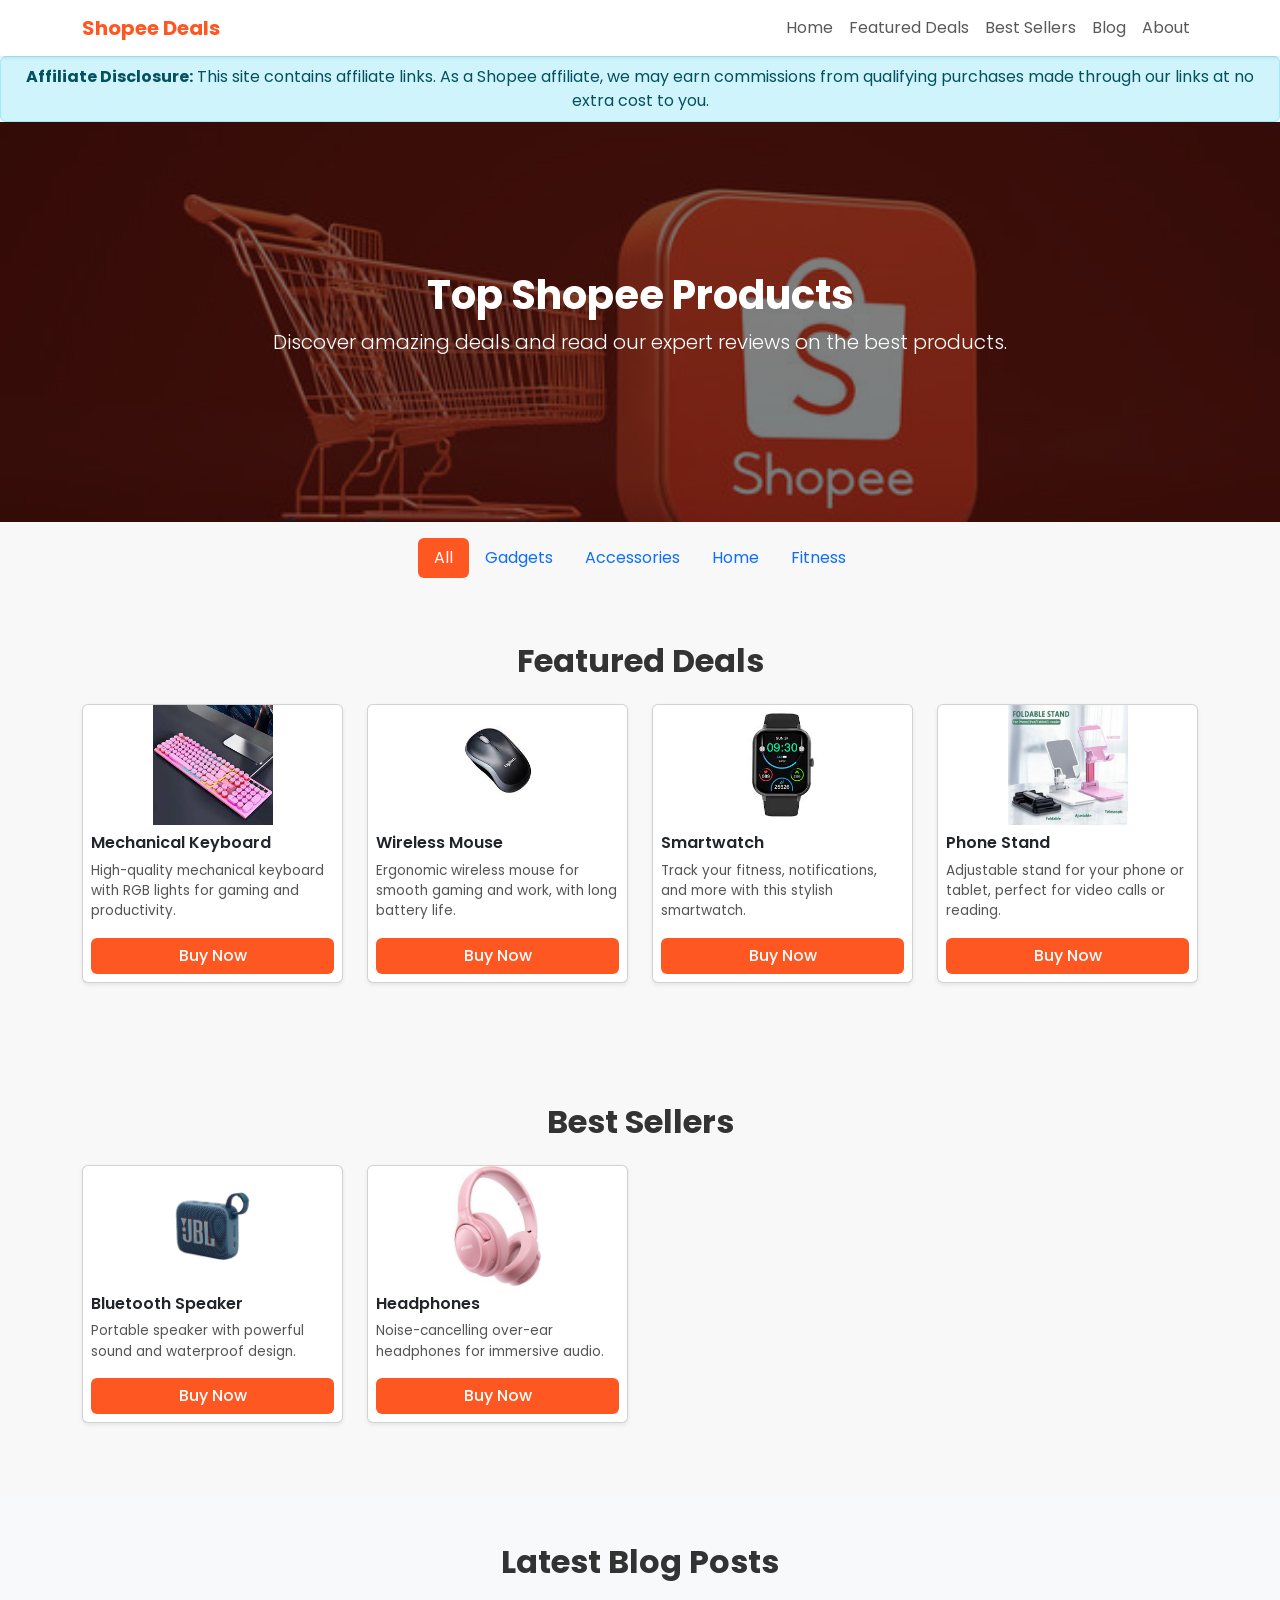
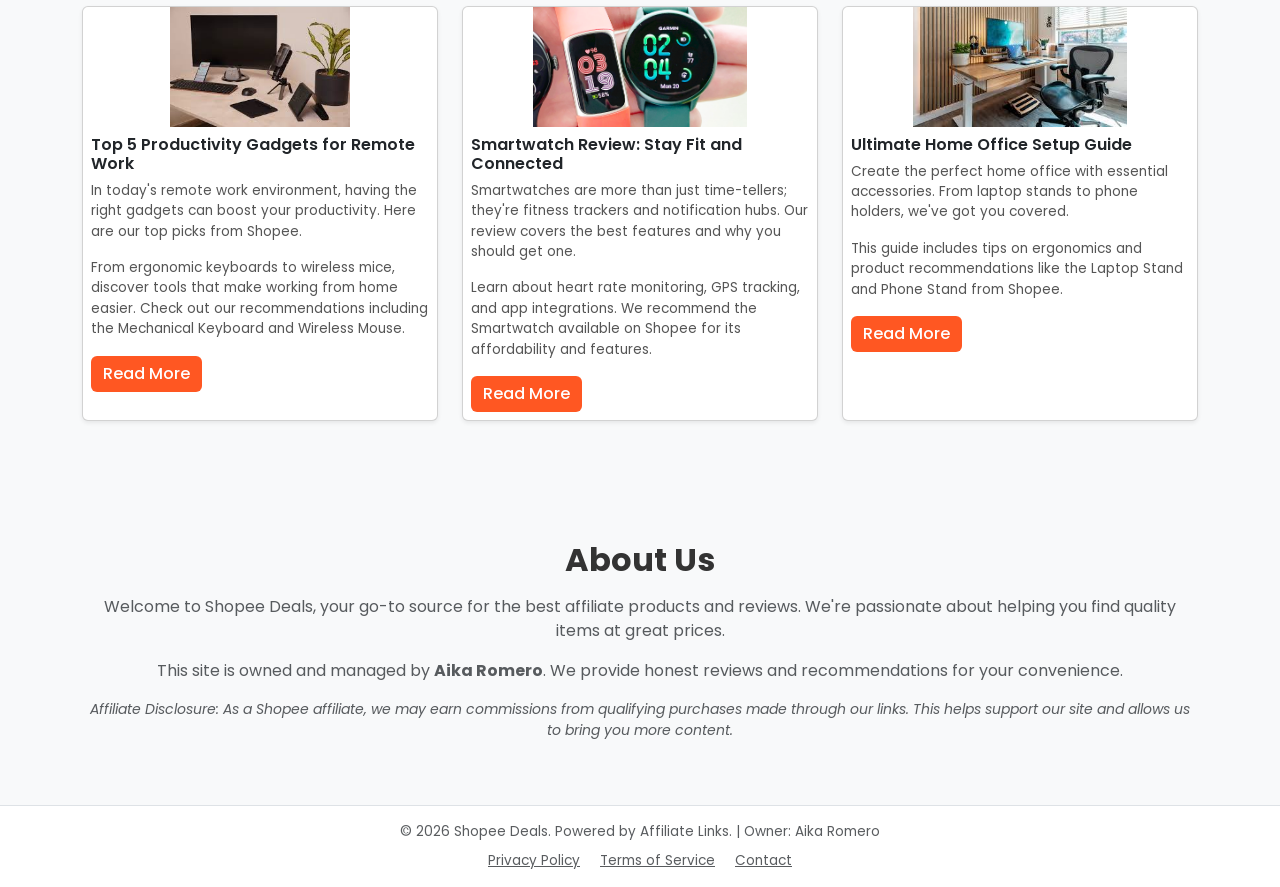
==== index.html @ edc22171 "Goods shopee" ====
<!DOCTYPE html>
<html lang="en">
<head>
  <meta charset="UTF-8">
  <meta name="viewport" content="width=device-width, initial-scale=1.0">
  <title>Shopee Deals | Best Affiliate Products & Reviews</title>

  <!-- Basic SEO -->
  <meta name="description" content="Discover top Shopee deals on gadgets, accessories, and more. Read reviews, guides, and find the best products for your needs.">
  <meta name="keywords" content="Shopee deals, affiliate products, gadgets, accessories, reviews, guides, buy online, discount, deals">
  <meta name="author" content="Aika Romerro">
  <meta name="robots" content="index, follow">

  <!-- Open Graph -->
  <meta property="og:title" content="Shopee Deals | Best Affiliate Products & Reviews">
  <meta property="og:description" content="Discover top Shopee deals on gadgets, accessories, and more. Read reviews, guides, and find the best products for your needs.">
  <meta property="og:type" content="website">
  <meta property="og:image" content="https://via.placeholder.com/600x400.png?text=Shopee+Deals">
  <meta property="og:url" content="#">

  <!-- Twitter Card -->
  <meta name="twitter:card" content="summary_large_image">
  <meta name="twitter:title" content="Shopee Deals | Best Affiliate Products & Reviews">
  <meta name="twitter:description" content="Discover top Shopee deals on gadgets, accessories, and more. Read reviews, guides, and find the best products for your needs.">
  <meta name="twitter:image" content="https://via.placeholder.com/600x400.png?text=Shopee+Deals">

  <!-- Bootstrap & Fonts -->
  <link href="https://cdn.jsdelivr.net/npm/bootstrap@5.3.0/dist/css/bootstrap.min.css" rel="stylesheet">
  <link href="https://fonts.googleapis.com/css2?family=Poppins:wght@400;600&display=swap" rel="stylesheet">
  <link rel="stylesheet" href="style.css">

  <!-- Structured Data -->
  <script type="application/ld+json">
  {
    "@context": "https://schema.org",
    "@type": "WebSite",
    "name": "Shopee Deals | Best Affiliate Products & Reviews",
    "url": "#",
    "author": {
      "@type": "Person",
      "name": "Aika Romerro"
    }
  }
  </script>
</head>
<body>
  <!-- Navbar -->
  <nav class="navbar navbar-expand-lg navbar-light bg-white shadow-sm sticky-top">
    <div class="container">
      <a class="navbar-brand text-orange fw-bold" href="#">Shopee Deals</a>
      <button class="navbar-toggler" type="button" data-bs-toggle="collapse" data-bs-target="#navbarNav" aria-controls="navbarNav" aria-expanded="false" aria-label="Toggle navigation">
        <span class="navbar-toggler-icon"></span>
      </button>
      <div class="collapse navbar-collapse" id="navbarNav">
        <ul class="navbar-nav ms-auto">
          <li class="nav-item">
            <a class="nav-link" href="#hero">Home</a>
          </li>
          <li class="nav-item">
            <a class="nav-link" href="#featured-deals">Featured Deals</a>
          </li>
          <li class="nav-item">
            <a class="nav-link" href="#best-sellers">Best Sellers</a>
          </li>
          <li class="nav-item">
            <a class="nav-link" href="#blog">Blog</a>
          </li>
          <li class="nav-item">
            <a class="nav-link" href="#about">About</a>
          </li>
        </ul>
      </div>
    </div>
  </nav>

  <!-- Affiliate Disclosure Banner -->
  <div class="alert alert-info text-center py-2 mb-0" role="alert">
    <strong>Affiliate Disclosure:</strong> This site contains affiliate links. As a Shopee affiliate, we may earn commissions from qualifying purchases made through our links at no extra cost to you.
  </div>

  <!-- Hero Section -->
  <header id="hero" class="text-center py-5" style="background-image: url('assets/images/shopee2.jpg'); background-size: cover; background-position: center; position: relative; min-height: 400px; display: flex; align-items: center;">
    <div style="position: absolute; top: 0; left: 0; right: 0; bottom: 0; background: rgba(0,0,0,0.5);"></div>
    <div class="container" style="position: relative; z-index: 1; color: white;">
      <h1 class="fw-bold">Top Shopee Products</h1>
      <p class="lead">Discover amazing deals and read our expert reviews on the best products.</p>
    </div>
  </header>

  <!-- Categories Navigation -->
  <div id="categories" class="container py-3">
    <ul class="nav nav-pills justify-content-center">
      <li class="nav-item">
        <a class="nav-link category-item" data-category="all" href="javascript:void(0);" style="cursor: pointer;">All</a>
      </li>
      <li class="nav-item">
        <a class="nav-link category-item" data-category="gadgets" href="javascript:void(0);" style="cursor: pointer;">Gadgets</a>
      </li>
      <li class="nav-item">
        <a class="nav-link category-item" data-category="accessories" href="javascript:void(0);" style="cursor: pointer;">Accessories</a>
      </li>
      <li class="nav-item">
        <a class="nav-link category-item" data-category="home" href="javascript:void(0);" style="cursor: pointer;">Home</a>
      </li>
      <li class="nav-item">
        <a class="nav-link category-item" data-category="fitness" href="javascript:void(0);" style="cursor: pointer;">Fitness</a>
      </li>
    </ul>
  </div>

  <!-- Featured Deals Section -->
  <section id="featured-deals" class="container py-5">
    <h2 class="fw-bold text-center mb-4">Featured Deals</h2>
    <div class="row">
      <!-- Product Cards -->
      <div class="col-md-3 col-sm-6 mb-4">
        <div class="card h-100 shadow-sm rounded hover-scale" data-category="gadgets">
          <img src="assets/images/keyboard.jpg" alt="Mechanical Keyboard" class="card-img-top" loading="lazy">
          <div class="card-body d-flex flex-column">
            <h6 class="card-title">Mechanical Keyboard</h6>
            <p class="card-text">High-quality mechanical keyboard with RGB lights for gaming and productivity.</p>
            <a href="#" class="btn btn-orange mt-auto">Buy Now</a>
          </div>
        </div>
      </div>
      <div class="col-md-3 col-sm-6 mb-4">
        <div class="card h-100 shadow-sm rounded hover-scale" data-category="accessories">
          <img src="assets/images/mouse.jpg" alt="Wireless Mouse" class="card-img-top" loading="lazy">
          <div class="card-body d-flex flex-column">
            <h6 class="card-title">Wireless Mouse</h6>
            <p class="card-text">Ergonomic wireless mouse for smooth gaming and work, with long battery life.</p>
            <a href="#" class="btn btn-orange mt-auto">Buy Now</a>
          </div>
        </div>
      </div>
      <div class="col-md-3 col-sm-6 mb-4">
        <div class="card h-100 shadow-sm rounded hover-scale" data-category="fitness">
          <img src="assets/images/smartwatch.jpg" alt="Smartwatch" class="card-img-top" loading="lazy">
          <div class="card-body d-flex flex-column">
            <h6 class="card-title">Smartwatch</h6>
            <p class="card-text">Track your fitness, notifications, and more with this stylish smartwatch.</p>
            <a href="#" class="btn btn-orange mt-auto">Buy Now</a>
          </div>
        </div>
      </div>
      <div class="col-md-3 col-sm-6 mb-4">
        <div class="card h-100 shadow-sm rounded hover-scale" data-category="home">
          <img src="assets/images/phonestand.jpg" alt="Phone Stand" class="card-img-top" loading="lazy">
          <div class="card-body d-flex flex-column">
            <h6 class="card-title">Phone Stand</h6>
            <p class="card-text">Adjustable stand for your phone or tablet, perfect for video calls or reading.</p>
            <a href="#" class="btn btn-orange mt-auto">Buy Now</a>
          </div>
        </div>
      </div>
    </div>
  </section>

  <!-- Best Sellers Section -->
  <section id="best-sellers" class="container py-5">
    <h2 class="fw-bold text-center mb-4">Best Sellers</h2>
    <div class="row">
      <!-- Duplicate product cards for demo -->
      <div class="col-md-3 col-sm-6 mb-4">
        <div class="card h-100 shadow-sm rounded hover-scale" data-category="accessories">
          <img src="assets/images/bluetooth-speaker.jpg" alt="Bluetooth Speaker" class="card-img-top" loading="lazy">
          <div class="card-body d-flex flex-column">
            <h6 class="card-title">Bluetooth Speaker</h6>
            <p class="card-text">Portable speaker with powerful sound and waterproof design.</p>
            <a href="#" class="btn btn-orange mt-auto">Buy Now</a>
          </div>
        </div>
      </div>
      <div class="col-md-3 col-sm-6 mb-4">
        <div class="card h-100 shadow-sm rounded hover-scale" data-category="accessories">
          <img src="assets/images/headphone.jpg" alt="Headphones" class="card-img-top" loading="lazy">
          <div class="card-body d-flex flex-column">
            <h6 class="card-title">Headphones</h6>
            <p class="card-text">Noise-cancelling over-ear headphones for immersive audio.</p>
            <a href="#" class="btn btn-orange mt-auto">Buy Now</a>
          </div>
        </div>
      </div>
    </div>
  </section>

  <!-- Blog Section -->
  <section id="blog" class="bg-light py-5">
    <div class="container">
      <h2 class="fw-bold text-center mb-4">Latest Blog Posts</h2>
      <div class="row">
        <div class="col-lg-4 col-md-6 mb-4">
          <div class="card h-100 shadow-sm">
            <img src="assets/images/top5.jpg" alt="Top Productivity Gadgets" class="card-img-top" loading="lazy">
            <div class="card-body">
              <h5 class="card-title">Top 5 Productivity Gadgets for Remote Work</h5>
              <p class="card-text">In today's remote work environment, having the right gadgets can boost your productivity. Here are our top picks from Shopee.</p>
              <p class="card-text">From ergonomic keyboards to wireless mice, discover tools that make working from home easier. Check out our recommendations including the Mechanical Keyboard and Wireless Mouse.</p>
              <a href="blog1.html" class="btn btn-orange">Read More</a>
            </div>
          </div>
        </div>
        <div class="col-lg-4 col-md-6 mb-4">
          <div class="card h-100 shadow-sm">
            <img src="assets/images/blog2.jpg" alt="Smartwatch Review" class="card-img-top" loading="lazy">
            <div class="card-body">
              <h5 class="card-title">Smartwatch Review: Stay Fit and Connected</h5>
              <p class="card-text">Smartwatches are more than just time-tellers; they're fitness trackers and notification hubs. Our review covers the best features and why you should get one.</p>
              <p class="card-text">Learn about heart rate monitoring, GPS tracking, and app integrations. We recommend the Smartwatch available on Shopee for its affordability and features.</p>
              <a href="blog2.html" class="btn btn-orange">Read More</a>
            </div>
          </div>
        </div>
        <div class="col-lg-4 col-md-6 mb-4">
          <div class="card h-100 shadow-sm">
            <img src="assets/images/blog3.jpg" alt="Home Office Setup" class="card-img-top" loading="lazy">
            <div class="card-body">
              <h5 class="card-title">Ultimate Home Office Setup Guide</h5>
              <p class="card-text">Create the perfect home office with essential accessories. From laptop stands to phone holders, we've got you covered.</p>
              <p class="card-text">This guide includes tips on ergonomics and product recommendations like the Laptop Stand and Phone Stand from Shopee.</p>
              <a href="blog3.html" class="btn btn-orange">Read More</a>
            </div>
          </div>
        </div>
      </div>
    </div>
  </section>

  <!-- About / Owner Section -->
  <section id="about" class="bg-light py-5">
    <div class="container text-center">
      <h2 class="fw-bold mb-3">About Us</h2>
      <p class="text-muted mb-3">Welcome to Shopee Deals, your go-to source for the best affiliate products and reviews. We're passionate about helping you find quality items at great prices.</p>
      <p class="text-muted mb-3">This site is owned and managed by <strong>Aika Romero</strong>. We provide honest reviews and recommendations for your convenience.</p>
      <p class="text-muted small"><em>Affiliate Disclosure: As a Shopee affiliate, we may earn commissions from qualifying purchases made through our links. This helps support our site and allows us to bring you more content.</em></p>
    </div>
  </section>

  <!-- Footer -->
  <footer class="bg-white text-center py-3 border-top">
    <p class="mb-2 text-muted">&copy; 2026 Shopee Deals. Powered by Affiliate Links. | Owner: Aika Romero</p>
    <p class="mb-0">
      <a href="privacy-policy.html" class="text-muted me-3">Privacy Policy</a>
      <a href="terms-of-service.html" class="text-muted me-3">Terms of Service</a>
      <a href="contact.html" class="text-muted">Contact</a>
    </p>
  </footer>

  <!-- Custom JS for Categories -->
  <script>
    document.addEventListener('DOMContentLoaded', function() {
      const categoryItems = document.querySelectorAll('.category-item');
      const productCards = document.querySelectorAll('#featured-deals .card[data-category]');

      categoryItems.forEach(item => {
        item.addEventListener('click', function() {
          const category = this.getAttribute('data-category');

          // Remove active class from all
          categoryItems.forEach(i => i.classList.remove('active'));
          // Add active to clicked
          this.classList.add('active');

          productCards.forEach(card => {
            if (category === 'all' || card.getAttribute('data-category') === category) {
              card.style.display = 'block';
            } else {
              card.style.display = 'none';
            }
          });
        });
      });

      // Set 'All' as default active
      document.querySelector('.category-item[data-category="all"]').classList.add('active');
    });
  </script>

  <!-- Navbar Highlighting Script -->
  <script>
    document.addEventListener('DOMContentLoaded', function() {
      const navLinks = document.querySelectorAll('.navbar-nav .nav-link');
      const sections = document.querySelectorAll('section[id], header[id]');

      function highlightNav() {
        let current = '';
        sections.forEach(section => {
          const sectionTop = section.offsetTop;
          if (window.pageYOffset >= sectionTop) {
            current = section.getAttribute('id');
          }
        });

        navLinks.forEach(link => {
          link.classList.remove('active');
          if (link.getAttribute('href') === '#' + current) {
            link.classList.add('active');
          }
        });
      }

      navLinks.forEach(link => {
        link.addEventListener('click', function() {
          navLinks.forEach(l => l.classList.remove('active'));
          this.classList.add('active');
        });
      });

      window.addEventListener('scroll', highlightNav);
      highlightNav(); // Initial check
    });
  </script>

  <!-- Bootstrap JS -->
  <script src="https://cdn.jsdelivr.net/npm/bootstrap@5.3.0/dist/js/bootstrap.bundle.min.js"></script>
</body>
</html>
---- style.css ----
body {
  font-family: 'Poppins', sans-serif;
  background-color: #f8f8f8;
  color: #333;
}

.navbar .text-orange {
  color: #ff5722 !important;
}

.card-title {
  font-weight: 600;
  font-size: 1rem;
  margin-bottom: 0.5rem;
}

.card-text {
  font-size: 0.85rem;
  color: #555;
}

.btn-orange {
  background-color: #ff5722;
  border: none;
  color: white;
  font-weight: 500;
  transition: transform 0.2s, background-color 0.2s;
}

.btn-orange:hover {
  background-color: #e64a19;
  transform: translateY(-2px);
}

footer {
  font-size: 0.85rem;
  color: #888;
}

.hover-scale {
  transition: transform 0.2s, box-shadow 0.2s;
}

.hover-scale:hover {
  transform: translateY(-5px);
  box-shadow: 0 8px 20px rgba(0,0,0,0.1);
}

/* Smaller product images */
.card-img-top {
  height: 120px;
  object-fit: contain;
}

.card-body {
  padding: 0.5rem;
}

/* Categories Section */
.category-item.active {
  background-color: #ff5722 !important;
  color: white !important;
}

/* Navbar Highlighting */
.navbar-nav .nav-link.active {
  background-color: #ff5722 !important;
  color: white !important;
  border-radius: 0.25rem;
}
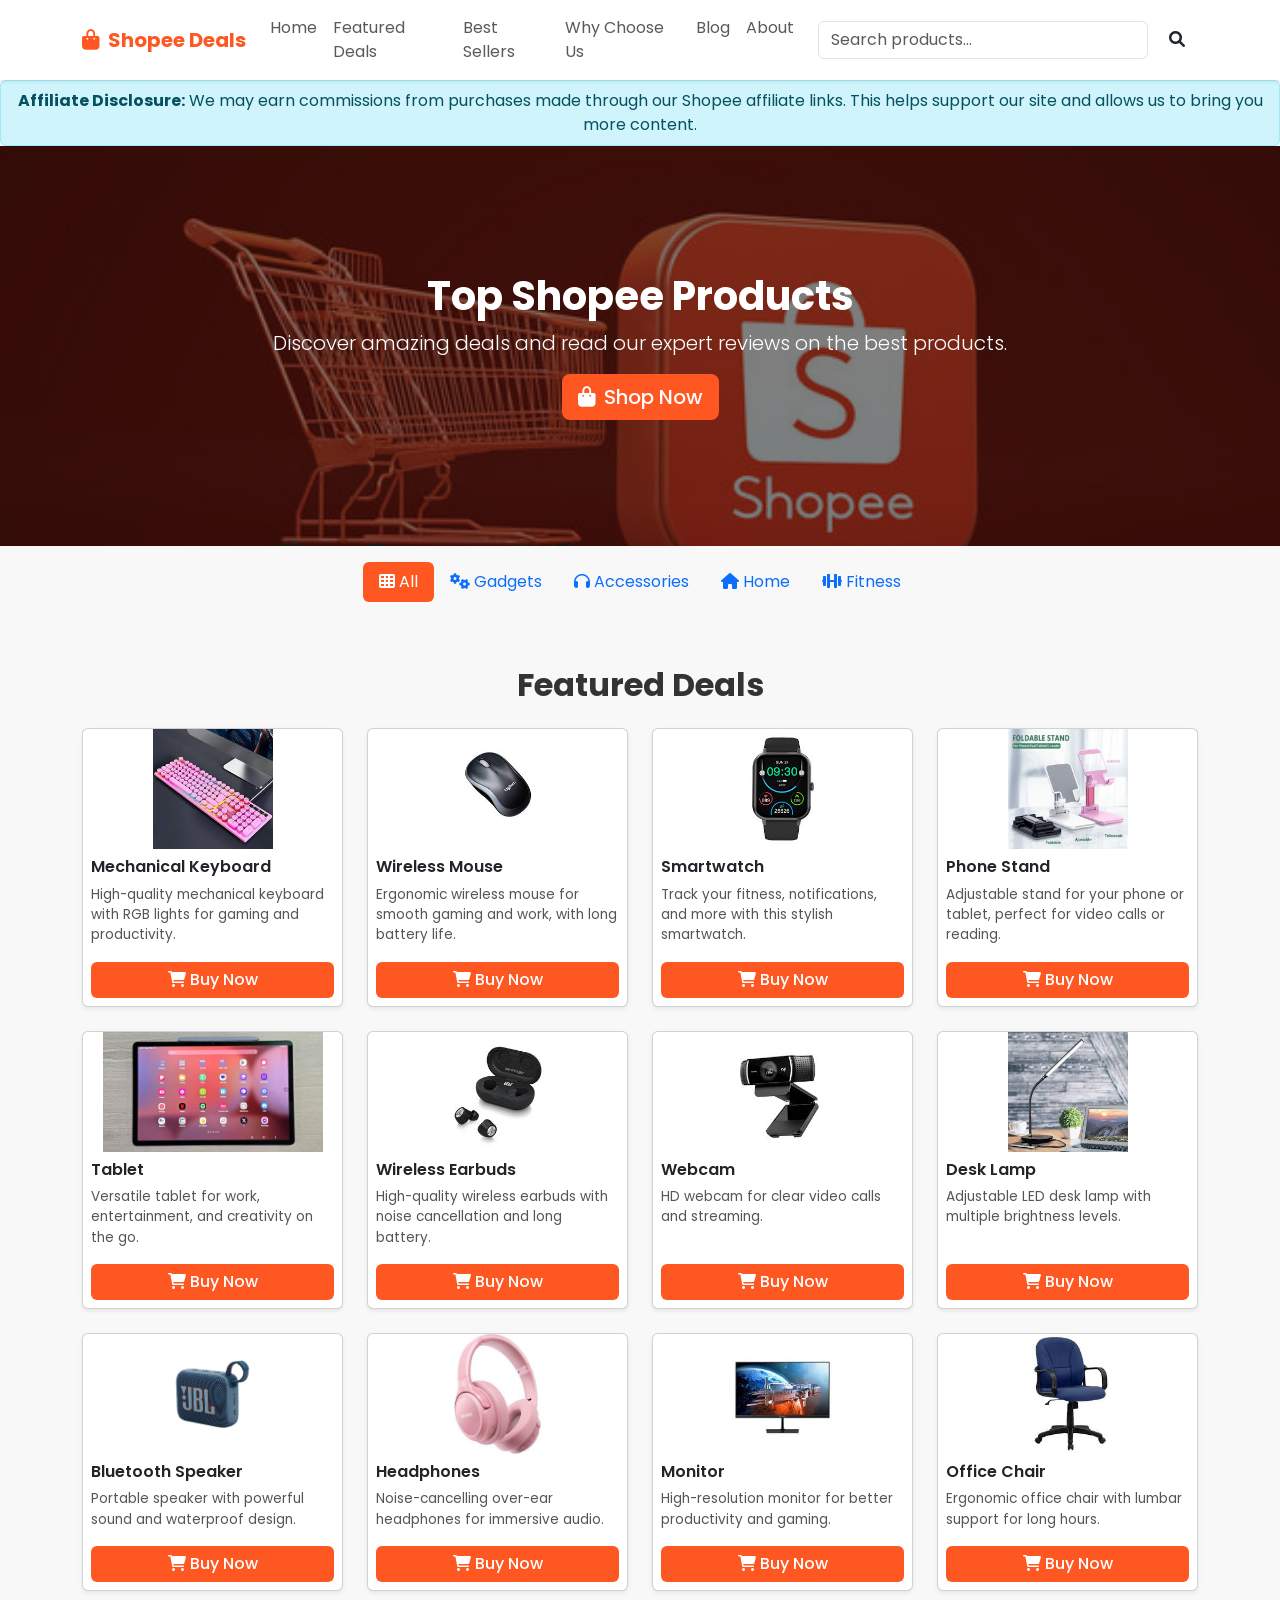
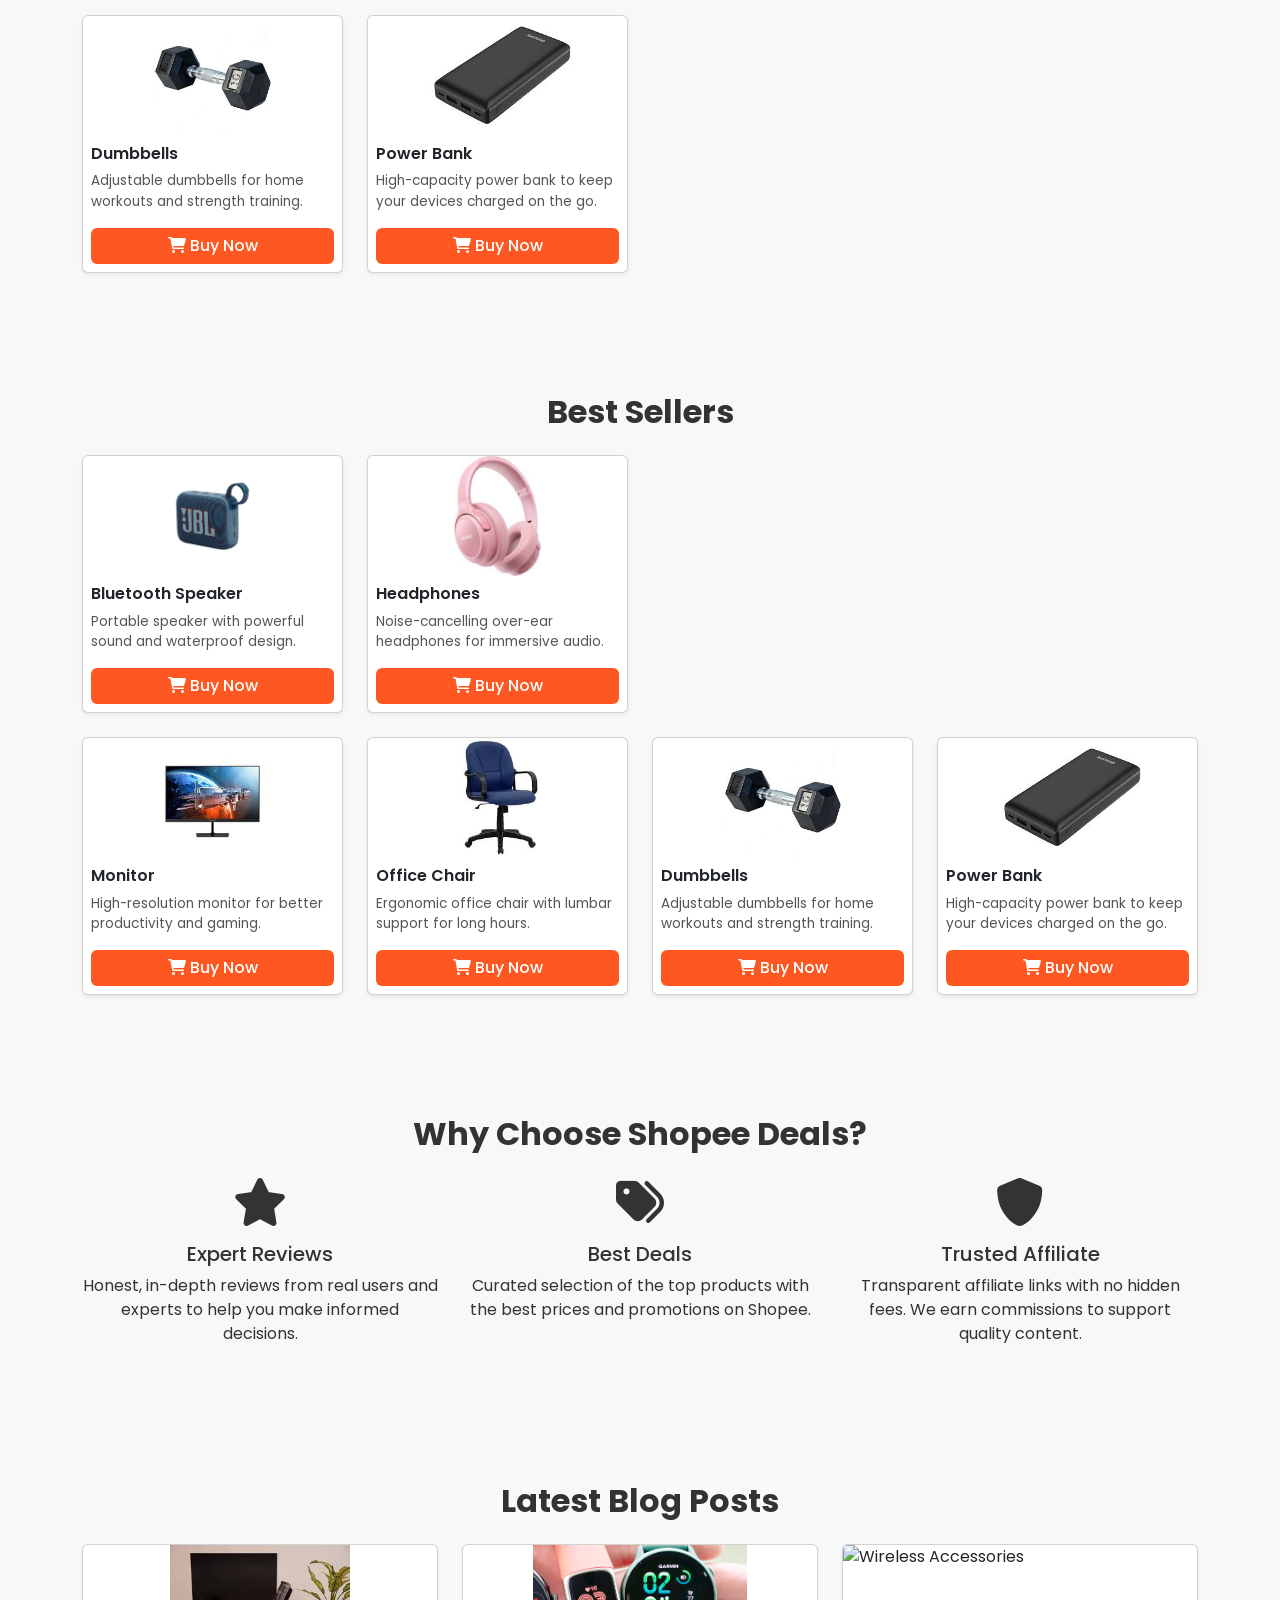
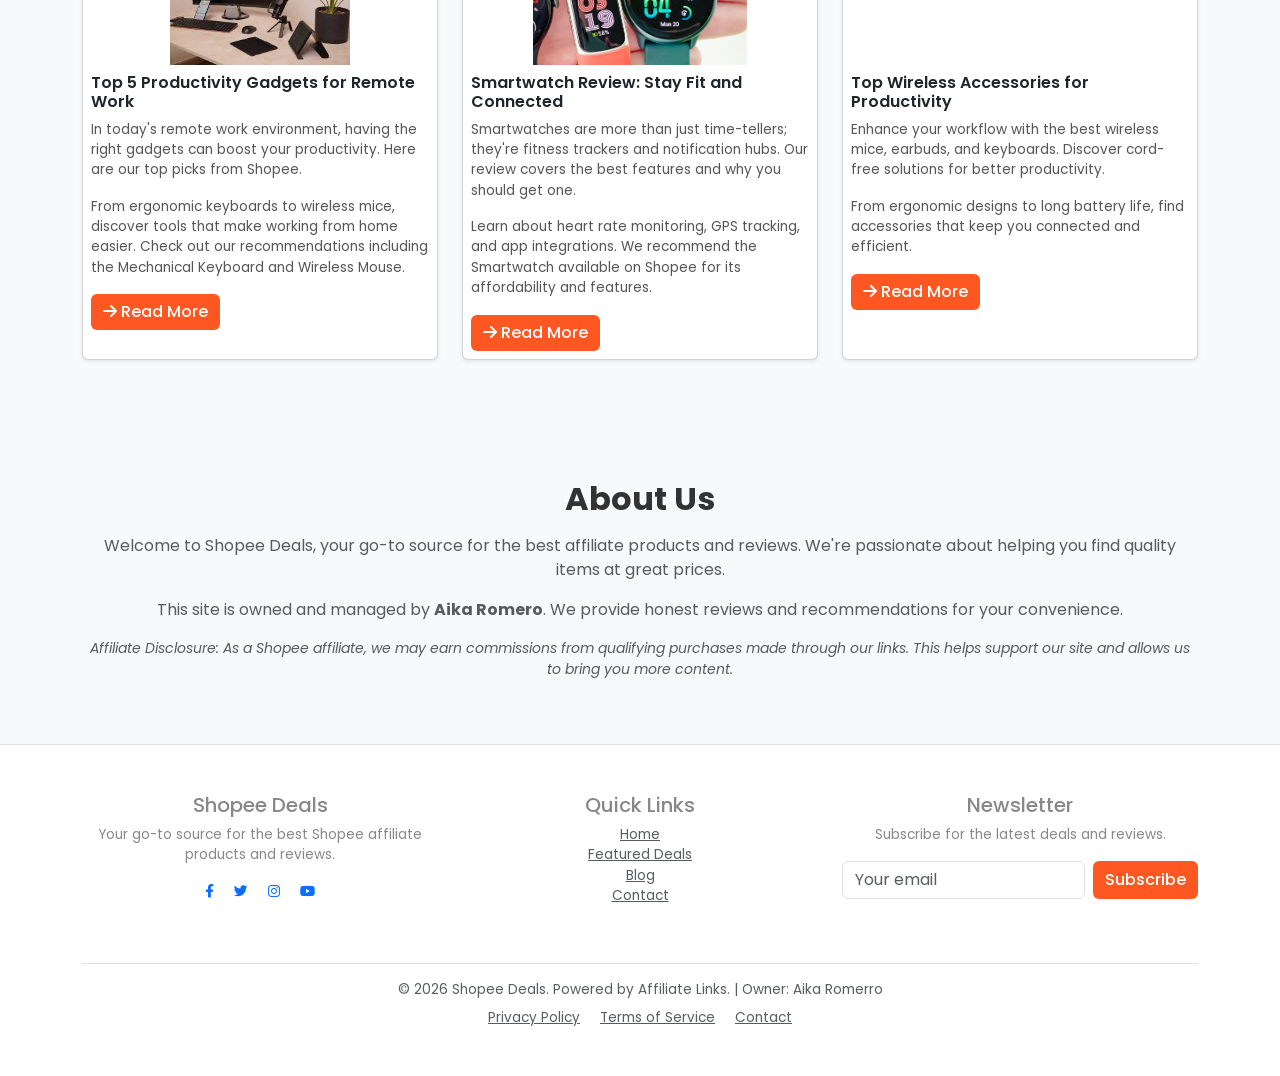
==== commit 6f98f74f: "Last?" ====
--- a/index.html
+++ b/index.html
@@ -4,6 +4,7 @@
   <meta charset="UTF-8">
   <meta name="viewport" content="width=device-width, initial-scale=1.0">
   <title>Shopee Deals | Best Affiliate Products & Reviews</title>
+  <link rel="icon" type="image/png" href="assets/images/faviconnew.png"> 
 
   <!-- Basic SEO -->
   <meta name="description" content="Discover top Shopee deals on gadgets, accessories, and more. Read reviews, guides, and find the best products for your needs.">
@@ -27,6 +28,7 @@
   <!-- Bootstrap & Fonts -->
   <link href="https://cdn.jsdelivr.net/npm/bootstrap@5.3.0/dist/css/bootstrap.min.css" rel="stylesheet">
   <link href="https://fonts.googleapis.com/css2?family=Poppins:wght@400;600&display=swap" rel="stylesheet">
+  <link rel="stylesheet" href="https://cdnjs.cloudflare.com/ajax/libs/font-awesome/6.0.0/css/all.min.css">
   <link rel="stylesheet" href="style.css">
 
   <!-- Structured Data -->
@@ -47,7 +49,7 @@
   <!-- Navbar -->
   <nav class="navbar navbar-expand-lg navbar-light bg-white shadow-sm sticky-top">
     <div class="container">
-      <a class="navbar-brand text-orange fw-bold" href="#">Shopee Deals</a>
+      <a class="navbar-brand text-orange fw-bold" href="#"><i class="fas fa-shopping-bag me-2"></i>Shopee Deals</a>
       <button class="navbar-toggler" type="button" data-bs-toggle="collapse" data-bs-target="#navbarNav" aria-controls="navbarNav" aria-expanded="false" aria-label="Toggle navigation">
         <span class="navbar-toggler-icon"></span>
       </button>
@@ -63,19 +65,26 @@
             <a class="nav-link" href="#best-sellers">Best Sellers</a>
           </li>
           <li class="nav-item">
+            <a class="nav-link" href="#why-choose-us">Why Choose Us</a>
+          </li>
+          <li class="nav-item">
             <a class="nav-link" href="#blog">Blog</a>
           </li>
           <li class="nav-item">
             <a class="nav-link" href="#about">About</a>
           </li>
         </ul>
+        <form class="d-flex ms-3" id="search-form">
+          <input class="form-control me-2" type="search" placeholder="Search products..." aria-label="Search" id="search-input">
+          <button class="btn btn-outline-orange" type="submit"><i class="fas fa-search"></i></button>
+        </form>
       </div>
     </div>
   </nav>
 
   <!-- Affiliate Disclosure Banner -->
   <div class="alert alert-info text-center py-2 mb-0" role="alert">
-    <strong>Affiliate Disclosure:</strong> This site contains affiliate links. As a Shopee affiliate, we may earn commissions from qualifying purchases made through our links at no extra cost to you.
+    <strong>Affiliate Disclosure:</strong> We may earn commissions from purchases made through our Shopee affiliate links. This helps support our site and allows us to bring you more content.
   </div>
 
   <!-- Hero Section -->
@@ -84,6 +93,7 @@
     <div class="container" style="position: relative; z-index: 1; color: white;">
       <h1 class="fw-bold">Top Shopee Products</h1>
       <p class="lead">Discover amazing deals and read our expert reviews on the best products.</p>
+      <a href="#featured-deals" class="btn btn-orange btn-lg"><i class="fas fa-shopping-bag me-2"></i>Shop Now</a>
     </div>
   </header>
 
@@ -91,19 +101,19 @@
   <div id="categories" class="container py-3">
     <ul class="nav nav-pills justify-content-center">
       <li class="nav-item">
-        <a class="nav-link category-item" data-category="all" href="javascript:void(0);" style="cursor: pointer;">All</a>
+        <a class="nav-link category-item" data-category="all" href="javascript:void(0);" style="cursor: pointer;"><i class="fas fa-th me-1"></i>All</a>
       </li>
       <li class="nav-item">
-        <a class="nav-link category-item" data-category="gadgets" href="javascript:void(0);" style="cursor: pointer;">Gadgets</a>
+        <a class="nav-link category-item" data-category="gadgets" href="javascript:void(0);" style="cursor: pointer;"><i class="fas fa-cogs me-1"></i>Gadgets</a>
       </li>
       <li class="nav-item">
-        <a class="nav-link category-item" data-category="accessories" href="javascript:void(0);" style="cursor: pointer;">Accessories</a>
+        <a class="nav-link category-item" data-category="accessories" href="javascript:void(0);" style="cursor: pointer;"><i class="fas fa-headphones me-1"></i>Accessories</a>
       </li>
       <li class="nav-item">
-        <a class="nav-link category-item" data-category="home" href="javascript:void(0);" style="cursor: pointer;">Home</a>
+        <a class="nav-link category-item" data-category="home" href="javascript:void(0);" style="cursor: pointer;"><i class="fas fa-home me-1"></i>Home</a>
       </li>
       <li class="nav-item">
-        <a class="nav-link category-item" data-category="fitness" href="javascript:void(0);" style="cursor: pointer;">Fitness</a>
+        <a class="nav-link category-item" data-category="fitness" href="javascript:void(0);" style="cursor: pointer;"><i class="fas fa-dumbbell me-1"></i>Fitness</a>
       </li>
     </ul>
   </div>
@@ -119,7 +129,7 @@
           <div class="card-body d-flex flex-column">
             <h6 class="card-title">Mechanical Keyboard</h6>
             <p class="card-text">High-quality mechanical keyboard with RGB lights for gaming and productivity.</p>
-            <a href="#" class="btn btn-orange mt-auto">Buy Now</a>
+            <a href="#" class="btn btn-orange mt-auto"><i class="fas fa-shopping-cart me-1"></i>Buy Now</a>
           </div>
         </div>
       </div>
@@ -129,7 +139,7 @@
           <div class="card-body d-flex flex-column">
             <h6 class="card-title">Wireless Mouse</h6>
             <p class="card-text">Ergonomic wireless mouse for smooth gaming and work, with long battery life.</p>
-            <a href="#" class="btn btn-orange mt-auto">Buy Now</a>
+            <a href="#" class="btn btn-orange mt-auto"><i class="fas fa-shopping-cart me-1"></i>Buy Now</a>
           </div>
         </div>
       </div>
@@ -139,7 +149,7 @@
           <div class="card-body d-flex flex-column">
             <h6 class="card-title">Smartwatch</h6>
             <p class="card-text">Track your fitness, notifications, and more with this stylish smartwatch.</p>
-            <a href="#" class="btn btn-orange mt-auto">Buy Now</a>
+            <a href="#" class="btn btn-orange mt-auto"><i class="fas fa-shopping-cart me-1"></i>Buy Now</a>
           </div>
         </div>
       </div>
@@ -149,7 +159,107 @@
           <div class="card-body d-flex flex-column">
             <h6 class="card-title">Phone Stand</h6>
             <p class="card-text">Adjustable stand for your phone or tablet, perfect for video calls or reading.</p>
-            <a href="#" class="btn btn-orange mt-auto">Buy Now</a>
+            <a href="#" class="btn btn-orange mt-auto"><i class="fas fa-shopping-cart me-1"></i>Buy Now</a>
+          </div>
+        </div>
+      </div>
+      <div class="col-md-3 col-sm-6 mb-4">
+        <div class="card h-100 shadow-sm rounded hover-scale" data-category="gadgets">
+          <img src="assets/images/tablet.jpg" alt="Tablet" class="card-img-top" loading="lazy">
+          <div class="card-body d-flex flex-column">
+            <h6 class="card-title">Tablet</h6>
+            <p class="card-text">Versatile tablet for work, entertainment, and creativity on the go.</p>
+            <a href="#" class="btn btn-orange mt-auto"><i class="fas fa-shopping-cart me-1"></i>Buy Now</a>
+          </div>
+        </div>
+      </div>
+      <div class="col-md-3 col-sm-6 mb-4">
+        <div class="card h-100 shadow-sm rounded hover-scale" data-category="accessories">
+          <img src="assets/images/earbuds.jpg" alt="Wireless Earbuds" class="card-img-top" loading="lazy">
+          <div class="card-body d-flex flex-column">
+            <h6 class="card-title">Wireless Earbuds</h6>
+            <p class="card-text">High-quality wireless earbuds with noise cancellation and long battery.</p>
+            <a href="#" class="btn btn-orange mt-auto"><i class="fas fa-shopping-cart me-1"></i>Buy Now</a>
+          </div>
+        </div>
+      </div>
+      <div class="col-md-3 col-sm-6 mb-4">
+        <div class="card h-100 shadow-sm rounded hover-scale" data-category="gadgets">
+          <img src="assets/images/webcam.jpg" alt="Webcam" class="card-img-top" loading="lazy">
+          <div class="card-body d-flex flex-column">
+            <h6 class="card-title">Webcam</h6>
+            <p class="card-text">HD webcam for clear video calls and streaming.</p>
+            <a href="#" class="btn btn-orange mt-auto"><i class="fas fa-shopping-cart me-1"></i>Buy Now</a>
+          </div>
+        </div>
+      </div>
+      <div class="col-md-3 col-sm-6 mb-4">
+        <div class="card h-100 shadow-sm rounded hover-scale" data-category="home">
+          <img src="assets/images/lamp.jpg" alt="Desk Lamp" class="card-img-top" loading="lazy">
+          <div class="card-body d-flex flex-column">
+            <h6 class="card-title">Desk Lamp</h6>
+            <p class="card-text">Adjustable LED desk lamp with multiple brightness levels.</p>
+            <a href="#" class="btn btn-orange mt-auto"><i class="fas fa-shopping-cart me-1"></i>Buy Now</a>
+          </div>
+        </div>
+      </div>
+      <div class="col-md-3 col-sm-6 mb-4">
+        <div class="card h-100 shadow-sm rounded hover-scale" data-category="accessories">
+          <img src="assets/images/bluetooth-speaker.jpg" alt="Bluetooth Speaker" class="card-img-top" loading="lazy">
+          <div class="card-body d-flex flex-column">
+            <h6 class="card-title">Bluetooth Speaker</h6>
+            <p class="card-text">Portable speaker with powerful sound and waterproof design.</p>
+            <a href="#" class="btn btn-orange mt-auto"><i class="fas fa-shopping-cart me-1"></i>Buy Now</a>
+          </div>
+        </div>
+      </div>
+      <div class="col-md-3 col-sm-6 mb-4">
+        <div class="card h-100 shadow-sm rounded hover-scale" data-category="accessories">
+          <img src="assets/images/headphone.jpg" alt="Headphones" class="card-img-top" loading="lazy">
+          <div class="card-body d-flex flex-column">
+            <h6 class="card-title">Headphones</h6>
+            <p class="card-text">Noise-cancelling over-ear headphones for immersive audio.</p>
+            <a href="#" class="btn btn-orange mt-auto"><i class="fas fa-shopping-cart me-1"></i>Buy Now</a>
+          </div>
+        </div>
+      </div>
+      <div class="col-md-3 col-sm-6 mb-4">
+        <div class="card h-100 shadow-sm rounded hover-scale" data-category="gadgets">
+          <img src="assets/images/monitor.jpg" alt="Monitor" class="card-img-top" loading="lazy">
+          <div class="card-body d-flex flex-column">
+            <h6 class="card-title">Monitor</h6>
+            <p class="card-text">High-resolution monitor for better productivity and gaming.</p>
+            <a href="#" class="btn btn-orange mt-auto"><i class="fas fa-shopping-cart me-1"></i>Buy Now</a>
+          </div>
+        </div>
+      </div>
+      <div class="col-md-3 col-sm-6 mb-4">
+        <div class="card h-100 shadow-sm rounded hover-scale" data-category="home">
+          <img src="assets/images/chair.jpg" alt="Office Chair" class="card-img-top" loading="lazy">
+          <div class="card-body d-flex flex-column">
+            <h6 class="card-title">Office Chair</h6>
+            <p class="card-text">Ergonomic office chair with lumbar support for long hours.</p>
+            <a href="#" class="btn btn-orange mt-auto"><i class="fas fa-shopping-cart me-1"></i>Buy Now</a>
+          </div>
+        </div>
+      </div>
+      <div class="col-md-3 col-sm-6 mb-4">
+        <div class="card h-100 shadow-sm rounded hover-scale" data-category="fitness">
+          <img src="assets/images/dumbbells.jpg" alt="Dumbbells" class="card-img-top" loading="lazy">
+          <div class="card-body d-flex flex-column">
+            <h6 class="card-title">Dumbbells</h6>
+            <p class="card-text">Adjustable dumbbells for home workouts and strength training.</p>
+            <a href="#" class="btn btn-orange mt-auto"><i class="fas fa-shopping-cart me-1"></i>Buy Now</a>
+          </div>
+        </div>
+      </div>
+      <div class="col-md-3 col-sm-6 mb-4">
+        <div class="card h-100 shadow-sm rounded hover-scale" data-category="accessories">
+          <img src="assets/images/powerbank.jpg" alt="Power Bank" class="card-img-top" loading="lazy">
+          <div class="card-body d-flex flex-column">
+            <h6 class="card-title">Power Bank</h6>
+            <p class="card-text">High-capacity power bank to keep your devices charged on the go.</p>
+            <a href="#" class="btn btn-orange mt-auto"><i class="fas fa-shopping-cart me-1"></i>Buy Now</a>
           </div>
         </div>
       </div>
@@ -160,14 +270,13 @@
   <section id="best-sellers" class="container py-5">
     <h2 class="fw-bold text-center mb-4">Best Sellers</h2>
     <div class="row">
-      <!-- Duplicate product cards for demo -->
       <div class="col-md-3 col-sm-6 mb-4">
         <div class="card h-100 shadow-sm rounded hover-scale" data-category="accessories">
           <img src="assets/images/bluetooth-speaker.jpg" alt="Bluetooth Speaker" class="card-img-top" loading="lazy">
           <div class="card-body d-flex flex-column">
             <h6 class="card-title">Bluetooth Speaker</h6>
             <p class="card-text">Portable speaker with powerful sound and waterproof design.</p>
-            <a href="#" class="btn btn-orange mt-auto">Buy Now</a>
+            <a href="#" class="btn btn-orange mt-auto"><i class="fas fa-shopping-cart me-1"></i>Buy Now</a>
           </div>
         </div>
       </div>
@@ -177,9 +286,73 @@
           <div class="card-body d-flex flex-column">
             <h6 class="card-title">Headphones</h6>
             <p class="card-text">Noise-cancelling over-ear headphones for immersive audio.</p>
-            <a href="#" class="btn btn-orange mt-auto">Buy Now</a>
-          </div>
-        </div>
+            <a href="#" class="btn btn-orange mt-auto"><i class="fas fa-shopping-cart me-1"></i>Buy Now</a>
+          </div>
+        </div>
+      </div>
+    </div>
+    <div class="row">
+      <div class="col-md-3 col-sm-6 mb-4">
+        <div class="card h-100 shadow-sm rounded hover-scale" data-category="gadgets">
+          <img src="assets/images/monitor.jpg" alt="Monitor" class="card-img-top" loading="lazy">
+          <div class="card-body d-flex flex-column">
+            <h6 class="card-title">Monitor</h6>
+            <p class="card-text">High-resolution monitor for better productivity and gaming.</p>
+            <a href="#" class="btn btn-orange mt-auto"><i class="fas fa-shopping-cart me-1"></i>Buy Now</a>
+          </div>
+        </div>
+      </div>
+      <div class="col-md-3 col-sm-6 mb-4">
+        <div class="card h-100 shadow-sm rounded hover-scale" data-category="home">
+          <img src="assets/images/chair.jpg" alt="Office Chair" class="card-img-top" loading="lazy">
+          <div class="card-body d-flex flex-column">
+            <h6 class="card-title">Office Chair</h6>
+            <p class="card-text">Ergonomic office chair with lumbar support for long hours.</p>
+            <a href="#" class="btn btn-orange mt-auto"><i class="fas fa-shopping-cart me-1"></i>Buy Now</a>
+          </div>
+        </div>
+      </div>
+      <div class="col-md-3 col-sm-6 mb-4">
+        <div class="card h-100 shadow-sm rounded hover-scale" data-category="fitness">
+          <img src="assets/images/dumbbells.jpg" alt="Dumbbells" class="card-img-top" loading="lazy">
+          <div class="card-body d-flex flex-column">
+            <h6 class="card-title">Dumbbells</h6>
+            <p class="card-text">Adjustable dumbbells for home workouts and strength training.</p>
+            <a href="#" class="btn btn-orange mt-auto"><i class="fas fa-shopping-cart me-1"></i>Buy Now</a>
+          </div>
+        </div>
+      </div>
+      <div class="col-md-3 col-sm-6 mb-4">
+        <div class="card h-100 shadow-sm rounded hover-scale" data-category="accessories">
+          <img src="assets/images/powerbank.jpg" alt="Power Bank" class="card-img-top" loading="lazy">
+          <div class="card-body d-flex flex-column">
+            <h6 class="card-title">Power Bank</h6>
+            <p class="card-text">High-capacity power bank to keep your devices charged on the go.</p>
+            <a href="#" class="btn btn-orange mt-auto"><i class="fas fa-shopping-cart me-1"></i>Buy Now</a>
+          </div>
+        </div>
+      </div>
+    </div>
+  </section>
+
+  <!-- Why Choose Us Section -->
+  <section id="why-choose-us" class="container py-5">
+    <h2 class="fw-bold text-center mb-4">Why Choose Shopee Deals?</h2>
+    <div class="row text-center">
+      <div class="col-md-4 mb-4">
+        <i class="fas fa-star fa-3x text-orange mb-3"></i>
+        <h5>Expert Reviews</h5>
+        <p>Honest, in-depth reviews from real users and experts to help you make informed decisions.</p>
+      </div>
+      <div class="col-md-4 mb-4">
+        <i class="fas fa-tags fa-3x text-orange mb-3"></i>
+        <h5>Best Deals</h5>
+        <p>Curated selection of the top products with the best prices and promotions on Shopee.</p>
+      </div>
+      <div class="col-md-4 mb-4">
+        <i class="fas fa-shield-alt fa-3x text-orange mb-3"></i>
+        <h5>Trusted Affiliate</h5>
+        <p>Transparent affiliate links with no hidden fees. We earn commissions to support quality content.</p>
       </div>
     </div>
   </section>
@@ -196,7 +369,7 @@
               <h5 class="card-title">Top 5 Productivity Gadgets for Remote Work</h5>
               <p class="card-text">In today's remote work environment, having the right gadgets can boost your productivity. Here are our top picks from Shopee.</p>
               <p class="card-text">From ergonomic keyboards to wireless mice, discover tools that make working from home easier. Check out our recommendations including the Mechanical Keyboard and Wireless Mouse.</p>
-              <a href="blog1.html" class="btn btn-orange">Read More</a>
+              <a href="blog1.html" class="btn btn-orange"><i class="fas fa-arrow-right me-1"></i>Read More</a>
             </div>
           </div>
         </div>
@@ -207,18 +380,18 @@
               <h5 class="card-title">Smartwatch Review: Stay Fit and Connected</h5>
               <p class="card-text">Smartwatches are more than just time-tellers; they're fitness trackers and notification hubs. Our review covers the best features and why you should get one.</p>
               <p class="card-text">Learn about heart rate monitoring, GPS tracking, and app integrations. We recommend the Smartwatch available on Shopee for its affordability and features.</p>
-              <a href="blog2.html" class="btn btn-orange">Read More</a>
+              <a href="blog2.html" class="btn btn-orange"><i class="fas fa-arrow-right me-1"></i>Read More</a>
             </div>
           </div>
         </div>
         <div class="col-lg-4 col-md-6 mb-4">
           <div class="card h-100 shadow-sm">
-            <img src="assets/images/blog3.jpg" alt="Home Office Setup" class="card-img-top" loading="lazy">
+            <img src="https://images.unsplash.com/photo-1590658268037-6bf12165a8df?w=400&h=250&fit=crop" alt="Wireless Accessories" class="card-img-top" loading="lazy">
             <div class="card-body">
-              <h5 class="card-title">Ultimate Home Office Setup Guide</h5>
-              <p class="card-text">Create the perfect home office with essential accessories. From laptop stands to phone holders, we've got you covered.</p>
-              <p class="card-text">This guide includes tips on ergonomics and product recommendations like the Laptop Stand and Phone Stand from Shopee.</p>
-              <a href="blog3.html" class="btn btn-orange">Read More</a>
+              <h5 class="card-title">Top Wireless Accessories for Productivity</h5>
+              <p class="card-text">Enhance your workflow with the best wireless mice, earbuds, and keyboards. Discover cord-free solutions for better productivity.</p>
+              <p class="card-text">From ergonomic designs to long battery life, find accessories that keep you connected and efficient.</p>
+              <a href="blog4.html" class="btn btn-orange"><i class="fas fa-arrow-right me-1"></i>Read More</a>
             </div>
           </div>
         </div>
@@ -237,42 +410,121 @@
   </section>
 
   <!-- Footer -->
-  <footer class="bg-white text-center py-3 border-top">
-    <p class="mb-2 text-muted">&copy; 2026 Shopee Deals. Powered by Affiliate Links. | Owner: Aika Romero</p>
-    <p class="mb-0">
-      <a href="privacy-policy.html" class="text-muted me-3">Privacy Policy</a>
-      <a href="terms-of-service.html" class="text-muted me-3">Terms of Service</a>
-      <a href="contact.html" class="text-muted">Contact</a>
-    </p>
+  <footer class="bg-white text-center py-5 border-top">
+    <div class="container">
+      <div class="row">
+        <div class="col-md-4 mb-4">
+          <h5>Shopee Deals</h5>
+          <p>Your go-to source for the best Shopee affiliate products and reviews.</p>
+          <div class="social-links">
+            <a href="#" class="text-orange me-3"><i class="fab fa-facebook-f"></i></a>
+            <a href="#" class="text-orange me-3"><i class="fab fa-twitter"></i></a>
+            <a href="#" class="text-orange me-3"><i class="fab fa-instagram"></i></a>
+            <a href="#" class="text-orange"><i class="fab fa-youtube"></i></a>
+          </div>
+        </div>
+        <div class="col-md-4 mb-4">
+          <h5>Quick Links</h5>
+          <ul class="list-unstyled">
+            <li><a href="#hero" class="text-muted">Home</a></li>
+            <li><a href="#featured-deals" class="text-muted">Featured Deals</a></li>
+            <li><a href="#blog" class="text-muted">Blog</a></li>
+            <li><a href="contact.html" class="text-muted">Contact</a></li>
+          </ul>
+        </div>
+        <div class="col-md-4 mb-4">
+          <h5>Newsletter</h5>
+          <p>Subscribe for the latest deals and reviews.</p>
+          <form class="d-flex">
+            <input type="email" class="form-control me-2" placeholder="Your email" required>
+            <button class="btn btn-orange" type="submit">Subscribe</button>
+          </form>
+        </div>
+      </div>
+      <hr>
+      <p class="mb-2 text-muted">&copy; 2026 Shopee Deals. Powered by Affiliate Links. | Owner: Aika Romerro</p>
+      <p class="mb-0">
+        <a href="privacy-policy.html" class="text-muted me-3">Privacy Policy</a>
+        <a href="terms-of-service.html" class="text-muted me-3">Terms of Service</a>
+        <a href="contact.html" class="text-muted">Contact</a>
+      </p>
+    </div>
   </footer>
 
-  <!-- Custom JS for Categories -->
+  <!-- Custom JS for Categories and Search -->
   <script>
     document.addEventListener('DOMContentLoaded', function() {
       const categoryItems = document.querySelectorAll('.category-item');
-      const productCards = document.querySelectorAll('#featured-deals .card[data-category]');
+      const productCards = document.querySelectorAll('#featured-deals .col-md-3, #featured-deals .col-sm-6');
+      const searchForm = document.getElementById('search-form');
+      const searchInput = document.getElementById('search-input');
+      const featuredDealsSection = document.getElementById('featured-deals');
+
+      // Helper: scroll to featured deals section
+      function scrollToFeaturedDeals() {
+        const navbarHeight = document.querySelector('.navbar').offsetHeight;
+        const sectionTop = featuredDealsSection.getBoundingClientRect().top + window.pageYOffset - navbarHeight - 10;
+        window.scrollTo({ top: sectionTop, behavior: 'smooth' });
+      }
+
+      function filterProducts(scrollToDeals) {
+        const activeCategory = document.querySelector('.category-item.active');
+        const category = activeCategory ? activeCategory.getAttribute('data-category') : 'all';
+        const query = searchInput.value.toLowerCase().trim();
+
+        productCards.forEach(card => {
+          const cardEl = card.querySelector('[data-category]');
+          const cardCategory = cardEl ? cardEl.getAttribute('data-category') : '';
+          const title = card.querySelector('.card-title').textContent.toLowerCase();
+          const description = card.querySelector('.card-text').textContent.toLowerCase();
+
+          const matchesCategory = category === 'all' || cardCategory === category;
+          const matchesSearch = query === '' || title.includes(query) || description.includes(query);
+
+          card.style.display = (matchesCategory && matchesSearch) ? 'block' : 'none';
+        });
+
+        // Scroll to Featured Deals section if triggered by search
+        if (scrollToDeals) {
+          scrollToFeaturedDeals();
+        }
+      }
 
       categoryItems.forEach(item => {
         item.addEventListener('click', function() {
-          const category = this.getAttribute('data-category');
-
-          // Remove active class from all
           categoryItems.forEach(i => i.classList.remove('active'));
-          // Add active to clicked
           this.classList.add('active');
-
-          productCards.forEach(card => {
-            if (category === 'all' || card.getAttribute('data-category') === category) {
-              card.style.display = 'block';
-            } else {
-              card.style.display = 'none';
-            }
-          });
+          filterProducts(false);
         });
       });
 
+      // On form submit: filter + scroll
+      searchForm.addEventListener('submit', function(e) {
+        e.preventDefault();
+        filterProducts(true);
+      });
+
+      // Live search on input: filter + scroll (only if query is non-empty)
+      searchInput.addEventListener('input', function() {
+        const hasQuery = searchInput.value.trim().length > 0;
+        filterProducts(hasQuery);
+      });
+
       // Set 'All' as default active
       document.querySelector('.category-item[data-category="all"]').classList.add('active');
+    });
+
+    // Back to Top Button
+    const backToTopBtn = document.getElementById('back-to-top');
+    window.addEventListener('scroll', function() {
+      if (window.pageYOffset > 300) {
+        backToTopBtn.style.display = 'block';
+      } else {
+        backToTopBtn.style.display = 'none';
+      }
+    });
+    backToTopBtn.addEventListener('click', function() {
+      window.scrollTo({ top: 0, behavior: 'smooth' });
     });
   </script>
 
@@ -281,8 +533,11 @@
     document.addEventListener('DOMContentLoaded', function() {
       const navLinks = document.querySelectorAll('.navbar-nav .nav-link');
       const sections = document.querySelectorAll('section[id], header[id]');
+      let lastClickTime = 0;
 
       function highlightNav() {
+        if (Date.now() - lastClickTime < 1000) return;
+
         let current = '';
         sections.forEach(section => {
           const sectionTop = section.offsetTop;
@@ -303,13 +558,28 @@
         link.addEventListener('click', function() {
           navLinks.forEach(l => l.classList.remove('active'));
           this.classList.add('active');
+          lastClickTime = Date.now();
         });
       });
 
       window.addEventListener('scroll', highlightNav);
-      highlightNav(); // Initial check
+      highlightNav();
     });
   </script>
+
+  <!-- Google Analytics -->
+  <script async src="https://www.googletagmanager.com/gtag/js?id=GA_MEASUREMENT_ID"></script>
+  <script>
+    window.dataLayer = window.dataLayer || [];
+    function gtag(){dataLayer.push(arguments);}
+    gtag('js', new Date());
+    gtag('config', 'GA_MEASUREMENT_ID');
+  </script>
+
+  <!-- Back to Top Button -->
+  <button id="back-to-top" class="btn btn-orange position-fixed" style="bottom: 20px; right: 20px; display: none; z-index: 1000;">
+    <i class="fas fa-arrow-up"></i>
+  </button>
 
   <!-- Bootstrap JS -->
   <script src="https://cdn.jsdelivr.net/npm/bootstrap@5.3.0/dist/js/bootstrap.bundle.min.js"></script>
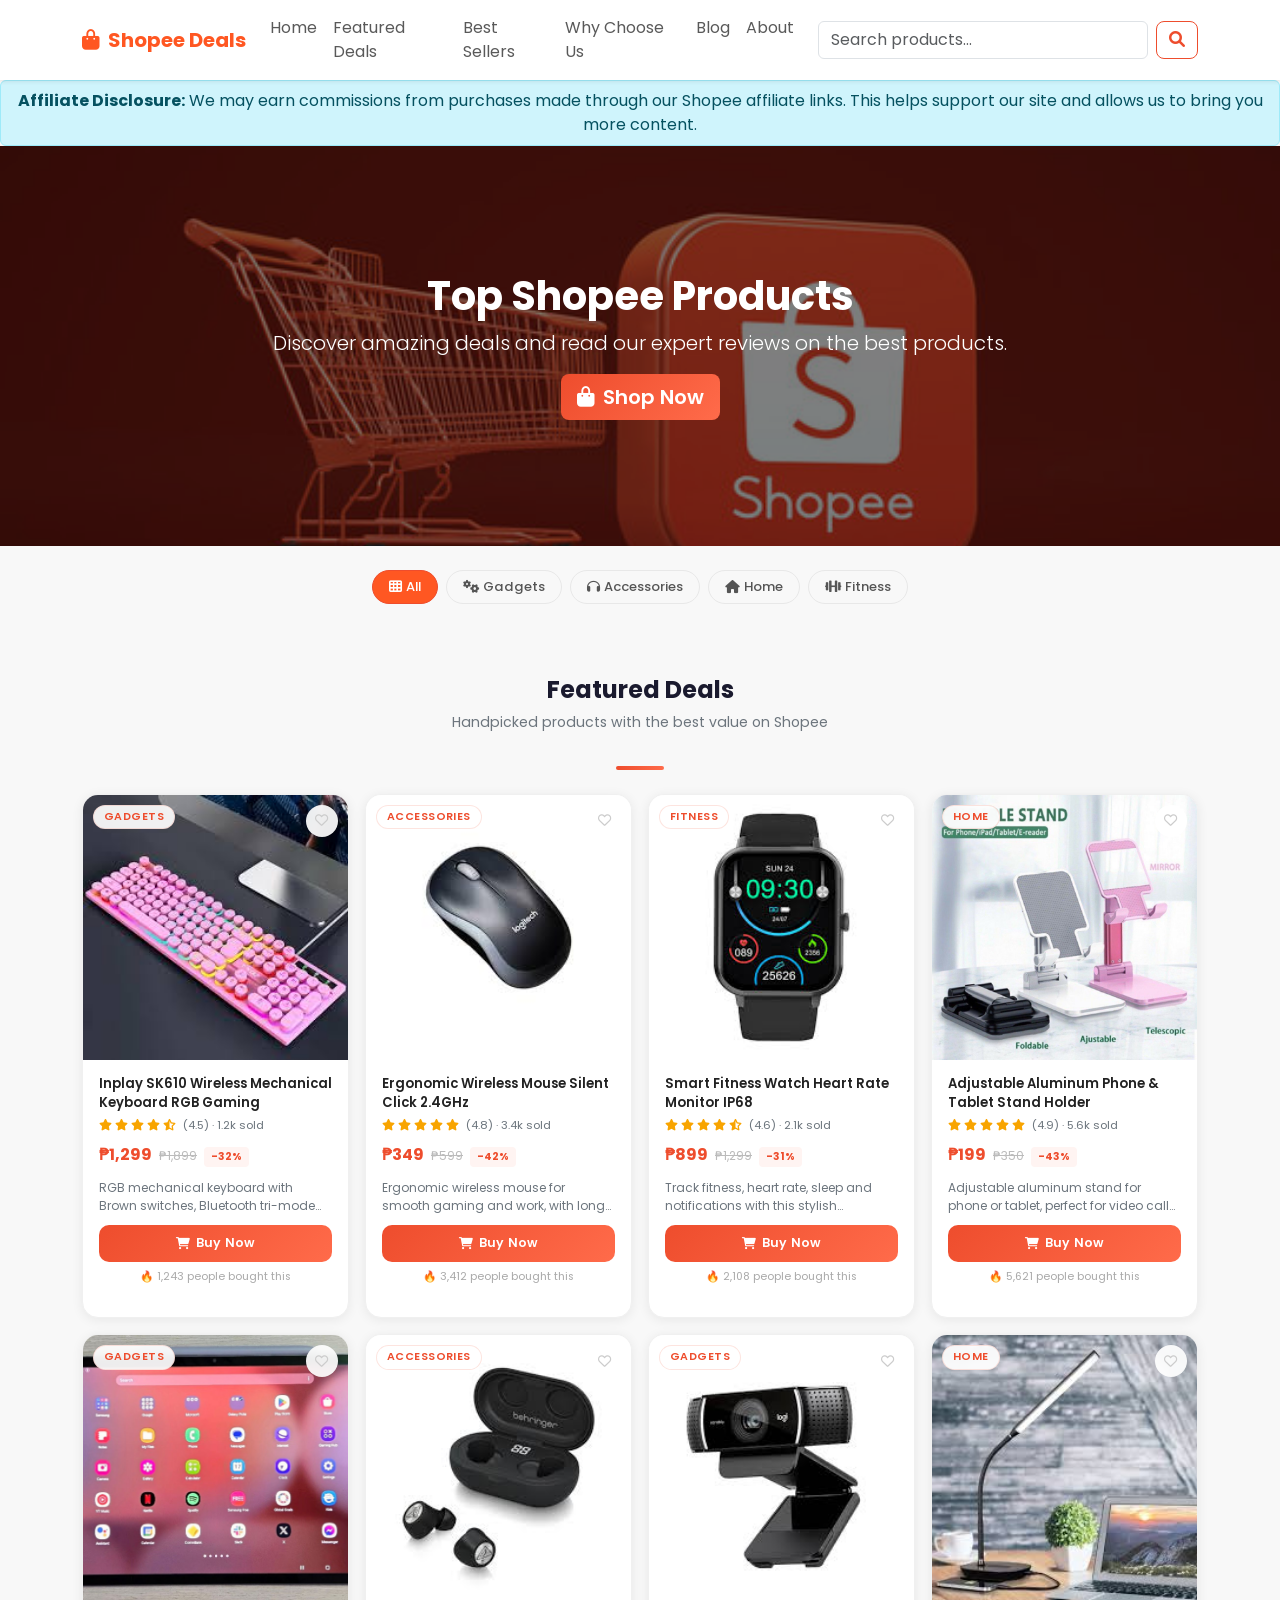
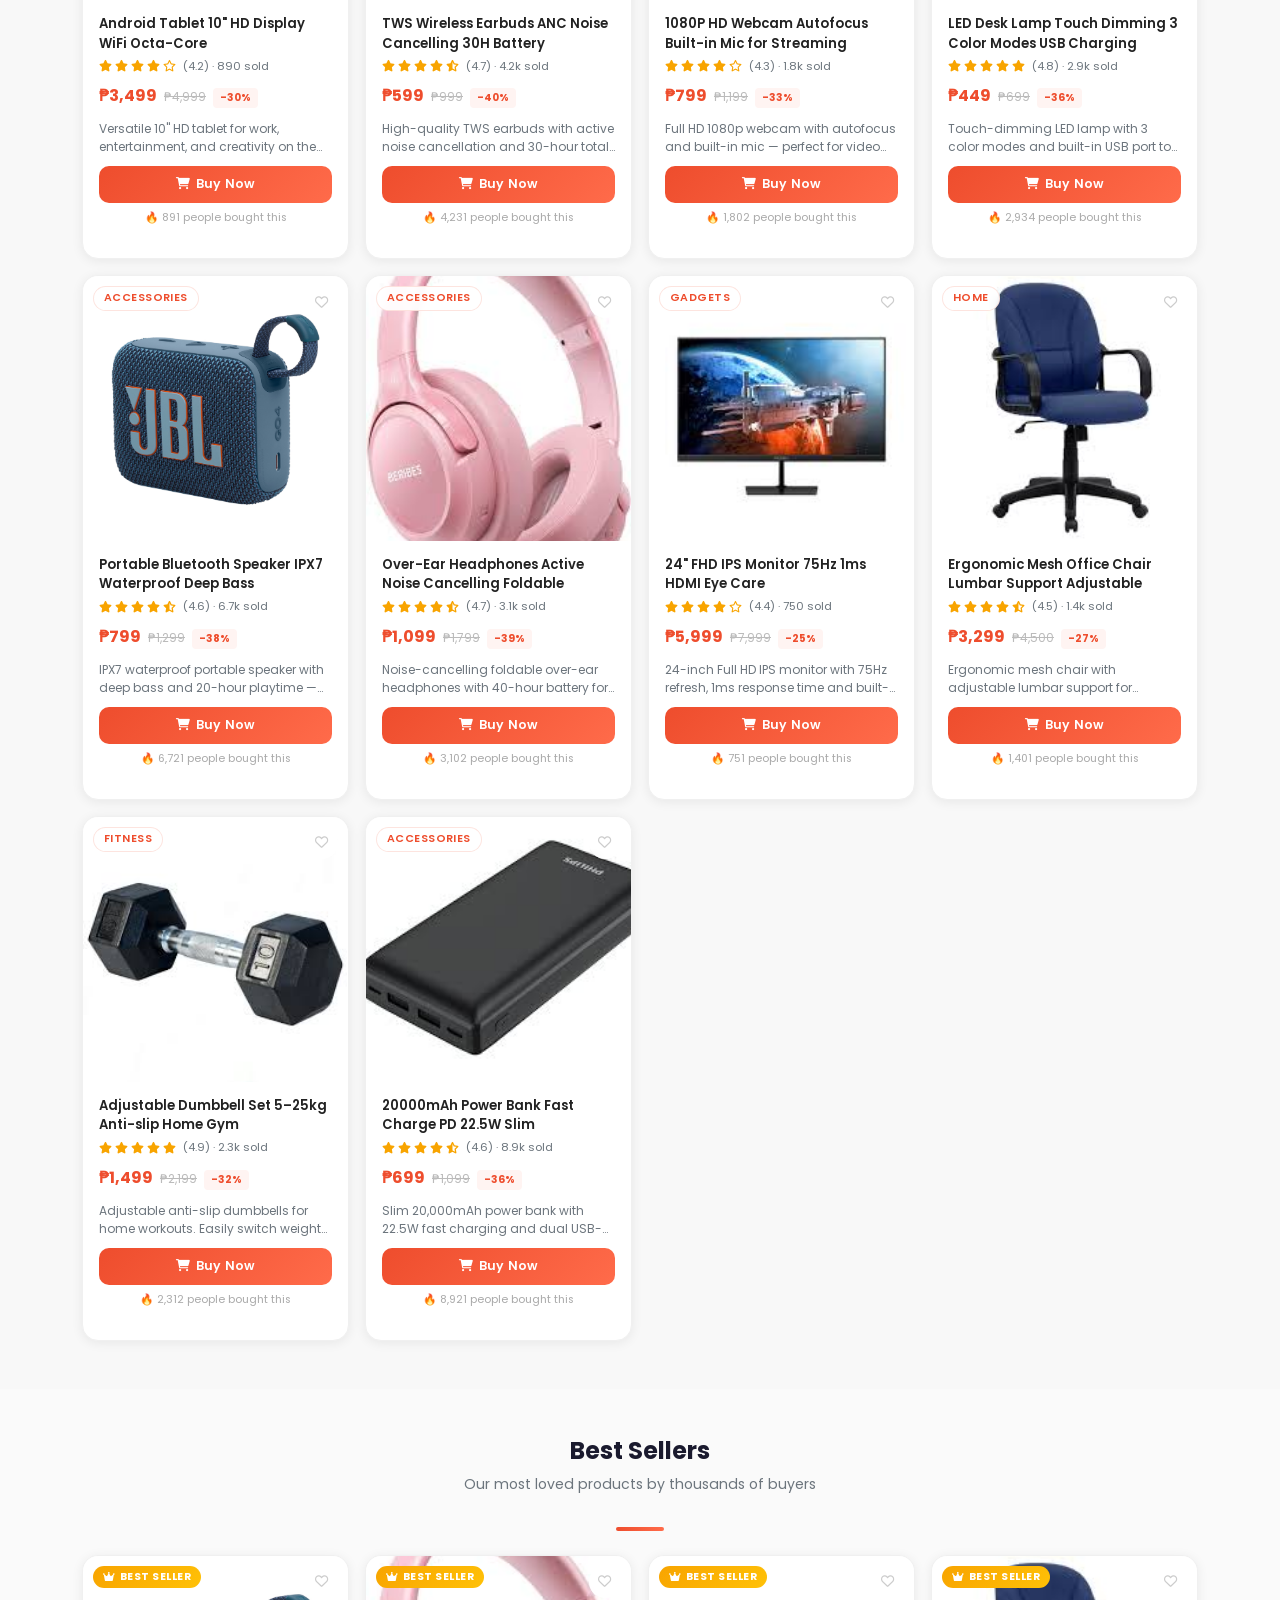
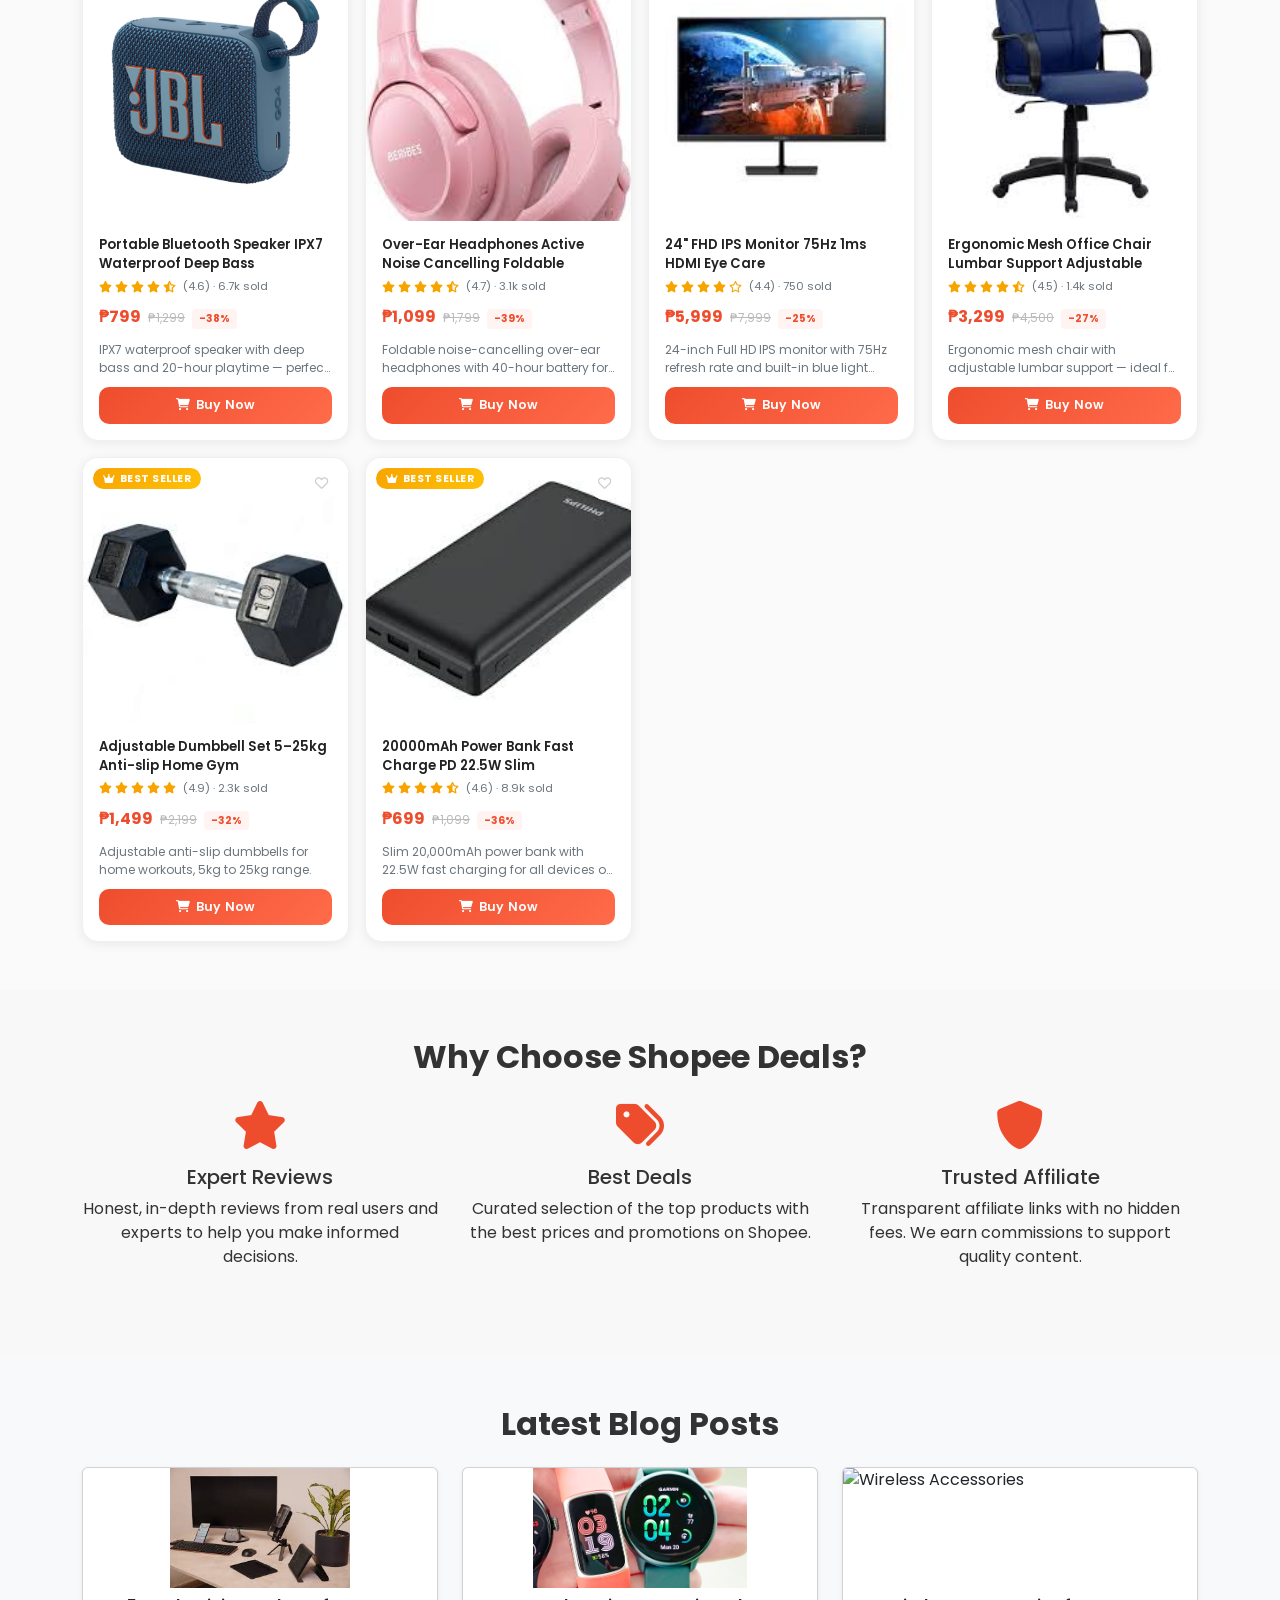
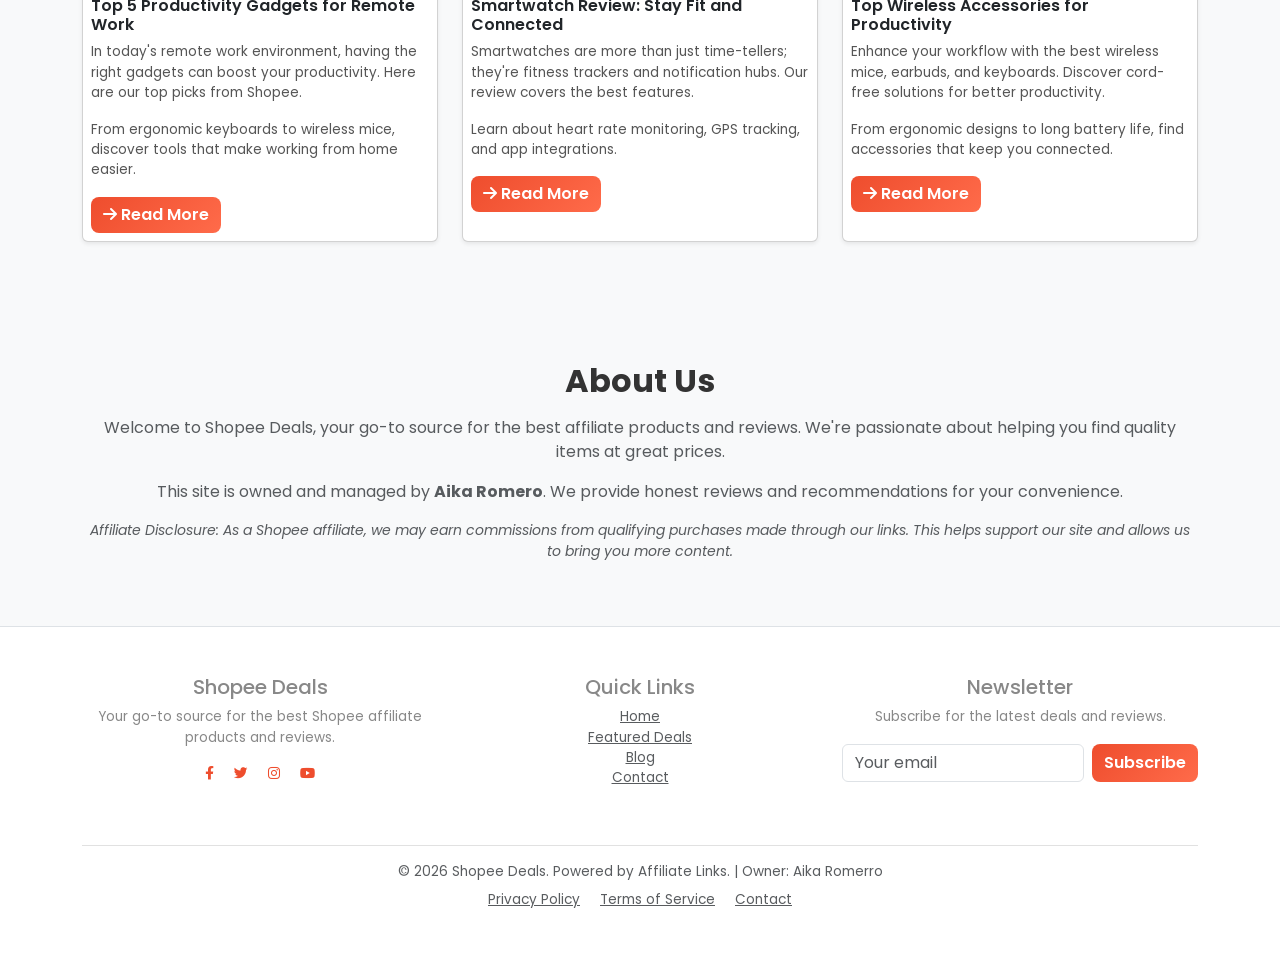
==== commit cfbef175: "wow" ====
--- a/index.html
+++ b/index.html
@@ -27,7 +27,7 @@
 
   <!-- Bootstrap & Fonts -->
   <link href="https://cdn.jsdelivr.net/npm/bootstrap@5.3.0/dist/css/bootstrap.min.css" rel="stylesheet">
-  <link href="https://fonts.googleapis.com/css2?family=Poppins:wght@400;600&display=swap" rel="stylesheet">
+  <link href="https://fonts.googleapis.com/css2?family=Poppins:wght@400;500;600;700&display=swap" rel="stylesheet">
   <link rel="stylesheet" href="https://cdnjs.cloudflare.com/ajax/libs/font-awesome/6.0.0/css/all.min.css">
   <link rel="stylesheet" href="style.css">
 
@@ -44,6 +44,281 @@
     }
   }
   </script>
+
+  <style>
+    :root {
+      --orange: #ee4d2d;
+      --orange-light: #ff6b4a;
+      --orange-pale: #fff4f2;
+      --dark: #1a1a2e;
+      --gray-soft: #f8f9fa;
+      --text-muted: #6c757d;
+      --card-radius: 16px;
+      --shadow-sm: 0 2px 12px rgba(0,0,0,0.07);
+      --shadow-hover: 0 12px 40px rgba(238,77,45,0.18);
+    }
+
+    body { font-family: 'Poppins', sans-serif; }
+
+    /* ── PRODUCT CARD ── */
+    .product-card {
+      background: #fff;
+      border-radius: var(--card-radius);
+      overflow: hidden;
+      border: 1.5px solid #f0f0f0;
+      box-shadow: var(--shadow-sm);
+      transition: transform 0.28s cubic-bezier(.34,1.56,.64,1), box-shadow 0.28s ease, border-color 0.28s ease;
+      height: 100%;
+      display: flex;
+      flex-direction: column;
+      position: relative;
+    }
+
+    .product-card:hover {
+      transform: translateY(-7px);
+      box-shadow: var(--shadow-hover);
+      border-color: #ffd0c7;
+    }
+
+    /* Image wrapper */
+    .product-card .img-wrap {
+      position: relative;
+      overflow: hidden;
+      background: var(--orange-pale);
+      aspect-ratio: 1 / 1;
+    }
+
+    .product-card .img-wrap img {
+      width: 100%;
+      height: 100%;
+      object-fit: cover;
+      transition: transform 0.4s ease;
+    }
+
+    .product-card:hover .img-wrap img {
+      transform: scale(1.07);
+    }
+
+    /* Category badge on image */
+    .product-card .cat-badge {
+      position: absolute;
+      top: 10px;
+      left: 10px;
+      background: rgba(255,255,255,0.92);
+      color: var(--orange);
+      font-size: 0.68rem;
+      font-weight: 600;
+      padding: 3px 10px;
+      border-radius: 20px;
+      text-transform: uppercase;
+      letter-spacing: 0.04em;
+      backdrop-filter: blur(4px);
+      border: 1px solid rgba(238,77,45,0.15);
+    }
+
+    /* Wishlist icon */
+    .product-card .wishlist-btn {
+      position: absolute;
+      top: 10px;
+      right: 10px;
+      width: 32px;
+      height: 32px;
+      background: rgba(255,255,255,0.92);
+      border: none;
+      border-radius: 50%;
+      display: flex;
+      align-items: center;
+      justify-content: center;
+      color: #ccc;
+      font-size: 0.85rem;
+      cursor: pointer;
+      transition: color 0.2s, background 0.2s;
+      backdrop-filter: blur(4px);
+    }
+    .product-card .wishlist-btn:hover { color: var(--orange); background: #fff; }
+
+    /* Card body */
+    .product-card .card-body {
+      padding: 14px 16px 16px;
+      display: flex;
+      flex-direction: column;
+      flex: 1;
+    }
+
+    .product-card .card-title {
+      font-size: 0.82rem;
+      font-weight: 600;
+      color: #222;
+      margin-bottom: 5px;
+      line-height: 1.45;
+      display: -webkit-box;
+      -webkit-line-clamp: 2;
+      -webkit-box-orient: vertical;
+      overflow: hidden;
+    }
+
+    .product-card .card-text {
+      font-size: 0.75rem;
+      color: var(--text-muted);
+      margin-bottom: 10px;
+      line-height: 1.5;
+      display: -webkit-box;
+      -webkit-line-clamp: 2;
+      -webkit-box-orient: vertical;
+      overflow: hidden;
+      flex: 1;
+    }
+
+    /* Star rating */
+    .product-card .stars {
+      color: #f8a400;
+      font-size: 0.72rem;
+      margin-bottom: 10px;
+      display: flex;
+      align-items: center;
+      gap: 3px;
+    }
+    .product-card .stars span {
+      color: var(--text-muted);
+      font-size: 0.7rem;
+      margin-left: 4px;
+    }
+
+    /* Price row */
+    .product-card .price-row {
+      display: flex;
+      align-items: baseline;
+      gap: 7px;
+      margin-bottom: 12px;
+    }
+    .product-card .price {
+      font-size: 1rem;
+      font-weight: 700;
+      color: var(--orange);
+    }
+    .product-card .price-old {
+      font-size: 0.75rem;
+      color: #bbb;
+      text-decoration: line-through;
+    }
+    .product-card .discount-tag {
+      font-size: 0.65rem;
+      font-weight: 700;
+      background: var(--orange-pale);
+      color: var(--orange);
+      padding: 2px 7px;
+      border-radius: 4px;
+    }
+
+    /* Buy Now button */
+    .product-card .btn-buy {
+      background: linear-gradient(135deg, var(--orange) 0%, var(--orange-light) 100%);
+      color: #fff;
+      border: none;
+      border-radius: 10px;
+      padding: 9px 14px;
+      font-size: 0.78rem;
+      font-weight: 600;
+      letter-spacing: 0.02em;
+      transition: opacity 0.2s, transform 0.15s;
+      display: flex;
+      align-items: center;
+      justify-content: center;
+      gap: 6px;
+      text-decoration: none;
+    }
+    .product-card .btn-buy:hover {
+      opacity: 0.9;
+      transform: scale(1.02);
+      color: #fff;
+    }
+
+    /* Sold badge */
+    .product-card .sold-count {
+      font-size: 0.68rem;
+      color: #aaa;
+      margin-top: 7px;
+      text-align: center;
+    }
+
+    /* Section headings */
+    .section-heading {
+      font-weight: 700;
+      font-size: 1.5rem;
+      color: var(--dark);
+      text-align: center;
+      margin-bottom: 8px;
+    }
+    .section-subheading {
+      text-align: center;
+      color: var(--text-muted);
+      font-size: 0.88rem;
+      margin-bottom: 2rem;
+    }
+    .heading-line {
+      width: 48px;
+      height: 4px;
+      background: linear-gradient(90deg, var(--orange), var(--orange-light));
+      border-radius: 2px;
+      margin: 0 auto 1.5rem;
+    }
+
+    /* Navbar */
+    .text-orange { color: var(--orange) !important; }
+    .btn-orange {
+      background: linear-gradient(135deg, var(--orange) 0%, var(--orange-light) 100%);
+      color: #fff !important;
+      border: none;
+      border-radius: 8px;
+      font-weight: 600;
+      transition: opacity 0.2s;
+    }
+    .btn-orange:hover { opacity: 0.88; }
+    .btn-outline-orange {
+      border: 1.5px solid var(--orange);
+      color: var(--orange);
+      background: transparent;
+      border-radius: 8px;
+      font-weight: 600;
+    }
+    .btn-outline-orange:hover { background: var(--orange); color: #fff; }
+
+    /* Category pills */
+    .nav-pills .nav-link {
+      border-radius: 20px;
+      font-size: 0.82rem;
+      font-weight: 500;
+      color: #555;
+      border: 1.5px solid #e8e8e8;
+      padding: 6px 16px;
+      transition: all 0.2s;
+    }
+    .nav-pills .nav-link.active,
+    .nav-pills .nav-link:hover {
+      background: var(--orange);
+      color: #fff !important;
+      border-color: var(--orange);
+    }
+
+    /* Best sellers label */
+    .bestseller-label {
+      position: absolute;
+      top: 10px;
+      left: 10px;
+      background: linear-gradient(135deg, #f8a400, #ffc107);
+      color: #fff;
+      font-size: 0.65rem;
+      font-weight: 700;
+      padding: 3px 10px;
+      border-radius: 20px;
+      text-transform: uppercase;
+      letter-spacing: 0.05em;
+    }
+
+    /* Footer */
+    footer a { transition: color 0.2s; }
+    footer a:hover { color: var(--orange) !important; }
+  </style>
 </head>
 <body>
   <!-- Navbar -->
@@ -55,24 +330,12 @@
       </button>
       <div class="collapse navbar-collapse" id="navbarNav">
         <ul class="navbar-nav ms-auto">
-          <li class="nav-item">
-            <a class="nav-link" href="#hero">Home</a>
-          </li>
-          <li class="nav-item">
-            <a class="nav-link" href="#featured-deals">Featured Deals</a>
-          </li>
-          <li class="nav-item">
-            <a class="nav-link" href="#best-sellers">Best Sellers</a>
-          </li>
-          <li class="nav-item">
-            <a class="nav-link" href="#why-choose-us">Why Choose Us</a>
-          </li>
-          <li class="nav-item">
-            <a class="nav-link" href="#blog">Blog</a>
-          </li>
-          <li class="nav-item">
-            <a class="nav-link" href="#about">About</a>
-          </li>
+          <li class="nav-item"><a class="nav-link" href="#hero">Home</a></li>
+          <li class="nav-item"><a class="nav-link" href="#featured-deals">Featured Deals</a></li>
+          <li class="nav-item"><a class="nav-link" href="#best-sellers">Best Sellers</a></li>
+          <li class="nav-item"><a class="nav-link" href="#why-choose-us">Why Choose Us</a></li>
+          <li class="nav-item"><a class="nav-link" href="#blog">Blog</a></li>
+          <li class="nav-item"><a class="nav-link" href="#about">About</a></li>
         </ul>
         <form class="d-flex ms-3" id="search-form">
           <input class="form-control me-2" type="search" placeholder="Search products..." aria-label="Search" id="search-input">
@@ -98,239 +361,600 @@
   </header>
 
   <!-- Categories Navigation -->
-  <div id="categories" class="container py-3">
-    <ul class="nav nav-pills justify-content-center">
+  <div id="categories" class="container py-4">
+    <ul class="nav nav-pills justify-content-center gap-2">
       <li class="nav-item">
-        <a class="nav-link category-item" data-category="all" href="javascript:void(0);" style="cursor: pointer;"><i class="fas fa-th me-1"></i>All</a>
+        <a class="nav-link category-item" data-category="all" href="javascript:void(0);"><i class="fas fa-th me-1"></i>All</a>
       </li>
       <li class="nav-item">
-        <a class="nav-link category-item" data-category="gadgets" href="javascript:void(0);" style="cursor: pointer;"><i class="fas fa-cogs me-1"></i>Gadgets</a>
+        <a class="nav-link category-item" data-category="gadgets" href="javascript:void(0);"><i class="fas fa-cogs me-1"></i>Gadgets</a>
       </li>
       <li class="nav-item">
-        <a class="nav-link category-item" data-category="accessories" href="javascript:void(0);" style="cursor: pointer;"><i class="fas fa-headphones me-1"></i>Accessories</a>
+        <a class="nav-link category-item" data-category="accessories" href="javascript:void(0);"><i class="fas fa-headphones me-1"></i>Accessories</a>
       </li>
       <li class="nav-item">
-        <a class="nav-link category-item" data-category="home" href="javascript:void(0);" style="cursor: pointer;"><i class="fas fa-home me-1"></i>Home</a>
+        <a class="nav-link category-item" data-category="home" href="javascript:void(0);"><i class="fas fa-home me-1"></i>Home</a>
       </li>
       <li class="nav-item">
-        <a class="nav-link category-item" data-category="fitness" href="javascript:void(0);" style="cursor: pointer;"><i class="fas fa-dumbbell me-1"></i>Fitness</a>
+        <a class="nav-link category-item" data-category="fitness" href="javascript:void(0);"><i class="fas fa-dumbbell me-1"></i>Fitness</a>
       </li>
     </ul>
   </div>
 
   <!-- Featured Deals Section -->
   <section id="featured-deals" class="container py-5">
-    <h2 class="fw-bold text-center mb-4">Featured Deals</h2>
-    <div class="row">
-      <!-- Product Cards -->
-      <div class="col-md-3 col-sm-6 mb-4">
-        <div class="card h-100 shadow-sm rounded hover-scale" data-category="gadgets">
-          <img src="assets/images/keyboard.jpg" alt="Mechanical Keyboard" class="card-img-top" loading="lazy">
-          <div class="card-body d-flex flex-column">
-            <h6 class="card-title">Mechanical Keyboard</h6>
-            <p class="card-text">High-quality mechanical keyboard with RGB lights for gaming and productivity.</p>
-            <a href="#" class="btn btn-orange mt-auto"><i class="fas fa-shopping-cart me-1"></i>Buy Now</a>
-          </div>
-        </div>
-      </div>
-      <div class="col-md-3 col-sm-6 mb-4">
-        <div class="card h-100 shadow-sm rounded hover-scale" data-category="accessories">
-          <img src="assets/images/mouse.jpg" alt="Wireless Mouse" class="card-img-top" loading="lazy">
-          <div class="card-body d-flex flex-column">
-            <h6 class="card-title">Wireless Mouse</h6>
-            <p class="card-text">Ergonomic wireless mouse for smooth gaming and work, with long battery life.</p>
-            <a href="#" class="btn btn-orange mt-auto"><i class="fas fa-shopping-cart me-1"></i>Buy Now</a>
-          </div>
-        </div>
-      </div>
-      <div class="col-md-3 col-sm-6 mb-4">
-        <div class="card h-100 shadow-sm rounded hover-scale" data-category="fitness">
-          <img src="assets/images/smartwatch.jpg" alt="Smartwatch" class="card-img-top" loading="lazy">
-          <div class="card-body d-flex flex-column">
-            <h6 class="card-title">Smartwatch</h6>
-            <p class="card-text">Track your fitness, notifications, and more with this stylish smartwatch.</p>
-            <a href="#" class="btn btn-orange mt-auto"><i class="fas fa-shopping-cart me-1"></i>Buy Now</a>
-          </div>
-        </div>
-      </div>
-      <div class="col-md-3 col-sm-6 mb-4">
-        <div class="card h-100 shadow-sm rounded hover-scale" data-category="home">
-          <img src="assets/images/phonestand.jpg" alt="Phone Stand" class="card-img-top" loading="lazy">
-          <div class="card-body d-flex flex-column">
-            <h6 class="card-title">Phone Stand</h6>
-            <p class="card-text">Adjustable stand for your phone or tablet, perfect for video calls or reading.</p>
-            <a href="#" class="btn btn-orange mt-auto"><i class="fas fa-shopping-cart me-1"></i>Buy Now</a>
-          </div>
-        </div>
-      </div>
-      <div class="col-md-3 col-sm-6 mb-4">
-        <div class="card h-100 shadow-sm rounded hover-scale" data-category="gadgets">
-          <img src="assets/images/tablet.jpg" alt="Tablet" class="card-img-top" loading="lazy">
-          <div class="card-body d-flex flex-column">
-            <h6 class="card-title">Tablet</h6>
-            <p class="card-text">Versatile tablet for work, entertainment, and creativity on the go.</p>
-            <a href="#" class="btn btn-orange mt-auto"><i class="fas fa-shopping-cart me-1"></i>Buy Now</a>
-          </div>
-        </div>
-      </div>
-      <div class="col-md-3 col-sm-6 mb-4">
-        <div class="card h-100 shadow-sm rounded hover-scale" data-category="accessories">
-          <img src="assets/images/earbuds.jpg" alt="Wireless Earbuds" class="card-img-top" loading="lazy">
-          <div class="card-body d-flex flex-column">
-            <h6 class="card-title">Wireless Earbuds</h6>
-            <p class="card-text">High-quality wireless earbuds with noise cancellation and long battery.</p>
-            <a href="#" class="btn btn-orange mt-auto"><i class="fas fa-shopping-cart me-1"></i>Buy Now</a>
-          </div>
-        </div>
-      </div>
-      <div class="col-md-3 col-sm-6 mb-4">
-        <div class="card h-100 shadow-sm rounded hover-scale" data-category="gadgets">
-          <img src="assets/images/webcam.jpg" alt="Webcam" class="card-img-top" loading="lazy">
-          <div class="card-body d-flex flex-column">
-            <h6 class="card-title">Webcam</h6>
-            <p class="card-text">HD webcam for clear video calls and streaming.</p>
-            <a href="#" class="btn btn-orange mt-auto"><i class="fas fa-shopping-cart me-1"></i>Buy Now</a>
-          </div>
-        </div>
-      </div>
-      <div class="col-md-3 col-sm-6 mb-4">
-        <div class="card h-100 shadow-sm rounded hover-scale" data-category="home">
-          <img src="assets/images/lamp.jpg" alt="Desk Lamp" class="card-img-top" loading="lazy">
-          <div class="card-body d-flex flex-column">
-            <h6 class="card-title">Desk Lamp</h6>
-            <p class="card-text">Adjustable LED desk lamp with multiple brightness levels.</p>
-            <a href="#" class="btn btn-orange mt-auto"><i class="fas fa-shopping-cart me-1"></i>Buy Now</a>
-          </div>
-        </div>
-      </div>
-      <div class="col-md-3 col-sm-6 mb-4">
-        <div class="card h-100 shadow-sm rounded hover-scale" data-category="accessories">
-          <img src="assets/images/bluetooth-speaker.jpg" alt="Bluetooth Speaker" class="card-img-top" loading="lazy">
-          <div class="card-body d-flex flex-column">
-            <h6 class="card-title">Bluetooth Speaker</h6>
-            <p class="card-text">Portable speaker with powerful sound and waterproof design.</p>
-            <a href="#" class="btn btn-orange mt-auto"><i class="fas fa-shopping-cart me-1"></i>Buy Now</a>
-          </div>
-        </div>
-      </div>
-      <div class="col-md-3 col-sm-6 mb-4">
-        <div class="card h-100 shadow-sm rounded hover-scale" data-category="accessories">
-          <img src="assets/images/headphone.jpg" alt="Headphones" class="card-img-top" loading="lazy">
-          <div class="card-body d-flex flex-column">
-            <h6 class="card-title">Headphones</h6>
-            <p class="card-text">Noise-cancelling over-ear headphones for immersive audio.</p>
-            <a href="#" class="btn btn-orange mt-auto"><i class="fas fa-shopping-cart me-1"></i>Buy Now</a>
-          </div>
-        </div>
-      </div>
-      <div class="col-md-3 col-sm-6 mb-4">
-        <div class="card h-100 shadow-sm rounded hover-scale" data-category="gadgets">
-          <img src="assets/images/monitor.jpg" alt="Monitor" class="card-img-top" loading="lazy">
-          <div class="card-body d-flex flex-column">
-            <h6 class="card-title">Monitor</h6>
-            <p class="card-text">High-resolution monitor for better productivity and gaming.</p>
-            <a href="#" class="btn btn-orange mt-auto"><i class="fas fa-shopping-cart me-1"></i>Buy Now</a>
-          </div>
-        </div>
-      </div>
-      <div class="col-md-3 col-sm-6 mb-4">
-        <div class="card h-100 shadow-sm rounded hover-scale" data-category="home">
-          <img src="assets/images/chair.jpg" alt="Office Chair" class="card-img-top" loading="lazy">
-          <div class="card-body d-flex flex-column">
-            <h6 class="card-title">Office Chair</h6>
-            <p class="card-text">Ergonomic office chair with lumbar support for long hours.</p>
-            <a href="#" class="btn btn-orange mt-auto"><i class="fas fa-shopping-cart me-1"></i>Buy Now</a>
-          </div>
-        </div>
-      </div>
-      <div class="col-md-3 col-sm-6 mb-4">
-        <div class="card h-100 shadow-sm rounded hover-scale" data-category="fitness">
-          <img src="assets/images/dumbbells.jpg" alt="Dumbbells" class="card-img-top" loading="lazy">
-          <div class="card-body d-flex flex-column">
-            <h6 class="card-title">Dumbbells</h6>
-            <p class="card-text">Adjustable dumbbells for home workouts and strength training.</p>
-            <a href="#" class="btn btn-orange mt-auto"><i class="fas fa-shopping-cart me-1"></i>Buy Now</a>
-          </div>
-        </div>
-      </div>
-      <div class="col-md-3 col-sm-6 mb-4">
-        <div class="card h-100 shadow-sm rounded hover-scale" data-category="accessories">
-          <img src="assets/images/powerbank.jpg" alt="Power Bank" class="card-img-top" loading="lazy">
-          <div class="card-body d-flex flex-column">
-            <h6 class="card-title">Power Bank</h6>
-            <p class="card-text">High-capacity power bank to keep your devices charged on the go.</p>
-            <a href="#" class="btn btn-orange mt-auto"><i class="fas fa-shopping-cart me-1"></i>Buy Now</a>
-          </div>
-        </div>
-      </div>
+    <h2 class="section-heading">Featured Deals</h2>
+    <p class="section-subheading">Handpicked products with the best value on Shopee</p>
+    <div class="heading-line"></div>
+
+    <div class="row g-3">
+
+      <!-- Mechanical Keyboard -->
+      <div class="col-lg-3 col-md-4 col-sm-6 product-col" data-category="gadgets">
+        <div class="product-card">
+          <div class="img-wrap">
+            <img src="assets/images/keyboard.jpg" alt="Mechanical Keyboard" loading="lazy">
+            <span class="cat-badge">Gadgets</span>
+            <button class="wishlist-btn"><i class="far fa-heart"></i></button>
+          </div>
+          <div class="card-body">
+            <h6 class="card-title">Inplay SK610 Wireless Mechanical Keyboard RGB Gaming</h6>
+            <div class="stars">
+              <i class="fas fa-star"></i><i class="fas fa-star"></i><i class="fas fa-star"></i><i class="fas fa-star"></i><i class="fas fa-star-half-alt"></i>
+              <span>(4.5) · 1.2k sold</span>
+            </div>
+            <div class="price-row">
+              <span class="price">₱1,299</span>
+              <span class="price-old">₱1,899</span>
+              <span class="discount-tag">-32%</span>
+            </div>
+            <p class="card-text">RGB mechanical keyboard with Brown switches, Bluetooth tri-mode connection for gaming and productivity.</p>
+            <a href="https://shopee.ph/Inplay-SK610-Wireless-Mechanical-Keyboard-Bluetooth-Tri-Mode-With-Brown-Switch-RGB-Gaming-Keyboard-i.462016051.24005670926" target="_blank" rel="noopener noreferrer" class="btn-buy">
+              <i class="fas fa-shopping-cart"></i> Buy Now
+            </a>
+            <p class="sold-count">🔥 1,243 people bought this</p>
+          </div>
+        </div>
+      </div>
+
+      <!-- Wireless Mouse -->
+      <div class="col-lg-3 col-md-4 col-sm-6 product-col" data-category="accessories">
+        <div class="product-card">
+          <div class="img-wrap">
+            <img src="assets/images/mouse.jpg" alt="Wireless Mouse" loading="lazy">
+            <span class="cat-badge">Accessories</span>
+            <button class="wishlist-btn"><i class="far fa-heart"></i></button>
+          </div>
+          <div class="card-body">
+            <h6 class="card-title">Ergonomic Wireless Mouse Silent Click 2.4GHz</h6>
+            <div class="stars">
+              <i class="fas fa-star"></i><i class="fas fa-star"></i><i class="fas fa-star"></i><i class="fas fa-star"></i><i class="fas fa-star"></i>
+              <span>(4.8) · 3.4k sold</span>
+            </div>
+            <div class="price-row">
+              <span class="price">₱349</span>
+              <span class="price-old">₱599</span>
+              <span class="discount-tag">-42%</span>
+            </div>
+            <p class="card-text">Ergonomic wireless mouse for smooth gaming and work, with long battery life up to 12 months.</p>
+            <a href="https://shopee.ph/wireless-mouse" target="_blank" rel="noopener noreferrer" class="btn-buy">
+              <i class="fas fa-shopping-cart"></i> Buy Now
+            </a>
+            <p class="sold-count">🔥 3,412 people bought this</p>
+          </div>
+        </div>
+      </div>
+
+      <!-- Smartwatch -->
+      <div class="col-lg-3 col-md-4 col-sm-6 product-col" data-category="fitness">
+        <div class="product-card">
+          <div class="img-wrap">
+            <img src="assets/images/smartwatch.jpg" alt="Smartwatch" loading="lazy">
+            <span class="cat-badge">Fitness</span>
+            <button class="wishlist-btn"><i class="far fa-heart"></i></button>
+          </div>
+          <div class="card-body">
+            <h6 class="card-title">Smart Fitness Watch Heart Rate Monitor IP68</h6>
+            <div class="stars">
+              <i class="fas fa-star"></i><i class="fas fa-star"></i><i class="fas fa-star"></i><i class="fas fa-star"></i><i class="fas fa-star-half-alt"></i>
+              <span>(4.6) · 2.1k sold</span>
+            </div>
+            <div class="price-row">
+              <span class="price">₱899</span>
+              <span class="price-old">₱1,299</span>
+              <span class="discount-tag">-31%</span>
+            </div>
+            <p class="card-text">Track fitness, heart rate, sleep and notifications with this stylish waterproof smartwatch.</p>
+            <a href="https://shopee.ph/smartwatch" target="_blank" rel="noopener noreferrer" class="btn-buy">
+              <i class="fas fa-shopping-cart"></i> Buy Now
+            </a>
+            <p class="sold-count">🔥 2,108 people bought this</p>
+          </div>
+        </div>
+      </div>
+
+      <!-- Phone Stand -->
+      <div class="col-lg-3 col-md-4 col-sm-6 product-col" data-category="home">
+        <div class="product-card">
+          <div class="img-wrap">
+            <img src="assets/images/phonestand.jpg" alt="Phone Stand" loading="lazy">
+            <span class="cat-badge">Home</span>
+            <button class="wishlist-btn"><i class="far fa-heart"></i></button>
+          </div>
+          <div class="card-body">
+            <h6 class="card-title">Adjustable Aluminum Phone & Tablet Stand Holder</h6>
+            <div class="stars">
+              <i class="fas fa-star"></i><i class="fas fa-star"></i><i class="fas fa-star"></i><i class="fas fa-star"></i><i class="fas fa-star"></i>
+              <span>(4.9) · 5.6k sold</span>
+            </div>
+            <div class="price-row">
+              <span class="price">₱199</span>
+              <span class="price-old">₱350</span>
+              <span class="discount-tag">-43%</span>
+            </div>
+            <p class="card-text">Adjustable aluminum stand for phone or tablet, perfect for video calls, reading or watching.</p>
+            <a href="https://shopee.ph/phone-stand" target="_blank" rel="noopener noreferrer" class="btn-buy">
+              <i class="fas fa-shopping-cart"></i> Buy Now
+            </a>
+            <p class="sold-count">🔥 5,621 people bought this</p>
+          </div>
+        </div>
+      </div>
+
+      <!-- Tablet -->
+      <div class="col-lg-3 col-md-4 col-sm-6 product-col" data-category="gadgets">
+        <div class="product-card">
+          <div class="img-wrap">
+            <img src="assets/images/tablet.jpg" alt="Tablet" loading="lazy">
+            <span class="cat-badge">Gadgets</span>
+            <button class="wishlist-btn"><i class="far fa-heart"></i></button>
+          </div>
+          <div class="card-body">
+            <h6 class="card-title">Android Tablet 10" HD Display WiFi Octa-Core</h6>
+            <div class="stars">
+              <i class="fas fa-star"></i><i class="fas fa-star"></i><i class="fas fa-star"></i><i class="fas fa-star"></i><i class="far fa-star"></i>
+              <span>(4.2) · 890 sold</span>
+            </div>
+            <div class="price-row">
+              <span class="price">₱3,499</span>
+              <span class="price-old">₱4,999</span>
+              <span class="discount-tag">-30%</span>
+            </div>
+            <p class="card-text">Versatile 10" HD tablet for work, entertainment, and creativity on the go with long battery.</p>
+            <a href="https://shopee.ph/tablet" target="_blank" rel="noopener noreferrer" class="btn-buy">
+              <i class="fas fa-shopping-cart"></i> Buy Now
+            </a>
+            <p class="sold-count">🔥 891 people bought this</p>
+          </div>
+        </div>
+      </div>
+
+      <!-- Wireless Earbuds -->
+      <div class="col-lg-3 col-md-4 col-sm-6 product-col" data-category="accessories">
+        <div class="product-card">
+          <div class="img-wrap">
+            <img src="assets/images/earbuds.jpg" alt="Wireless Earbuds" loading="lazy">
+            <span class="cat-badge">Accessories</span>
+            <button class="wishlist-btn"><i class="far fa-heart"></i></button>
+          </div>
+          <div class="card-body">
+            <h6 class="card-title">TWS Wireless Earbuds ANC Noise Cancelling 30H Battery</h6>
+            <div class="stars">
+              <i class="fas fa-star"></i><i class="fas fa-star"></i><i class="fas fa-star"></i><i class="fas fa-star"></i><i class="fas fa-star-half-alt"></i>
+              <span>(4.7) · 4.2k sold</span>
+            </div>
+            <div class="price-row">
+              <span class="price">₱599</span>
+              <span class="price-old">₱999</span>
+              <span class="discount-tag">-40%</span>
+            </div>
+            <p class="card-text">High-quality TWS earbuds with active noise cancellation and 30-hour total battery life.</p>
+            <a href="https://shopee.ph/wireless-earbuds" target="_blank" rel="noopener noreferrer" class="btn-buy">
+              <i class="fas fa-shopping-cart"></i> Buy Now
+            </a>
+            <p class="sold-count">🔥 4,231 people bought this</p>
+          </div>
+        </div>
+      </div>
+
+      <!-- Webcam -->
+      <div class="col-lg-3 col-md-4 col-sm-6 product-col" data-category="gadgets">
+        <div class="product-card">
+          <div class="img-wrap">
+            <img src="assets/images/webcam.jpg" alt="Webcam" loading="lazy">
+            <span class="cat-badge">Gadgets</span>
+            <button class="wishlist-btn"><i class="far fa-heart"></i></button>
+          </div>
+          <div class="card-body">
+            <h6 class="card-title">1080P HD Webcam Autofocus Built-in Mic for Streaming</h6>
+            <div class="stars">
+              <i class="fas fa-star"></i><i class="fas fa-star"></i><i class="fas fa-star"></i><i class="fas fa-star"></i><i class="far fa-star"></i>
+              <span>(4.3) · 1.8k sold</span>
+            </div>
+            <div class="price-row">
+              <span class="price">₱799</span>
+              <span class="price-old">₱1,199</span>
+              <span class="discount-tag">-33%</span>
+            </div>
+            <p class="card-text">Full HD 1080p webcam with autofocus and built-in mic — perfect for video calls and streaming.</p>
+            <a href="https://shopee.ph/webcam" target="_blank" rel="noopener noreferrer" class="btn-buy">
+              <i class="fas fa-shopping-cart"></i> Buy Now
+            </a>
+            <p class="sold-count">🔥 1,802 people bought this</p>
+          </div>
+        </div>
+      </div>
+
+      <!-- Desk Lamp -->
+      <div class="col-lg-3 col-md-4 col-sm-6 product-col" data-category="home">
+        <div class="product-card">
+          <div class="img-wrap">
+            <img src="assets/images/lamp.jpg" alt="Desk Lamp" loading="lazy">
+            <span class="cat-badge">Home</span>
+            <button class="wishlist-btn"><i class="far fa-heart"></i></button>
+          </div>
+          <div class="card-body">
+            <h6 class="card-title">LED Desk Lamp Touch Dimming 3 Color Modes USB Charging</h6>
+            <div class="stars">
+              <i class="fas fa-star"></i><i class="fas fa-star"></i><i class="fas fa-star"></i><i class="fas fa-star"></i><i class="fas fa-star"></i>
+              <span>(4.8) · 2.9k sold</span>
+            </div>
+            <div class="price-row">
+              <span class="price">₱449</span>
+              <span class="price-old">₱699</span>
+              <span class="discount-tag">-36%</span>
+            </div>
+            <p class="card-text">Touch-dimming LED lamp with 3 color modes and built-in USB port to charge your devices.</p>
+            <a href="https://shopee.ph/desk-lamp" target="_blank" rel="noopener noreferrer" class="btn-buy">
+              <i class="fas fa-shopping-cart"></i> Buy Now
+            </a>
+            <p class="sold-count">🔥 2,934 people bought this</p>
+          </div>
+        </div>
+      </div>
+
+      <!-- Bluetooth Speaker -->
+      <div class="col-lg-3 col-md-4 col-sm-6 product-col" data-category="accessories">
+        <div class="product-card">
+          <div class="img-wrap">
+            <img src="assets/images/bluetooth-speaker.jpg" alt="Bluetooth Speaker" loading="lazy">
+            <span class="cat-badge">Accessories</span>
+            <button class="wishlist-btn"><i class="far fa-heart"></i></button>
+          </div>
+          <div class="card-body">
+            <h6 class="card-title">Portable Bluetooth Speaker IPX7 Waterproof Deep Bass</h6>
+            <div class="stars">
+              <i class="fas fa-star"></i><i class="fas fa-star"></i><i class="fas fa-star"></i><i class="fas fa-star"></i><i class="fas fa-star-half-alt"></i>
+              <span>(4.6) · 6.7k sold</span>
+            </div>
+            <div class="price-row">
+              <span class="price">₱799</span>
+              <span class="price-old">₱1,299</span>
+              <span class="discount-tag">-38%</span>
+            </div>
+            <p class="card-text">IPX7 waterproof portable speaker with deep bass and 20-hour playtime — for outdoors or home.</p>
+            <a href="https://shopee.ph/bluetooth-speaker" target="_blank" rel="noopener noreferrer" class="btn-buy">
+              <i class="fas fa-shopping-cart"></i> Buy Now
+            </a>
+            <p class="sold-count">🔥 6,721 people bought this</p>
+          </div>
+        </div>
+      </div>
+
+      <!-- Headphones -->
+      <div class="col-lg-3 col-md-4 col-sm-6 product-col" data-category="accessories">
+        <div class="product-card">
+          <div class="img-wrap">
+            <img src="assets/images/headphone.jpg" alt="Headphones" loading="lazy">
+            <span class="cat-badge">Accessories</span>
+            <button class="wishlist-btn"><i class="far fa-heart"></i></button>
+          </div>
+          <div class="card-body">
+            <h6 class="card-title">Over-Ear Headphones Active Noise Cancelling Foldable</h6>
+            <div class="stars">
+              <i class="fas fa-star"></i><i class="fas fa-star"></i><i class="fas fa-star"></i><i class="fas fa-star"></i><i class="fas fa-star-half-alt"></i>
+              <span>(4.7) · 3.1k sold</span>
+            </div>
+            <div class="price-row">
+              <span class="price">₱1,099</span>
+              <span class="price-old">₱1,799</span>
+              <span class="discount-tag">-39%</span>
+            </div>
+            <p class="card-text">Noise-cancelling foldable over-ear headphones with 40-hour battery for immersive audio anywhere.</p>
+            <a href="https://shopee.ph/headphones" target="_blank" rel="noopener noreferrer" class="btn-buy">
+              <i class="fas fa-shopping-cart"></i> Buy Now
+            </a>
+            <p class="sold-count">🔥 3,102 people bought this</p>
+          </div>
+        </div>
+      </div>
+
+      <!-- Monitor -->
+      <div class="col-lg-3 col-md-4 col-sm-6 product-col" data-category="gadgets">
+        <div class="product-card">
+          <div class="img-wrap">
+            <img src="assets/images/monitor.jpg" alt="Monitor" loading="lazy">
+            <span class="cat-badge">Gadgets</span>
+            <button class="wishlist-btn"><i class="far fa-heart"></i></button>
+          </div>
+          <div class="card-body">
+            <h6 class="card-title">24" FHD IPS Monitor 75Hz 1ms HDMI Eye Care</h6>
+            <div class="stars">
+              <i class="fas fa-star"></i><i class="fas fa-star"></i><i class="fas fa-star"></i><i class="fas fa-star"></i><i class="far fa-star"></i>
+              <span>(4.4) · 750 sold</span>
+            </div>
+            <div class="price-row">
+              <span class="price">₱5,999</span>
+              <span class="price-old">₱7,999</span>
+              <span class="discount-tag">-25%</span>
+            </div>
+            <p class="card-text">24-inch Full HD IPS monitor with 75Hz refresh, 1ms response time and built-in eye care tech.</p>
+            <a href="https://shopee.ph/monitor" target="_blank" rel="noopener noreferrer" class="btn-buy">
+              <i class="fas fa-shopping-cart"></i> Buy Now
+            </a>
+            <p class="sold-count">🔥 751 people bought this</p>
+          </div>
+        </div>
+      </div>
+
+      <!-- Office Chair -->
+      <div class="col-lg-3 col-md-4 col-sm-6 product-col" data-category="home">
+        <div class="product-card">
+          <div class="img-wrap">
+            <img src="assets/images/chair.jpg" alt="Office Chair" loading="lazy">
+            <span class="cat-badge">Home</span>
+            <button class="wishlist-btn"><i class="far fa-heart"></i></button>
+          </div>
+          <div class="card-body">
+            <h6 class="card-title">Ergonomic Mesh Office Chair Lumbar Support Adjustable</h6>
+            <div class="stars">
+              <i class="fas fa-star"></i><i class="fas fa-star"></i><i class="fas fa-star"></i><i class="fas fa-star"></i><i class="fas fa-star-half-alt"></i>
+              <span>(4.5) · 1.4k sold</span>
+            </div>
+            <div class="price-row">
+              <span class="price">₱3,299</span>
+              <span class="price-old">₱4,500</span>
+              <span class="discount-tag">-27%</span>
+            </div>
+            <p class="card-text">Ergonomic mesh chair with adjustable lumbar support for comfortable long work-from-home hours.</p>
+            <a href="https://shopee.ph/office-chair" target="_blank" rel="noopener noreferrer" class="btn-buy">
+              <i class="fas fa-shopping-cart"></i> Buy Now
+            </a>
+            <p class="sold-count">🔥 1,401 people bought this</p>
+          </div>
+        </div>
+      </div>
+
+      <!-- Dumbbells -->
+      <div class="col-lg-3 col-md-4 col-sm-6 product-col" data-category="fitness">
+        <div class="product-card">
+          <div class="img-wrap">
+            <img src="assets/images/dumbbells.jpg" alt="Dumbbells" loading="lazy">
+            <span class="cat-badge">Fitness</span>
+            <button class="wishlist-btn"><i class="far fa-heart"></i></button>
+          </div>
+          <div class="card-body">
+            <h6 class="card-title">Adjustable Dumbbell Set 5–25kg Anti-slip Home Gym</h6>
+            <div class="stars">
+              <i class="fas fa-star"></i><i class="fas fa-star"></i><i class="fas fa-star"></i><i class="fas fa-star"></i><i class="fas fa-star"></i>
+              <span>(4.9) · 2.3k sold</span>
+            </div>
+            <div class="price-row">
+              <span class="price">₱1,499</span>
+              <span class="price-old">₱2,199</span>
+              <span class="discount-tag">-32%</span>
+            </div>
+            <p class="card-text">Adjustable anti-slip dumbbells for home workouts. Easily switch weights from 5kg to 25kg.</p>
+            <a href="https://shopee.ph/dumbbells" target="_blank" rel="noopener noreferrer" class="btn-buy">
+              <i class="fas fa-shopping-cart"></i> Buy Now
+            </a>
+            <p class="sold-count">🔥 2,312 people bought this</p>
+          </div>
+        </div>
+      </div>
+
+      <!-- Power Bank -->
+      <div class="col-lg-3 col-md-4 col-sm-6 product-col" data-category="accessories">
+        <div class="product-card">
+          <div class="img-wrap">
+            <img src="assets/images/powerbank.jpg" alt="Power Bank" loading="lazy">
+            <span class="cat-badge">Accessories</span>
+            <button class="wishlist-btn"><i class="far fa-heart"></i></button>
+          </div>
+          <div class="card-body">
+            <h6 class="card-title">20000mAh Power Bank Fast Charge PD 22.5W Slim</h6>
+            <div class="stars">
+              <i class="fas fa-star"></i><i class="fas fa-star"></i><i class="fas fa-star"></i><i class="fas fa-star"></i><i class="fas fa-star-half-alt"></i>
+              <span>(4.6) · 8.9k sold</span>
+            </div>
+            <div class="price-row">
+              <span class="price">₱699</span>
+              <span class="price-old">₱1,099</span>
+              <span class="discount-tag">-36%</span>
+            </div>
+            <p class="card-text">Slim 20,000mAh power bank with 22.5W fast charging and dual USB-C output ports.</p>
+            <a href="https://shopee.ph/power-bank" target="_blank" rel="noopener noreferrer" class="btn-buy">
+              <i class="fas fa-shopping-cart"></i> Buy Now
+            </a>
+            <p class="sold-count">🔥 8,921 people bought this</p>
+          </div>
+        </div>
+      </div>
+
     </div>
   </section>
 
   <!-- Best Sellers Section -->
-  <section id="best-sellers" class="container py-5">
-    <h2 class="fw-bold text-center mb-4">Best Sellers</h2>
-    <div class="row">
-      <div class="col-md-3 col-sm-6 mb-4">
-        <div class="card h-100 shadow-sm rounded hover-scale" data-category="accessories">
-          <img src="assets/images/bluetooth-speaker.jpg" alt="Bluetooth Speaker" class="card-img-top" loading="lazy">
-          <div class="card-body d-flex flex-column">
-            <h6 class="card-title">Bluetooth Speaker</h6>
-            <p class="card-text">Portable speaker with powerful sound and waterproof design.</p>
-            <a href="#" class="btn btn-orange mt-auto"><i class="fas fa-shopping-cart me-1"></i>Buy Now</a>
-          </div>
-        </div>
-      </div>
-      <div class="col-md-3 col-sm-6 mb-4">
-        <div class="card h-100 shadow-sm rounded hover-scale" data-category="accessories">
-          <img src="assets/images/headphone.jpg" alt="Headphones" class="card-img-top" loading="lazy">
-          <div class="card-body d-flex flex-column">
-            <h6 class="card-title">Headphones</h6>
-            <p class="card-text">Noise-cancelling over-ear headphones for immersive audio.</p>
-            <a href="#" class="btn btn-orange mt-auto"><i class="fas fa-shopping-cart me-1"></i>Buy Now</a>
-          </div>
-        </div>
-      </div>
-    </div>
-    <div class="row">
-      <div class="col-md-3 col-sm-6 mb-4">
-        <div class="card h-100 shadow-sm rounded hover-scale" data-category="gadgets">
-          <img src="assets/images/monitor.jpg" alt="Monitor" class="card-img-top" loading="lazy">
-          <div class="card-body d-flex flex-column">
-            <h6 class="card-title">Monitor</h6>
-            <p class="card-text">High-resolution monitor for better productivity and gaming.</p>
-            <a href="#" class="btn btn-orange mt-auto"><i class="fas fa-shopping-cart me-1"></i>Buy Now</a>
-          </div>
-        </div>
-      </div>
-      <div class="col-md-3 col-sm-6 mb-4">
-        <div class="card h-100 shadow-sm rounded hover-scale" data-category="home">
-          <img src="assets/images/chair.jpg" alt="Office Chair" class="card-img-top" loading="lazy">
-          <div class="card-body d-flex flex-column">
-            <h6 class="card-title">Office Chair</h6>
-            <p class="card-text">Ergonomic office chair with lumbar support for long hours.</p>
-            <a href="#" class="btn btn-orange mt-auto"><i class="fas fa-shopping-cart me-1"></i>Buy Now</a>
-          </div>
-        </div>
-      </div>
-      <div class="col-md-3 col-sm-6 mb-4">
-        <div class="card h-100 shadow-sm rounded hover-scale" data-category="fitness">
-          <img src="assets/images/dumbbells.jpg" alt="Dumbbells" class="card-img-top" loading="lazy">
-          <div class="card-body d-flex flex-column">
-            <h6 class="card-title">Dumbbells</h6>
-            <p class="card-text">Adjustable dumbbells for home workouts and strength training.</p>
-            <a href="#" class="btn btn-orange mt-auto"><i class="fas fa-shopping-cart me-1"></i>Buy Now</a>
-          </div>
-        </div>
-      </div>
-      <div class="col-md-3 col-sm-6 mb-4">
-        <div class="card h-100 shadow-sm rounded hover-scale" data-category="accessories">
-          <img src="assets/images/powerbank.jpg" alt="Power Bank" class="card-img-top" loading="lazy">
-          <div class="card-body d-flex flex-column">
-            <h6 class="card-title">Power Bank</h6>
-            <p class="card-text">High-capacity power bank to keep your devices charged on the go.</p>
-            <a href="#" class="btn btn-orange mt-auto"><i class="fas fa-shopping-cart me-1"></i>Buy Now</a>
-          </div>
-        </div>
+  <section id="best-sellers" class="py-5" style="background: #fafafa;">
+    <div class="container">
+      <h2 class="section-heading">Best Sellers</h2>
+      <p class="section-subheading">Our most loved products by thousands of buyers</p>
+      <div class="heading-line"></div>
+
+      <div class="row g-3">
+
+        <!-- Bluetooth Speaker -->
+        <div class="col-lg-3 col-md-4 col-sm-6">
+          <div class="product-card">
+            <div class="img-wrap">
+              <img src="assets/images/bluetooth-speaker.jpg" alt="Bluetooth Speaker" loading="lazy">
+              <span class="bestseller-label"><i class="fas fa-crown me-1"></i>Best Seller</span>
+              <button class="wishlist-btn"><i class="far fa-heart"></i></button>
+            </div>
+            <div class="card-body">
+              <h6 class="card-title">Portable Bluetooth Speaker IPX7 Waterproof Deep Bass</h6>
+              <div class="stars">
+                <i class="fas fa-star"></i><i class="fas fa-star"></i><i class="fas fa-star"></i><i class="fas fa-star"></i><i class="fas fa-star-half-alt"></i>
+                <span>(4.6) · 6.7k sold</span>
+              </div>
+              <div class="price-row">
+                <span class="price">₱799</span>
+                <span class="price-old">₱1,299</span>
+                <span class="discount-tag">-38%</span>
+              </div>
+              <p class="card-text">IPX7 waterproof speaker with deep bass and 20-hour playtime — perfect for outdoors.</p>
+              <a href="https://shopee.ph/bluetooth-speaker" target="_blank" rel="noopener noreferrer" class="btn-buy">
+                <i class="fas fa-shopping-cart"></i> Buy Now
+              </a>
+            </div>
+          </div>
+        </div>
+
+        <!-- Headphones -->
+        <div class="col-lg-3 col-md-4 col-sm-6">
+          <div class="product-card">
+            <div class="img-wrap">
+              <img src="assets/images/headphone.jpg" alt="Headphones" loading="lazy">
+              <span class="bestseller-label"><i class="fas fa-crown me-1"></i>Best Seller</span>
+              <button class="wishlist-btn"><i class="far fa-heart"></i></button>
+            </div>
+            <div class="card-body">
+              <h6 class="card-title">Over-Ear Headphones Active Noise Cancelling Foldable</h6>
+              <div class="stars">
+                <i class="fas fa-star"></i><i class="fas fa-star"></i><i class="fas fa-star"></i><i class="fas fa-star"></i><i class="fas fa-star-half-alt"></i>
+                <span>(4.7) · 3.1k sold</span>
+              </div>
+              <div class="price-row">
+                <span class="price">₱1,099</span>
+                <span class="price-old">₱1,799</span>
+                <span class="discount-tag">-39%</span>
+              </div>
+              <p class="card-text">Foldable noise-cancelling over-ear headphones with 40-hour battery for immersive audio.</p>
+              <a href="https://shopee.ph/headphones" target="_blank" rel="noopener noreferrer" class="btn-buy">
+                <i class="fas fa-shopping-cart"></i> Buy Now
+              </a>
+            </div>
+          </div>
+        </div>
+
+        <!-- Monitor -->
+        <div class="col-lg-3 col-md-4 col-sm-6">
+          <div class="product-card">
+            <div class="img-wrap">
+              <img src="assets/images/monitor.jpg" alt="Monitor" loading="lazy">
+              <span class="bestseller-label"><i class="fas fa-crown me-1"></i>Best Seller</span>
+              <button class="wishlist-btn"><i class="far fa-heart"></i></button>
+            </div>
+            <div class="card-body">
+              <h6 class="card-title">24" FHD IPS Monitor 75Hz 1ms HDMI Eye Care</h6>
+              <div class="stars">
+                <i class="fas fa-star"></i><i class="fas fa-star"></i><i class="fas fa-star"></i><i class="fas fa-star"></i><i class="far fa-star"></i>
+                <span>(4.4) · 750 sold</span>
+              </div>
+              <div class="price-row">
+                <span class="price">₱5,999</span>
+                <span class="price-old">₱7,999</span>
+                <span class="discount-tag">-25%</span>
+              </div>
+              <p class="card-text">24-inch Full HD IPS monitor with 75Hz refresh rate and built-in blue light filter.</p>
+              <a href="https://shopee.ph/monitor" target="_blank" rel="noopener noreferrer" class="btn-buy">
+                <i class="fas fa-shopping-cart"></i> Buy Now
+              </a>
+            </div>
+          </div>
+        </div>
+
+        <!-- Office Chair -->
+        <div class="col-lg-3 col-md-4 col-sm-6">
+          <div class="product-card">
+            <div class="img-wrap">
+              <img src="assets/images/chair.jpg" alt="Office Chair" loading="lazy">
+              <span class="bestseller-label"><i class="fas fa-crown me-1"></i>Best Seller</span>
+              <button class="wishlist-btn"><i class="far fa-heart"></i></button>
+            </div>
+            <div class="card-body">
+              <h6 class="card-title">Ergonomic Mesh Office Chair Lumbar Support Adjustable</h6>
+              <div class="stars">
+                <i class="fas fa-star"></i><i class="fas fa-star"></i><i class="fas fa-star"></i><i class="fas fa-star"></i><i class="fas fa-star-half-alt"></i>
+                <span>(4.5) · 1.4k sold</span>
+              </div>
+              <div class="price-row">
+                <span class="price">₱3,299</span>
+                <span class="price-old">₱4,500</span>
+                <span class="discount-tag">-27%</span>
+              </div>
+              <p class="card-text">Ergonomic mesh chair with adjustable lumbar support — ideal for WFH setups.</p>
+              <a href="https://shopee.ph/office-chair" target="_blank" rel="noopener noreferrer" class="btn-buy">
+                <i class="fas fa-shopping-cart"></i> Buy Now
+              </a>
+            </div>
+          </div>
+        </div>
+
+        <!-- Dumbbells -->
+        <div class="col-lg-3 col-md-4 col-sm-6">
+          <div class="product-card">
+            <div class="img-wrap">
+              <img src="assets/images/dumbbells.jpg" alt="Dumbbells" loading="lazy">
+              <span class="bestseller-label"><i class="fas fa-crown me-1"></i>Best Seller</span>
+              <button class="wishlist-btn"><i class="far fa-heart"></i></button>
+            </div>
+            <div class="card-body">
+              <h6 class="card-title">Adjustable Dumbbell Set 5–25kg Anti-slip Home Gym</h6>
+              <div class="stars">
+                <i class="fas fa-star"></i><i class="fas fa-star"></i><i class="fas fa-star"></i><i class="fas fa-star"></i><i class="fas fa-star"></i>
+                <span>(4.9) · 2.3k sold</span>
+              </div>
+              <div class="price-row">
+                <span class="price">₱1,499</span>
+                <span class="price-old">₱2,199</span>
+                <span class="discount-tag">-32%</span>
+              </div>
+              <p class="card-text">Adjustable anti-slip dumbbells for home workouts, 5kg to 25kg range.</p>
+              <a href="https://shopee.ph/dumbbells" target="_blank" rel="noopener noreferrer" class="btn-buy">
+                <i class="fas fa-shopping-cart"></i> Buy Now
+              </a>
+            </div>
+          </div>
+        </div>
+
+        <!-- Power Bank -->
+        <div class="col-lg-3 col-md-4 col-sm-6">
+          <div class="product-card">
+            <div class="img-wrap">
+              <img src="assets/images/powerbank.jpg" alt="Power Bank" loading="lazy">
+              <span class="bestseller-label"><i class="fas fa-crown me-1"></i>Best Seller</span>
+              <button class="wishlist-btn"><i class="far fa-heart"></i></button>
+            </div>
+            <div class="card-body">
+              <h6 class="card-title">20000mAh Power Bank Fast Charge PD 22.5W Slim</h6>
+              <div class="stars">
+                <i class="fas fa-star"></i><i class="fas fa-star"></i><i class="fas fa-star"></i><i class="fas fa-star"></i><i class="fas fa-star-half-alt"></i>
+                <span>(4.6) · 8.9k sold</span>
+              </div>
+              <div class="price-row">
+                <span class="price">₱699</span>
+                <span class="price-old">₱1,099</span>
+                <span class="discount-tag">-36%</span>
+              </div>
+              <p class="card-text">Slim 20,000mAh power bank with 22.5W fast charging for all devices on the go.</p>
+              <a href="https://shopee.ph/power-bank" target="_blank" rel="noopener noreferrer" class="btn-buy">
+                <i class="fas fa-shopping-cart"></i> Buy Now
+              </a>
+            </div>
+          </div>
+        </div>
+
       </div>
     </div>
   </section>
@@ -368,7 +992,7 @@
             <div class="card-body">
               <h5 class="card-title">Top 5 Productivity Gadgets for Remote Work</h5>
               <p class="card-text">In today's remote work environment, having the right gadgets can boost your productivity. Here are our top picks from Shopee.</p>
-              <p class="card-text">From ergonomic keyboards to wireless mice, discover tools that make working from home easier. Check out our recommendations including the Mechanical Keyboard and Wireless Mouse.</p>
+              <p class="card-text">From ergonomic keyboards to wireless mice, discover tools that make working from home easier.</p>
               <a href="blog1.html" class="btn btn-orange"><i class="fas fa-arrow-right me-1"></i>Read More</a>
             </div>
           </div>
@@ -378,8 +1002,8 @@
             <img src="assets/images/blog2.jpg" alt="Smartwatch Review" class="card-img-top" loading="lazy">
             <div class="card-body">
               <h5 class="card-title">Smartwatch Review: Stay Fit and Connected</h5>
-              <p class="card-text">Smartwatches are more than just time-tellers; they're fitness trackers and notification hubs. Our review covers the best features and why you should get one.</p>
-              <p class="card-text">Learn about heart rate monitoring, GPS tracking, and app integrations. We recommend the Smartwatch available on Shopee for its affordability and features.</p>
+              <p class="card-text">Smartwatches are more than just time-tellers; they're fitness trackers and notification hubs. Our review covers the best features.</p>
+              <p class="card-text">Learn about heart rate monitoring, GPS tracking, and app integrations.</p>
               <a href="blog2.html" class="btn btn-orange"><i class="fas fa-arrow-right me-1"></i>Read More</a>
             </div>
           </div>
@@ -390,7 +1014,7 @@
             <div class="card-body">
               <h5 class="card-title">Top Wireless Accessories for Productivity</h5>
               <p class="card-text">Enhance your workflow with the best wireless mice, earbuds, and keyboards. Discover cord-free solutions for better productivity.</p>
-              <p class="card-text">From ergonomic designs to long battery life, find accessories that keep you connected and efficient.</p>
+              <p class="card-text">From ergonomic designs to long battery life, find accessories that keep you connected.</p>
               <a href="blog4.html" class="btn btn-orange"><i class="fas fa-arrow-right me-1"></i>Read More</a>
             </div>
           </div>
@@ -455,12 +1079,11 @@
   <script>
     document.addEventListener('DOMContentLoaded', function() {
       const categoryItems = document.querySelectorAll('.category-item');
-      const productCards = document.querySelectorAll('#featured-deals .col-md-3, #featured-deals .col-sm-6');
+      const productCols = document.querySelectorAll('#featured-deals .product-col');
       const searchForm = document.getElementById('search-form');
       const searchInput = document.getElementById('search-input');
       const featuredDealsSection = document.getElementById('featured-deals');
 
-      // Helper: scroll to featured deals section
       function scrollToFeaturedDeals() {
         const navbarHeight = document.querySelector('.navbar').offsetHeight;
         const sectionTop = featuredDealsSection.getBoundingClientRect().top + window.pageYOffset - navbarHeight - 10;
@@ -472,22 +1095,18 @@
         const category = activeCategory ? activeCategory.getAttribute('data-category') : 'all';
         const query = searchInput.value.toLowerCase().trim();
 
-        productCards.forEach(card => {
-          const cardEl = card.querySelector('[data-category]');
-          const cardCategory = cardEl ? cardEl.getAttribute('data-category') : '';
-          const title = card.querySelector('.card-title').textContent.toLowerCase();
-          const description = card.querySelector('.card-text').textContent.toLowerCase();
-
-          const matchesCategory = category === 'all' || cardCategory === category;
-          const matchesSearch = query === '' || title.includes(query) || description.includes(query);
-
-          card.style.display = (matchesCategory && matchesSearch) ? 'block' : 'none';
+        productCols.forEach(col => {
+          const colCategory = col.getAttribute('data-category');
+          const title = col.querySelector('.card-title').textContent.toLowerCase();
+          const desc = col.querySelector('.card-text').textContent.toLowerCase();
+
+          const matchesCategory = category === 'all' || colCategory === category;
+          const matchesSearch = query === '' || title.includes(query) || desc.includes(query);
+
+          col.style.display = (matchesCategory && matchesSearch) ? '' : 'none';
         });
 
-        // Scroll to Featured Deals section if triggered by search
-        if (scrollToDeals) {
-          scrollToFeaturedDeals();
-        }
+        if (scrollToDeals) scrollToFeaturedDeals();
       }
 
       categoryItems.forEach(item => {
@@ -498,30 +1117,32 @@
         });
       });
 
-      // On form submit: filter + scroll
       searchForm.addEventListener('submit', function(e) {
         e.preventDefault();
         filterProducts(true);
       });
 
-      // Live search on input: filter + scroll (only if query is non-empty)
       searchInput.addEventListener('input', function() {
-        const hasQuery = searchInput.value.trim().length > 0;
-        filterProducts(hasQuery);
+        filterProducts(searchInput.value.trim().length > 0);
       });
 
-      // Set 'All' as default active
       document.querySelector('.category-item[data-category="all"]').classList.add('active');
+
+      // Wishlist toggle
+      document.querySelectorAll('.wishlist-btn').forEach(btn => {
+        btn.addEventListener('click', function() {
+          const icon = this.querySelector('i');
+          icon.classList.toggle('far');
+          icon.classList.toggle('fas');
+          this.style.color = icon.classList.contains('fas') ? 'var(--orange)' : '';
+        });
+      });
     });
 
     // Back to Top Button
     const backToTopBtn = document.getElementById('back-to-top');
     window.addEventListener('scroll', function() {
-      if (window.pageYOffset > 300) {
-        backToTopBtn.style.display = 'block';
-      } else {
-        backToTopBtn.style.display = 'none';
-      }
+      backToTopBtn.style.display = window.pageYOffset > 300 ? 'block' : 'none';
     });
     backToTopBtn.addEventListener('click', function() {
       window.scrollTo({ top: 0, behavior: 'smooth' });
@@ -537,20 +1158,13 @@
 
       function highlightNav() {
         if (Date.now() - lastClickTime < 1000) return;
-
         let current = '';
         sections.forEach(section => {
-          const sectionTop = section.offsetTop;
-          if (window.pageYOffset >= sectionTop) {
-            current = section.getAttribute('id');
-          }
+          if (window.pageYOffset >= section.offsetTop) current = section.getAttribute('id');
         });
-
         navLinks.forEach(link => {
           link.classList.remove('active');
-          if (link.getAttribute('href') === '#' + current) {
-            link.classList.add('active');
-          }
+          if (link.getAttribute('href') === '#' + current) link.classList.add('active');
         });
       }
 
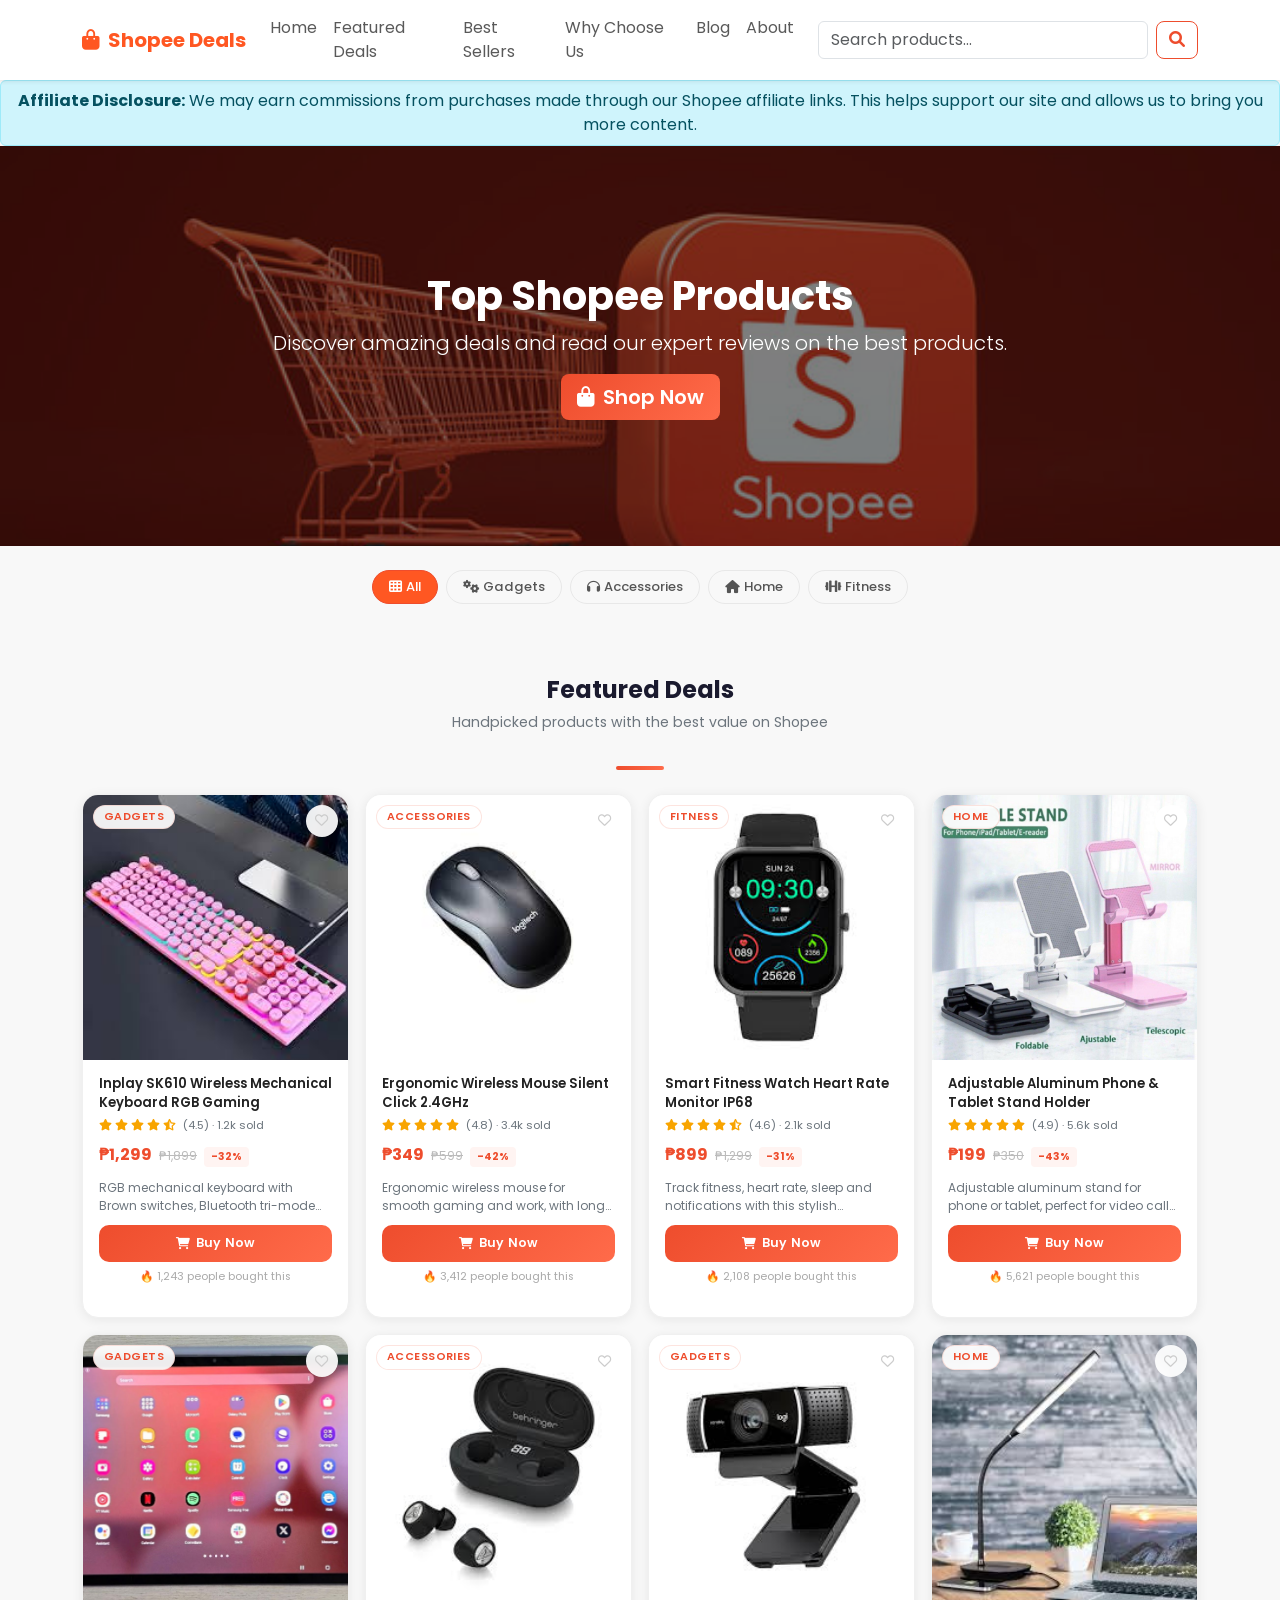
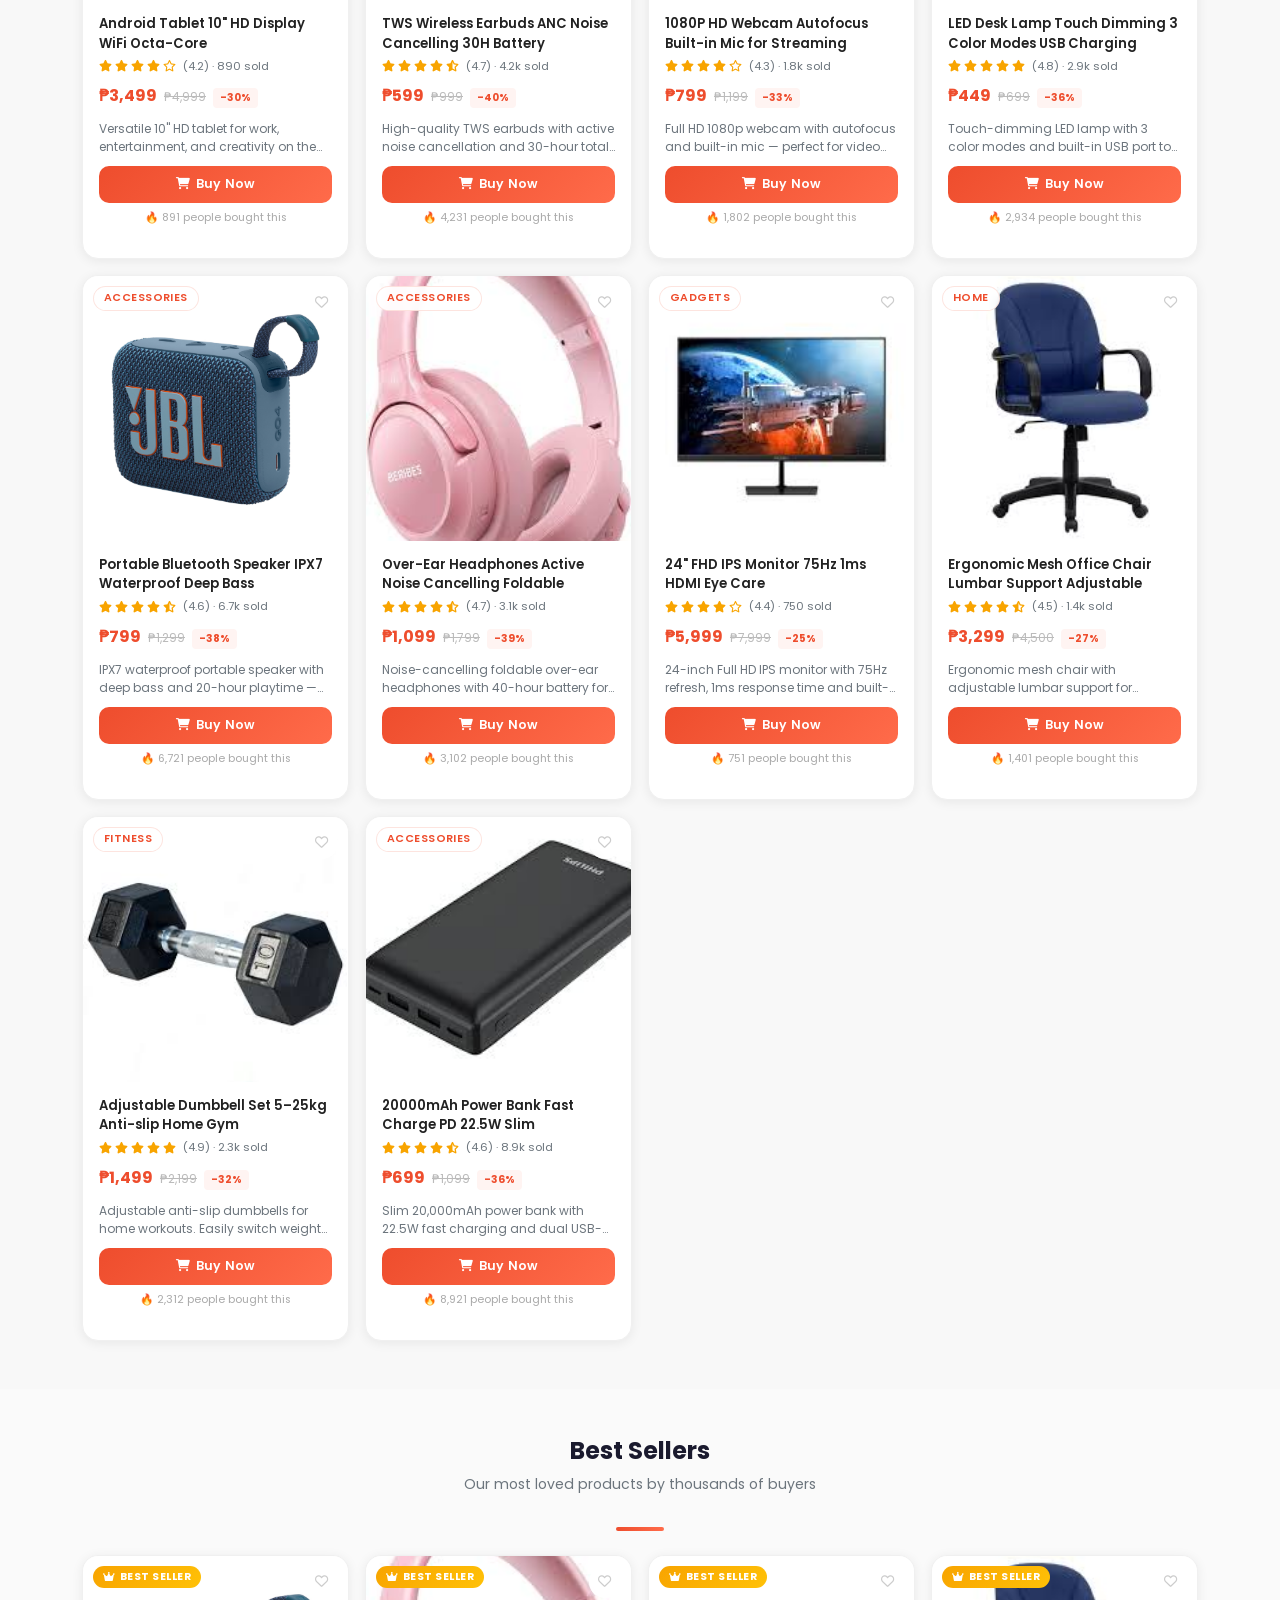
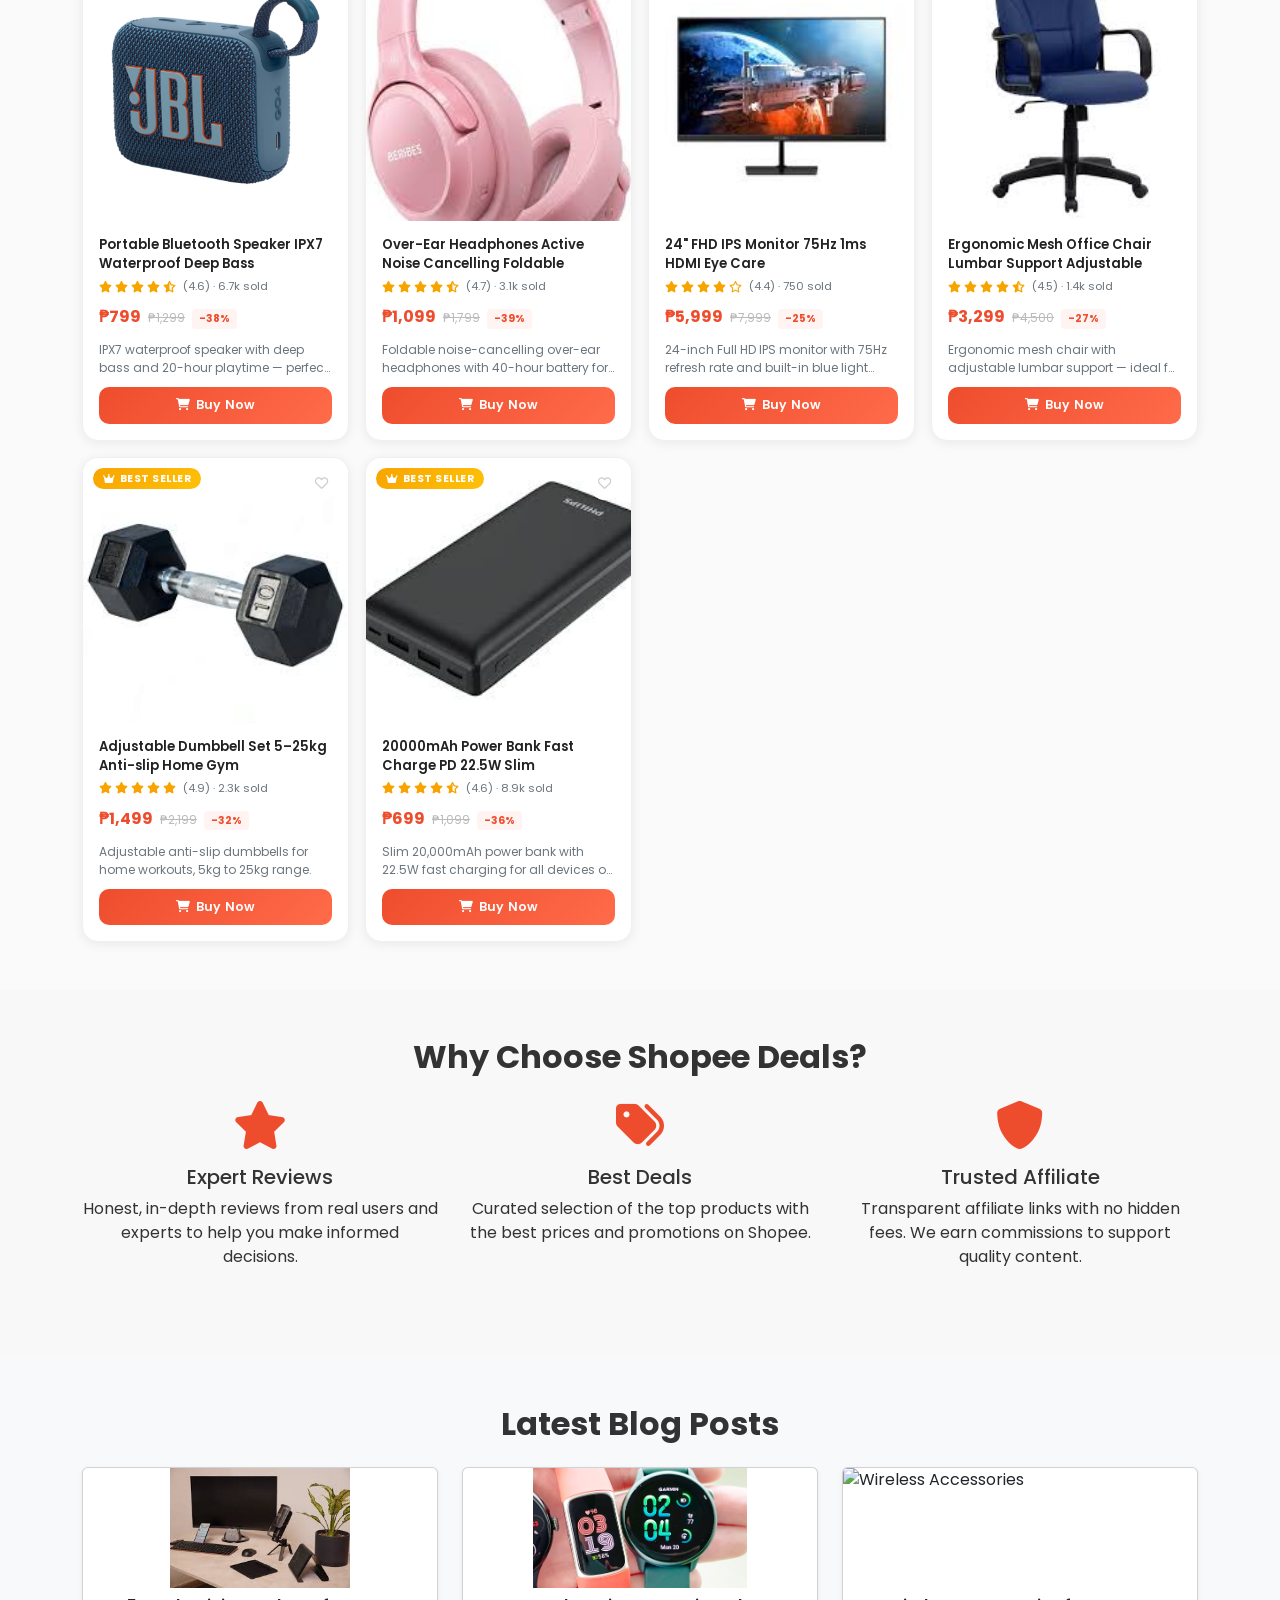
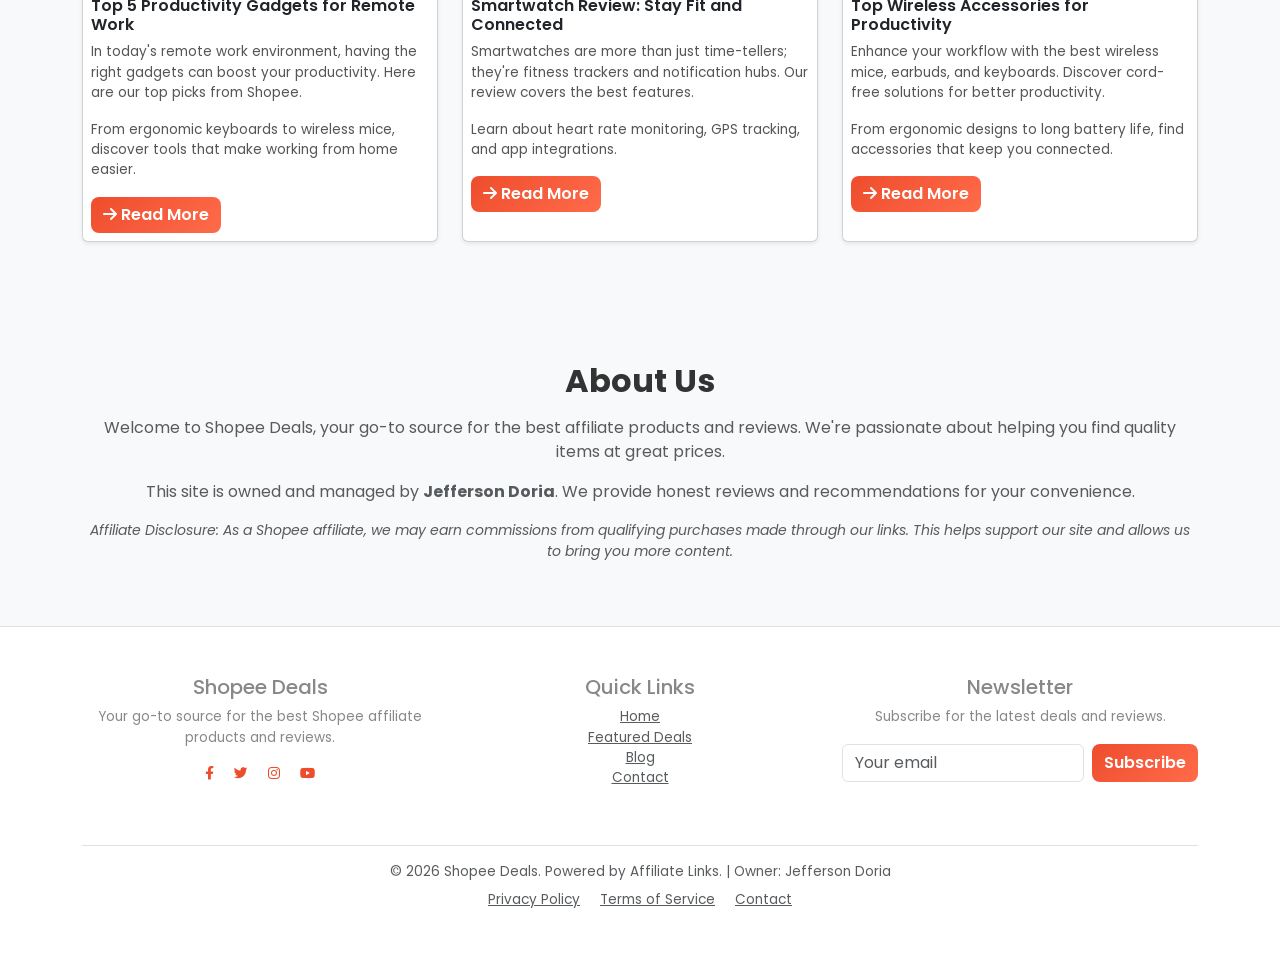
==== commit 4e11bbec: "hays" ====
--- a/index.html
+++ b/index.html
@@ -9,21 +9,21 @@
   <!-- Basic SEO -->
   <meta name="description" content="Discover top Shopee deals on gadgets, accessories, and more. Read reviews, guides, and find the best products for your needs.">
   <meta name="keywords" content="Shopee deals, affiliate products, gadgets, accessories, reviews, guides, buy online, discount, deals">
-  <meta name="author" content="Aika Romerro">
+  <meta name="author" content="Jefferson Doria">
   <meta name="robots" content="index, follow">
 
   <!-- Open Graph -->
   <meta property="og:title" content="Shopee Deals | Best Affiliate Products & Reviews">
   <meta property="og:description" content="Discover top Shopee deals on gadgets, accessories, and more. Read reviews, guides, and find the best products for your needs.">
   <meta property="og:type" content="website">
-  <meta property="og:image" content="https://via.placeholder.com/600x400.png?text=Shopee+Deals">
+  <meta property="og:image" content="assets/images/shopee2.jpg">
   <meta property="og:url" content="#">
 
   <!-- Twitter Card -->
   <meta name="twitter:card" content="summary_large_image">
   <meta name="twitter:title" content="Shopee Deals | Best Affiliate Products & Reviews">
   <meta name="twitter:description" content="Discover top Shopee deals on gadgets, accessories, and more. Read reviews, guides, and find the best products for your needs.">
-  <meta name="twitter:image" content="https://via.placeholder.com/600x400.png?text=Shopee+Deals">
+  <meta name="twitter:image" content="assets/images/shopee2.jpg">
 
   <!-- Bootstrap & Fonts -->
   <link href="https://cdn.jsdelivr.net/npm/bootstrap@5.3.0/dist/css/bootstrap.min.css" rel="stylesheet">
@@ -40,7 +40,7 @@
     "url": "#",
     "author": {
       "@type": "Person",
-      "name": "Aika Romerro"
+      "name": "Jefferson Doria"
     }
   }
   </script>
@@ -1028,7 +1028,7 @@
     <div class="container text-center">
       <h2 class="fw-bold mb-3">About Us</h2>
       <p class="text-muted mb-3">Welcome to Shopee Deals, your go-to source for the best affiliate products and reviews. We're passionate about helping you find quality items at great prices.</p>
-      <p class="text-muted mb-3">This site is owned and managed by <strong>Aika Romero</strong>. We provide honest reviews and recommendations for your convenience.</p>
+      <p class="text-muted mb-3">This site is owned and managed by <strong>Jefferson Doria</strong>. We provide honest reviews and recommendations for your convenience.</p>
       <p class="text-muted small"><em>Affiliate Disclosure: As a Shopee affiliate, we may earn commissions from qualifying purchases made through our links. This helps support our site and allows us to bring you more content.</em></p>
     </div>
   </section>
@@ -1066,7 +1066,7 @@
         </div>
       </div>
       <hr>
-      <p class="mb-2 text-muted">&copy; 2026 Shopee Deals. Powered by Affiliate Links. | Owner: Aika Romerro</p>
+      <p class="mb-2 text-muted">&copy; 2026 Shopee Deals. Powered by Affiliate Links. | Owner: Jefferson Doria</p>
       <p class="mb-0">
         <a href="privacy-policy.html" class="text-muted me-3">Privacy Policy</a>
         <a href="terms-of-service.html" class="text-muted me-3">Terms of Service</a>
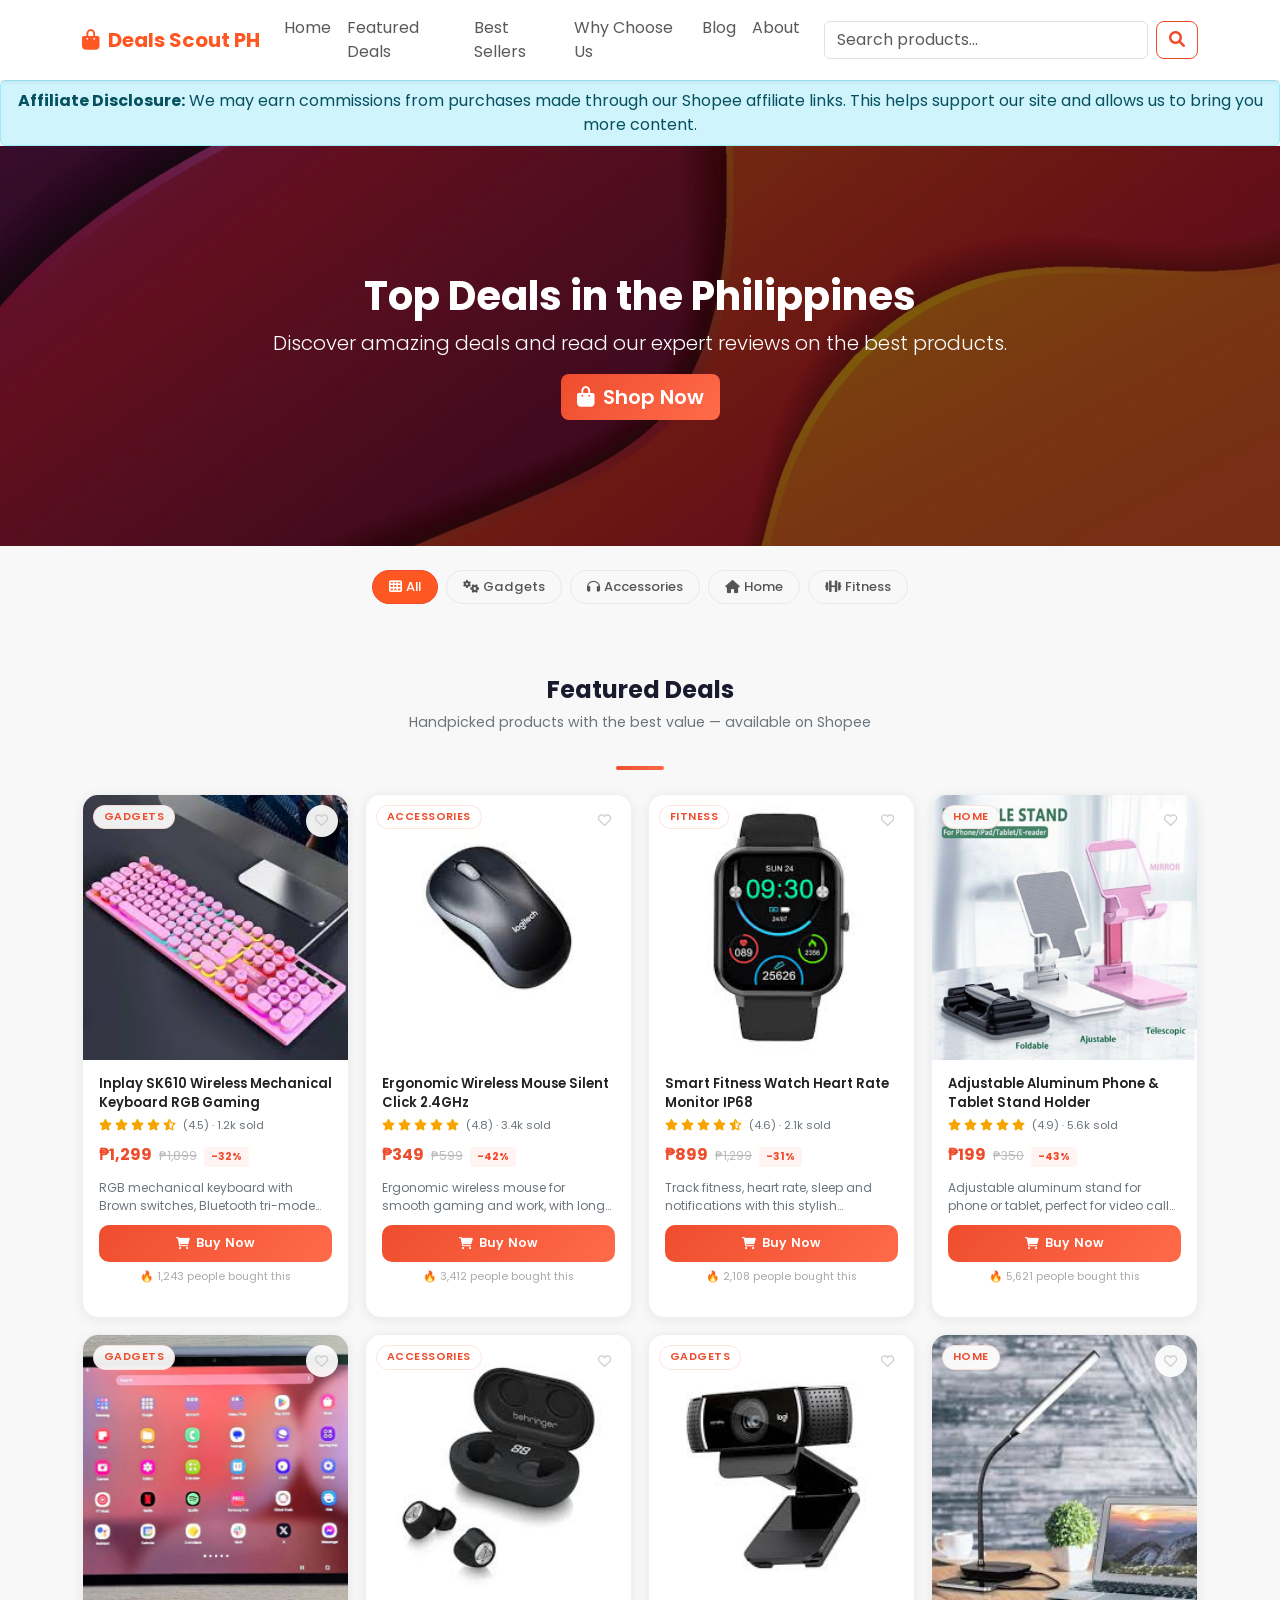
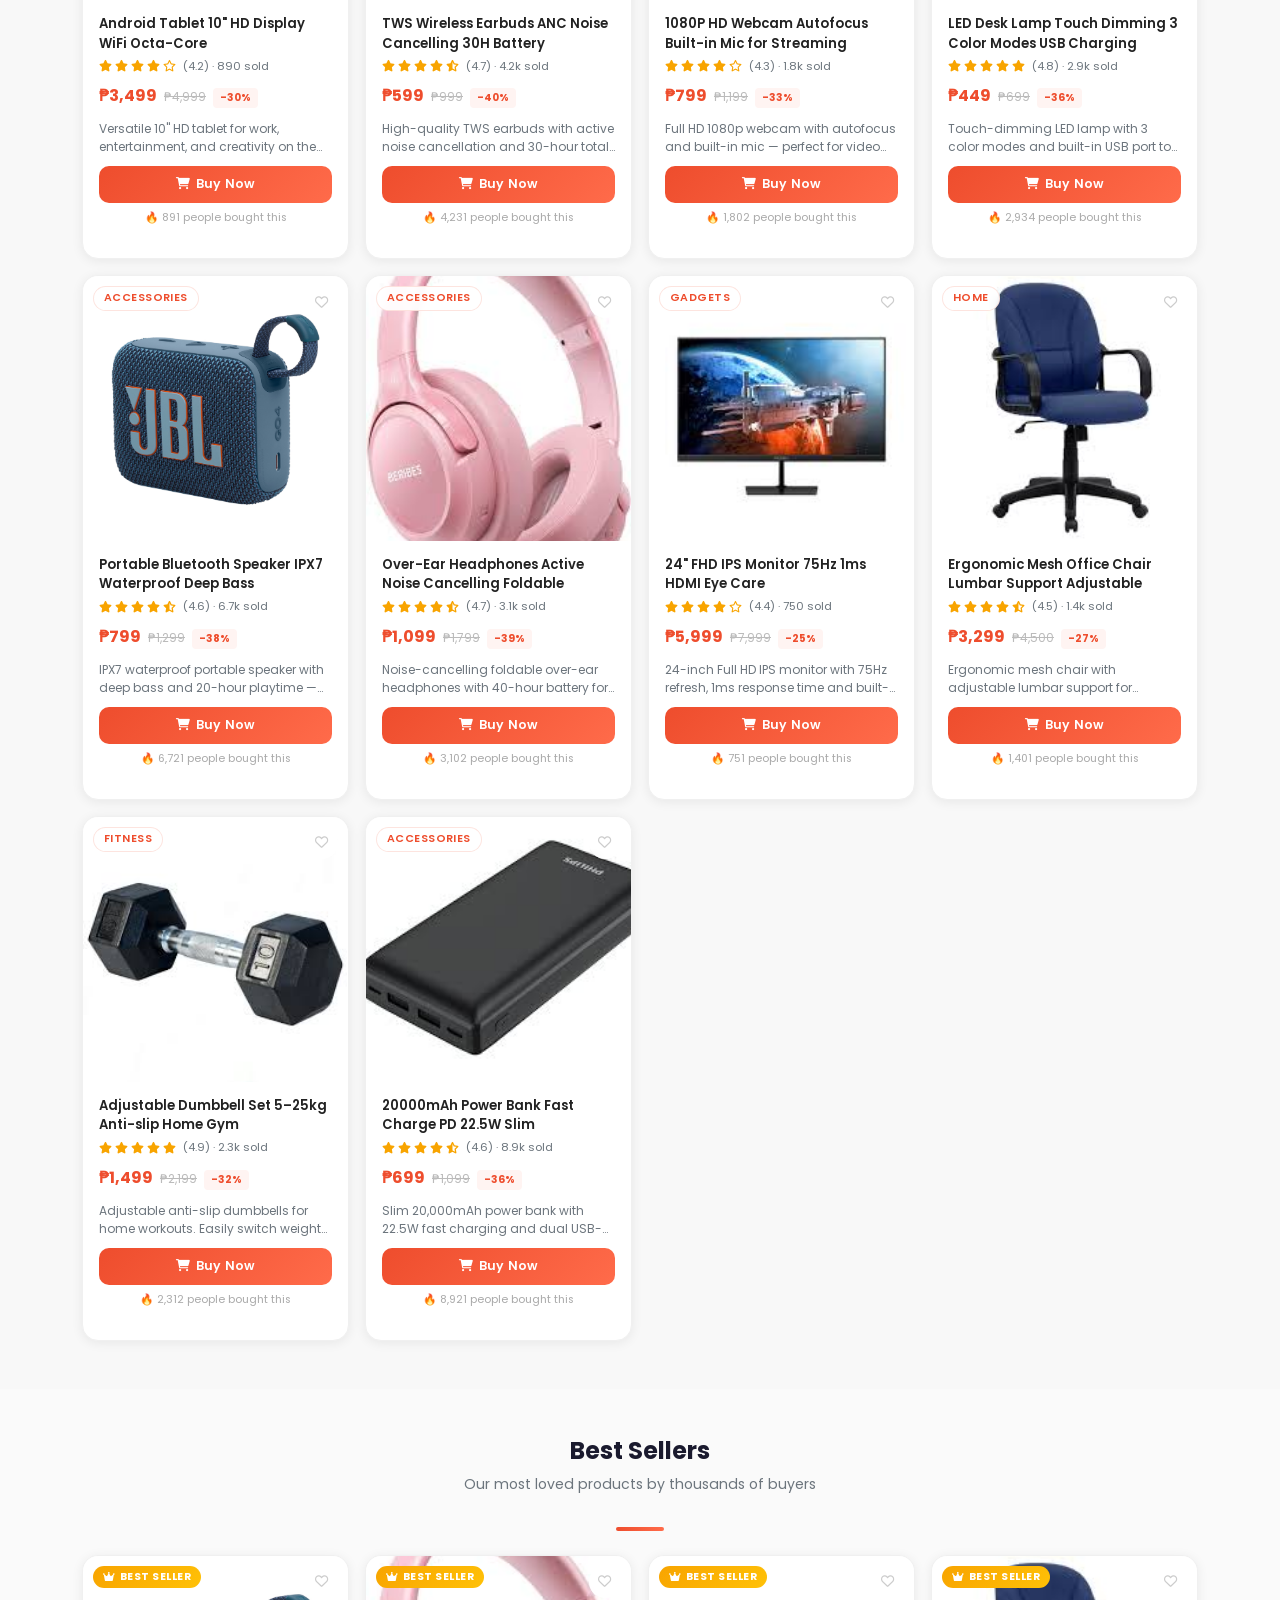
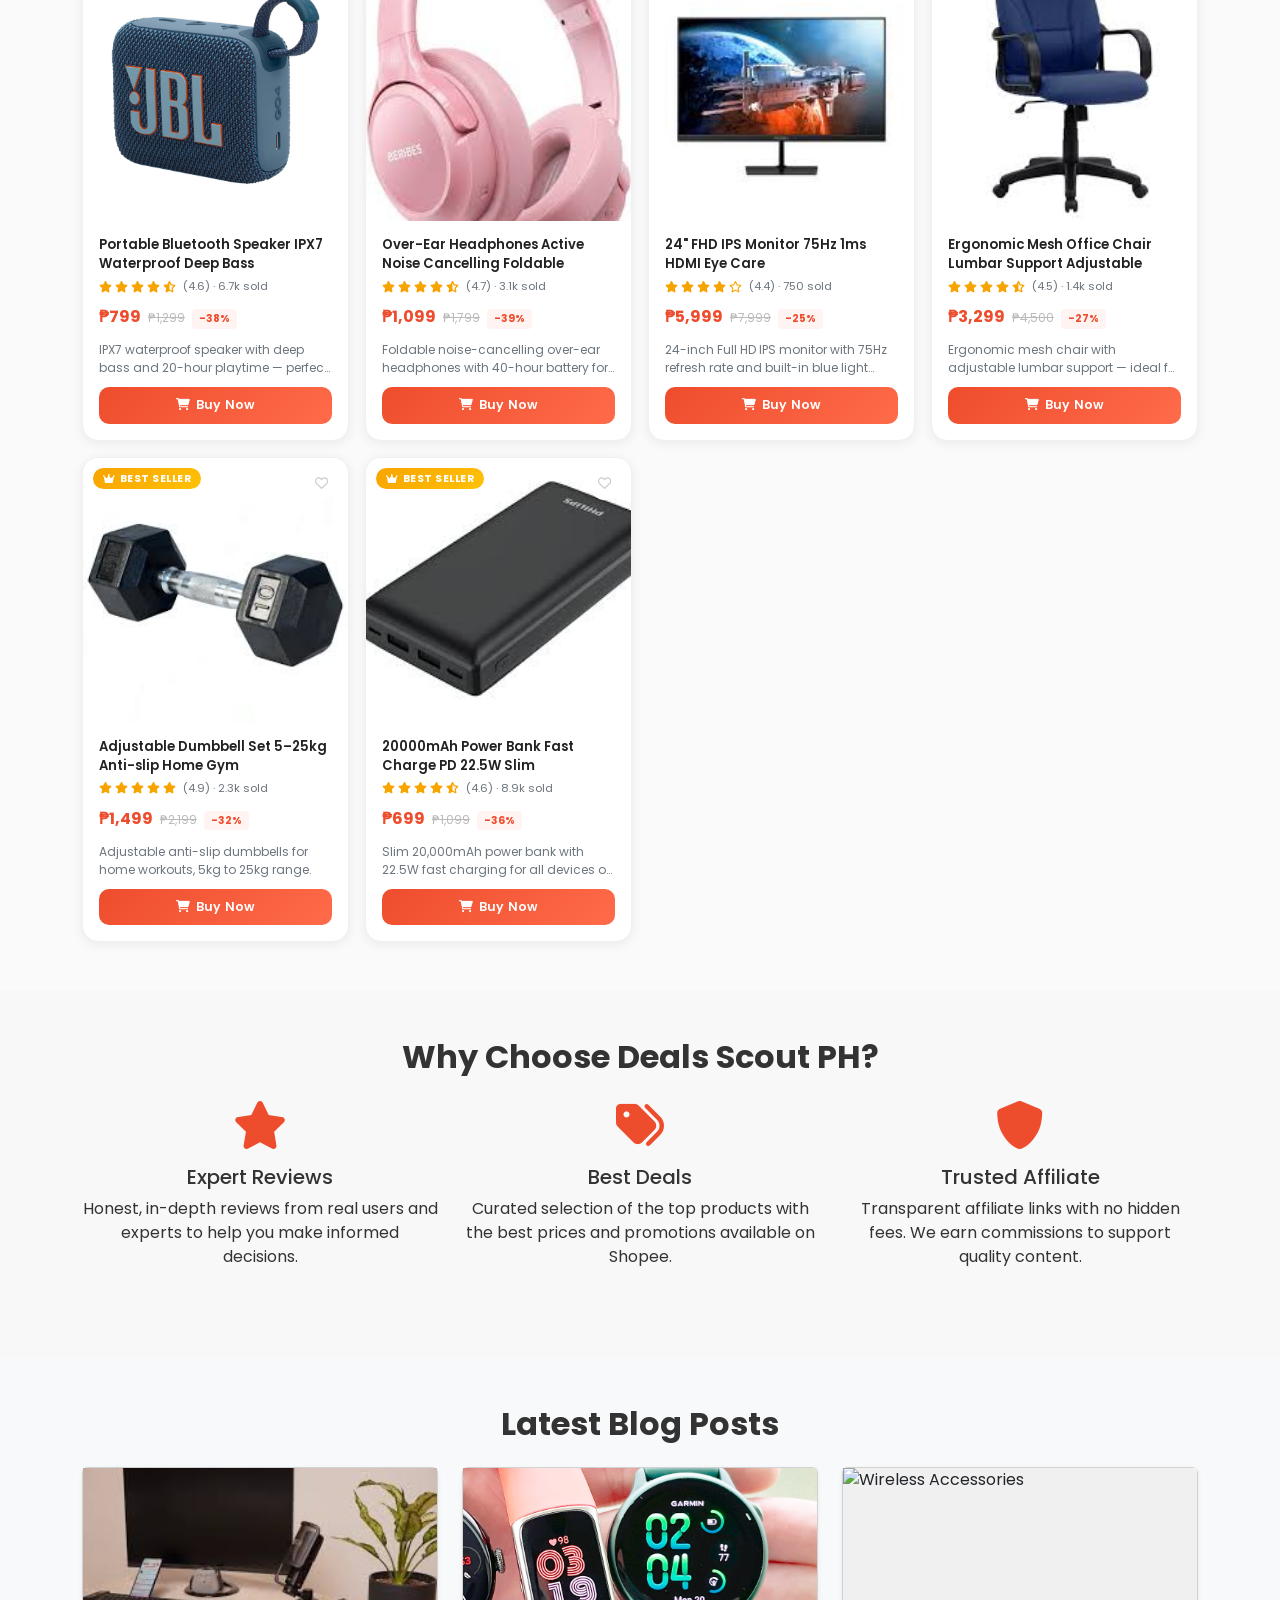
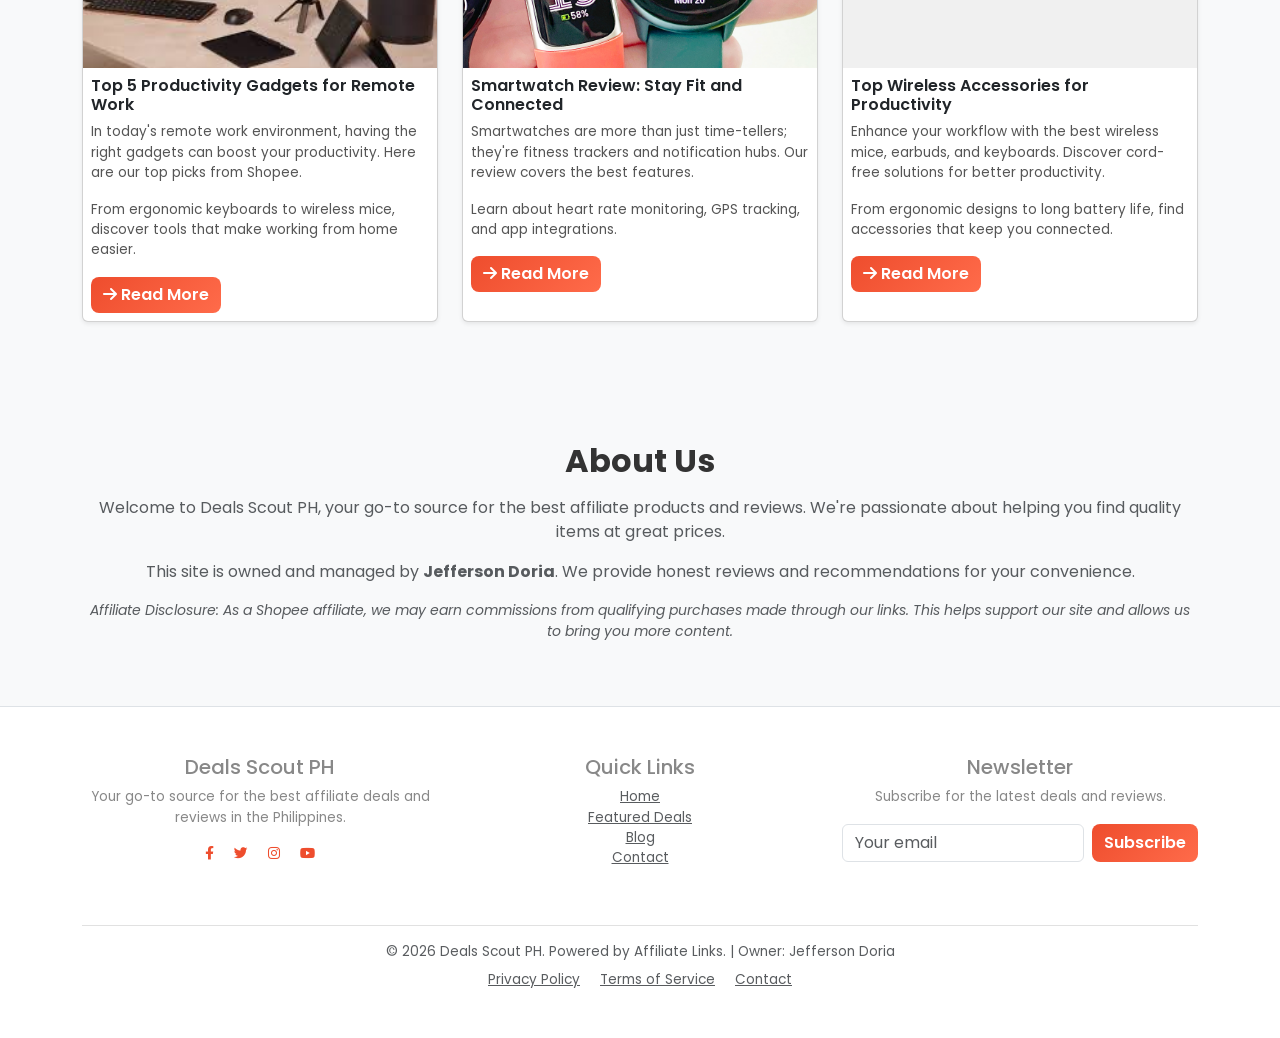
==== commit 6d067b26: "might be final" ====
--- a/index.html
+++ b/index.html
@@ -3,27 +3,27 @@
 <head>
   <meta charset="UTF-8">
   <meta name="viewport" content="width=device-width, initial-scale=1.0">
-  <title>Shopee Deals | Best Affiliate Products & Reviews</title>
-  <link rel="icon" type="image/png" href="assets/images/faviconnew.png"> 
+  <title>Deals Scout PH | Best Affiliate Products & Reviews</title>
+  <link rel="icon" type="image/png" href="assets/images/fav.png"> 
 
   <!-- Basic SEO -->
-  <meta name="description" content="Discover top Shopee deals on gadgets, accessories, and more. Read reviews, guides, and find the best products for your needs.">
-  <meta name="keywords" content="Shopee deals, affiliate products, gadgets, accessories, reviews, guides, buy online, discount, deals">
+  <meta name="description" content="Discover top deals on gadgets, accessories, and more. Read reviews, guides, and find the best products for your needs.">
+  <meta name="keywords" content="Deals Scout PH, affiliate deals, affiliate products, gadgets, accessories, reviews, guides, buy online, discount, deals">
   <meta name="author" content="Jefferson Doria">
   <meta name="robots" content="index, follow">
 
   <!-- Open Graph -->
-  <meta property="og:title" content="Shopee Deals | Best Affiliate Products & Reviews">
-  <meta property="og:description" content="Discover top Shopee deals on gadgets, accessories, and more. Read reviews, guides, and find the best products for your needs.">
+  <meta property="og:title" content="Deals Scout PH | Best Affiliate Products & Reviews">
+  <meta property="og:description" content="Discover top deals on gadgets, accessories, and more. Read reviews, guides, and find the best products for your needs.">
   <meta property="og:type" content="website">
-  <meta property="og:image" content="assets/images/shopee2.jpg">
+  <meta property="og:image" content="https://via.placeholder.com/600x400.png?text=Deals+Scout+PH">
   <meta property="og:url" content="#">
 
   <!-- Twitter Card -->
   <meta name="twitter:card" content="summary_large_image">
-  <meta name="twitter:title" content="Shopee Deals | Best Affiliate Products & Reviews">
-  <meta name="twitter:description" content="Discover top Shopee deals on gadgets, accessories, and more. Read reviews, guides, and find the best products for your needs.">
-  <meta name="twitter:image" content="assets/images/shopee2.jpg">
+  <meta name="twitter:title" content="Deals Scout PH | Best Affiliate Products & Reviews">
+  <meta name="twitter:description" content="Discover top deals on gadgets, accessories, and more. Read reviews, guides, and find the best products for your needs.">
+  <meta name="twitter:image" content="https://via.placeholder.com/600x400.png?text=Deals+Scout+PH">
 
   <!-- Bootstrap & Fonts -->
   <link href="https://cdn.jsdelivr.net/npm/bootstrap@5.3.0/dist/css/bootstrap.min.css" rel="stylesheet">
@@ -36,7 +36,7 @@
   {
     "@context": "https://schema.org",
     "@type": "WebSite",
-    "name": "Shopee Deals | Best Affiliate Products & Reviews",
+    "name": "Deals Scout PH | Best Affiliate Products & Reviews",
     "url": "#",
     "author": {
       "@type": "Person",
@@ -318,13 +318,214 @@
     /* Footer */
     footer a { transition: color 0.2s; }
     footer a:hover { color: var(--orange) !important; }
+
+    /* ══════════════════════════════════════
+       PAGE PRELOADER
+    ══════════════════════════════════════ */
+    #page-preloader {
+      position: fixed;
+      inset: 0;
+      background: #fff;
+      display: flex;
+      flex-direction: column;
+      align-items: center;
+      justify-content: center;
+      z-index: 99999;
+      transition: opacity 0.45s ease, visibility 0.45s ease;
+    }
+    #page-preloader.hidden {
+      opacity: 0;
+      visibility: hidden;
+    }
+    .preloader-logo {
+      font-family: 'Poppins', sans-serif;
+      font-size: 1.4rem;
+      font-weight: 700;
+      color: var(--orange);
+      margin-bottom: 20px;
+      letter-spacing: 0.02em;
+    }
+    .preloader-logo i { margin-right: 8px; }
+    /* Shopee-style three-dot bounce */
+    .preloader-dots {
+      display: flex;
+      gap: 8px;
+    }
+    .preloader-dots span {
+      width: 10px;
+      height: 10px;
+      border-radius: 50%;
+      background: var(--orange);
+      animation: dotBounce 1.2s ease-in-out infinite;
+    }
+    .preloader-dots span:nth-child(2) { animation-delay: 0.2s; }
+    .preloader-dots span:nth-child(3) { animation-delay: 0.4s; }
+    @keyframes dotBounce {
+      0%, 80%, 100% { transform: translateY(0); opacity: 0.4; }
+      40%            { transform: translateY(-10px); opacity: 1; }
+    }
+
+    /* ══════════════════════════════════════
+       SKELETON SHIMMER (images + blog cards)
+    ══════════════════════════════════════ */
+    @keyframes shimmer {
+      0%   { background-position: -600px 0; }
+      100% { background-position:  600px 0; }
+    }
+    .skeleton-shimmer {
+      background: linear-gradient(90deg, #f0f0f0 25%, #e0e0e0 50%, #f0f0f0 75%);
+      background-size: 600px 100%;
+      animation: shimmer 1.4s infinite linear;
+    }
+    /* Applied to img-wrap before image loads */
+    .product-card .img-wrap.loading {
+      position: relative;
+    }
+    .product-card .img-wrap.loading::after {
+      content: '';
+      position: absolute;
+      inset: 0;
+      background: linear-gradient(90deg, #f0f0f0 25%, #e8e8e8 50%, #f0f0f0 75%);
+      background-size: 600px 100%;
+      animation: shimmer 1.4s infinite linear;
+      border-radius: 0;
+      z-index: 2;
+    }
+    /* Blog card image skeleton */
+    .blog-img-wrap {
+      position: relative;
+      overflow: hidden;
+      background: #f0f0f0;
+      height: 200px;
+    }
+    .blog-img-wrap img {
+      width: 100%;
+      height: 100%;
+      object-fit: cover;
+      display: block;
+      transition: opacity 0.3s ease;
+    }
+    .blog-img-wrap img.loading {
+      opacity: 0;
+    }
+    .blog-img-wrap .skeleton-overlay {
+      position: absolute;
+      inset: 0;
+      background: linear-gradient(90deg, #f0f0f0 25%, #e8e8e8 50%, #f0f0f0 75%);
+      background-size: 600px 100%;
+      animation: shimmer 1.4s infinite linear;
+      transition: opacity 0.3s ease;
+    }
+    .blog-img-wrap .skeleton-overlay.hidden {
+      opacity: 0;
+      pointer-events: none;
+    }
+
+    /* ══════════════════════════════════════
+       FILTER SPINNER OVERLAY
+    ══════════════════════════════════════ */
+    #filter-spinner {
+      display: none;
+      position: absolute;
+      inset: 0;
+      background: rgba(255,255,255,0.7);
+      align-items: center;
+      justify-content: center;
+      z-index: 10;
+      border-radius: 8px;
+      backdrop-filter: blur(2px);
+    }
+    #filter-spinner.active {
+      display: flex;
+    }
+    .spinner-ring {
+      width: 40px;
+      height: 40px;
+      border: 3px solid #ffddd8;
+      border-top-color: var(--orange);
+      border-radius: 50%;
+      animation: spin 0.7s linear infinite;
+    }
+    @keyframes spin {
+      to { transform: rotate(360deg); }
+    }
+    /* Make products-grid the positioning parent */
+    #products-grid {
+      position: relative;
+    }
+
+    /* ── NO RECORDS FOUND ── */
+    #no-records-found {
+      display: none;
+      width: 100%;
+      padding: 60px 20px;
+      text-align: center;
+      animation: fadeIn 0.3s ease;
+    }
+    @keyframes fadeIn {
+      from { opacity: 0; transform: translateY(10px); }
+      to   { opacity: 1; transform: translateY(0); }
+    }
+    #no-records-found .no-records-icon {
+      width: 90px;
+      height: 90px;
+      background: var(--orange-pale);
+      border-radius: 50%;
+      display: flex;
+      align-items: center;
+      justify-content: center;
+      margin: 0 auto 20px;
+    }
+    #no-records-found .no-records-icon i {
+      font-size: 2.2rem;
+      color: var(--orange);
+      opacity: 0.7;
+    }
+    #no-records-found h5 {
+      font-size: 1.1rem;
+      font-weight: 700;
+      color: #333;
+      margin-bottom: 8px;
+    }
+    #no-records-found p {
+      font-size: 0.85rem;
+      color: var(--text-muted);
+      margin-bottom: 20px;
+      max-width: 320px;
+      margin-left: auto;
+      margin-right: auto;
+    }
+    #no-records-found .btn-clear {
+      background: linear-gradient(135deg, var(--orange) 0%, var(--orange-light) 100%);
+      color: #fff;
+      border: none;
+      border-radius: 10px;
+      padding: 9px 24px;
+      font-size: 0.82rem;
+      font-weight: 600;
+      cursor: pointer;
+      transition: opacity 0.2s, transform 0.15s;
+    }
+    #no-records-found .btn-clear:hover {
+      opacity: 0.88;
+      transform: scale(1.03);
+    }
   </style>
 </head>
 <body>
+
+  <!-- ── PAGE PRELOADER ── -->
+  <div id="page-preloader">
+    <div class="preloader-logo"><i class="fas fa-shopping-bag"></i>Deals Scout PH</div>
+    <div class="preloader-dots">
+      <span></span><span></span><span></span>
+    </div>
+  </div>
+
   <!-- Navbar -->
   <nav class="navbar navbar-expand-lg navbar-light bg-white shadow-sm sticky-top">
     <div class="container">
-      <a class="navbar-brand text-orange fw-bold" href="#"><i class="fas fa-shopping-bag me-2"></i>Shopee Deals</a>
+      <a class="navbar-brand text-orange fw-bold" href="#"><i class="fas fa-shopping-bag me-2"></i>Deals Scout PH</a>
       <button class="navbar-toggler" type="button" data-bs-toggle="collapse" data-bs-target="#navbarNav" aria-controls="navbarNav" aria-expanded="false" aria-label="Toggle navigation">
         <span class="navbar-toggler-icon"></span>
       </button>
@@ -351,10 +552,10 @@
   </div>
 
   <!-- Hero Section -->
-  <header id="hero" class="text-center py-5" style="background-image: url('assets/images/shopee2.jpg'); background-size: cover; background-position: center; position: relative; min-height: 400px; display: flex; align-items: center;">
+  <header id="hero" class="text-center py-5" style="background-image: url('assets/images/herobg.jpg'); background-size: cover; background-position: center; position: relative; min-height: 400px; display: flex; align-items: center;">
     <div style="position: absolute; top: 0; left: 0; right: 0; bottom: 0; background: rgba(0,0,0,0.5);"></div>
     <div class="container" style="position: relative; z-index: 1; color: white;">
-      <h1 class="fw-bold">Top Shopee Products</h1>
+      <h1 class="fw-bold">Top Deals in the Philippines</h1>
       <p class="lead">Discover amazing deals and read our expert reviews on the best products.</p>
       <a href="#featured-deals" class="btn btn-orange btn-lg"><i class="fas fa-shopping-bag me-2"></i>Shop Now</a>
     </div>
@@ -384,10 +585,13 @@
   <!-- Featured Deals Section -->
   <section id="featured-deals" class="container py-5">
     <h2 class="section-heading">Featured Deals</h2>
-    <p class="section-subheading">Handpicked products with the best value on Shopee</p>
+    <p class="section-subheading">Handpicked products with the best value — available on Shopee</p>
     <div class="heading-line"></div>
 
-    <div class="row g-3">
+    <div class="row g-3" id="products-grid">
+
+      <!-- Filter Spinner Overlay -->
+      <div id="filter-spinner"><div class="spinner-ring"></div></div>
 
       <!-- Mechanical Keyboard -->
       <div class="col-lg-3 col-md-4 col-sm-6 product-col" data-category="gadgets">
@@ -779,6 +983,18 @@
             <p class="sold-count">🔥 8,921 people bought this</p>
           </div>
         </div>
+      </div>
+
+      <!-- ── NO RECORDS FOUND ── -->
+      <div id="no-records-found">
+        <div class="no-records-icon">
+          <i class="fas fa-search"></i>
+        </div>
+        <h5>No Products Found</h5>
+        <p id="no-records-message">We couldn't find any products matching your search. Try a different keyword or browse all categories.</p>
+        <button class="btn-clear" id="btn-clear-filters">
+          <i class="fas fa-redo me-2"></i>Clear Filters
+        </button>
       </div>
 
     </div>
@@ -961,7 +1177,7 @@
 
   <!-- Why Choose Us Section -->
   <section id="why-choose-us" class="container py-5">
-    <h2 class="fw-bold text-center mb-4">Why Choose Shopee Deals?</h2>
+    <h2 class="fw-bold text-center mb-4">Why Choose Deals Scout PH?</h2>
     <div class="row text-center">
       <div class="col-md-4 mb-4">
         <i class="fas fa-star fa-3x text-orange mb-3"></i>
@@ -971,7 +1187,7 @@
       <div class="col-md-4 mb-4">
         <i class="fas fa-tags fa-3x text-orange mb-3"></i>
         <h5>Best Deals</h5>
-        <p>Curated selection of the top products with the best prices and promotions on Shopee.</p>
+        <p>Curated selection of the top products with the best prices and promotions available on Shopee.</p>
       </div>
       <div class="col-md-4 mb-4">
         <i class="fas fa-shield-alt fa-3x text-orange mb-3"></i>
@@ -988,7 +1204,10 @@
       <div class="row">
         <div class="col-lg-4 col-md-6 mb-4">
           <div class="card h-100 shadow-sm">
-            <img src="assets/images/top5.jpg" alt="Top Productivity Gadgets" class="card-img-top" loading="lazy">
+            <div class="blog-img-wrap">
+              <div class="skeleton-overlay"></div>
+              <img src="assets/images/top5.jpg" alt="Top Productivity Gadgets" class="loading" loading="lazy">
+            </div>
             <div class="card-body">
               <h5 class="card-title">Top 5 Productivity Gadgets for Remote Work</h5>
               <p class="card-text">In today's remote work environment, having the right gadgets can boost your productivity. Here are our top picks from Shopee.</p>
@@ -999,7 +1218,10 @@
         </div>
         <div class="col-lg-4 col-md-6 mb-4">
           <div class="card h-100 shadow-sm">
-            <img src="assets/images/blog2.jpg" alt="Smartwatch Review" class="card-img-top" loading="lazy">
+            <div class="blog-img-wrap">
+              <div class="skeleton-overlay"></div>
+              <img src="assets/images/blog2.jpg" alt="Smartwatch Review" class="loading" loading="lazy">
+            </div>
             <div class="card-body">
               <h5 class="card-title">Smartwatch Review: Stay Fit and Connected</h5>
               <p class="card-text">Smartwatches are more than just time-tellers; they're fitness trackers and notification hubs. Our review covers the best features.</p>
@@ -1010,7 +1232,10 @@
         </div>
         <div class="col-lg-4 col-md-6 mb-4">
           <div class="card h-100 shadow-sm">
-            <img src="https://images.unsplash.com/photo-1590658268037-6bf12165a8df?w=400&h=250&fit=crop" alt="Wireless Accessories" class="card-img-top" loading="lazy">
+            <div class="blog-img-wrap">
+              <div class="skeleton-overlay"></div>
+              <img src="https://images.unsplash.com/photo-1590658268037-6bf12165a8df?w=400&h=250&fit=crop" alt="Wireless Accessories" class="loading" loading="lazy">
+            </div>
             <div class="card-body">
               <h5 class="card-title">Top Wireless Accessories for Productivity</h5>
               <p class="card-text">Enhance your workflow with the best wireless mice, earbuds, and keyboards. Discover cord-free solutions for better productivity.</p>
@@ -1027,7 +1252,7 @@
   <section id="about" class="bg-light py-5">
     <div class="container text-center">
       <h2 class="fw-bold mb-3">About Us</h2>
-      <p class="text-muted mb-3">Welcome to Shopee Deals, your go-to source for the best affiliate products and reviews. We're passionate about helping you find quality items at great prices.</p>
+      <p class="text-muted mb-3">Welcome to Deals Scout PH, your go-to source for the best affiliate products and reviews. We're passionate about helping you find quality items at great prices.</p>
       <p class="text-muted mb-3">This site is owned and managed by <strong>Jefferson Doria</strong>. We provide honest reviews and recommendations for your convenience.</p>
       <p class="text-muted small"><em>Affiliate Disclosure: As a Shopee affiliate, we may earn commissions from qualifying purchases made through our links. This helps support our site and allows us to bring you more content.</em></p>
     </div>
@@ -1038,8 +1263,8 @@
     <div class="container">
       <div class="row">
         <div class="col-md-4 mb-4">
-          <h5>Shopee Deals</h5>
-          <p>Your go-to source for the best Shopee affiliate products and reviews.</p>
+          <h5>Deals Scout PH</h5>
+          <p>Your go-to source for the best affiliate deals and reviews in the Philippines.</p>
           <div class="social-links">
             <a href="#" class="text-orange me-3"><i class="fab fa-facebook-f"></i></a>
             <a href="#" class="text-orange me-3"><i class="fab fa-twitter"></i></a>
@@ -1066,7 +1291,7 @@
         </div>
       </div>
       <hr>
-      <p class="mb-2 text-muted">&copy; 2026 Shopee Deals. Powered by Affiliate Links. | Owner: Jefferson Doria</p>
+      <p class="mb-2 text-muted">&copy; 2026 Deals Scout PH. Powered by Affiliate Links. | Owner: Jefferson Doria</p>
       <p class="mb-0">
         <a href="privacy-policy.html" class="text-muted me-3">Privacy Policy</a>
         <a href="terms-of-service.html" class="text-muted me-3">Terms of Service</a>
@@ -1075,62 +1300,157 @@
     </div>
   </footer>
 
-  <!-- Custom JS for Categories and Search -->
+  <!-- Custom JS for Categories, Search & Loading Animations -->
   <script>
-    document.addEventListener('DOMContentLoaded', function() {
-      const categoryItems = document.querySelectorAll('.category-item');
-      const productCols = document.querySelectorAll('#featured-deals .product-col');
-      const searchForm = document.getElementById('search-form');
-      const searchInput = document.getElementById('search-input');
-      const featuredDealsSection = document.getElementById('featured-deals');
+    /* ══════════════════════════════════════
+       1. PAGE PRELOADER
+    ══════════════════════════════════════ */
+    window.addEventListener('load', function () {
+      const preloader = document.getElementById('page-preloader');
+      // Small delay so the animation is visible even on fast connections
+      setTimeout(() => preloader.classList.add('hidden'), 500);
+    });
+
+    document.addEventListener('DOMContentLoaded', function () {
+
+      /* ══════════════════════════════════════
+         2. PRODUCT IMAGE SKELETON (img-wrap)
+      ══════════════════════════════════════ */
+      document.querySelectorAll('.product-card .img-wrap').forEach(wrap => {
+        const img = wrap.querySelector('img');
+        if (!img) return;
+
+        // Start in loading state
+        wrap.classList.add('loading');
+
+        const reveal = () => wrap.classList.remove('loading');
+
+        if (img.complete && img.naturalWidth > 0) {
+          reveal(); // already cached
+        } else {
+          img.addEventListener('load',  reveal);
+          img.addEventListener('error', reveal); // remove shimmer even on broken images
+        }
+      });
+
+      /* ══════════════════════════════════════
+         3. BLOG IMAGE SKELETON
+      ══════════════════════════════════════ */
+      document.querySelectorAll('.blog-img-wrap').forEach(wrap => {
+        const img      = wrap.querySelector('img');
+        const overlay  = wrap.querySelector('.skeleton-overlay');
+        if (!img || !overlay) return;
+
+        const reveal = () => {
+          img.classList.remove('loading');
+          overlay.classList.add('hidden');
+        };
+
+        if (img.complete && img.naturalWidth > 0) {
+          reveal();
+        } else {
+          img.addEventListener('load',  reveal);
+          img.addEventListener('error', reveal);
+        }
+      });
+
+      /* ══════════════════════════════════════
+         4. FILTER / SEARCH LOGIC
+      ══════════════════════════════════════ */
+      const categoryItems   = document.querySelectorAll('.category-item');
+      const productCols     = document.querySelectorAll('#featured-deals .product-col');
+      const searchForm      = document.getElementById('search-form');
+      const searchInput     = document.getElementById('search-input');
+      const featuredDeals   = document.getElementById('featured-deals');
+      const noRecordsEl     = document.getElementById('no-records-found');
+      const noRecordsMsg    = document.getElementById('no-records-message');
+      const btnClearFilters = document.getElementById('btn-clear-filters');
+      const filterSpinner   = document.getElementById('filter-spinner');
 
       function scrollToFeaturedDeals() {
-        const navbarHeight = document.querySelector('.navbar').offsetHeight;
-        const sectionTop = featuredDealsSection.getBoundingClientRect().top + window.pageYOffset - navbarHeight - 10;
-        window.scrollTo({ top: sectionTop, behavior: 'smooth' });
+        const navH = document.querySelector('.navbar').offsetHeight;
+        const top  = featuredDeals.getBoundingClientRect().top + window.pageYOffset - navH - 10;
+        window.scrollTo({ top, behavior: 'smooth' });
       }
 
+      function applyFilter() {
+        const activeCategory = document.querySelector('.category-item.active');
+        const category       = activeCategory ? activeCategory.getAttribute('data-category') : 'all';
+        const query          = searchInput.value.toLowerCase().trim();
+        let visibleCount     = 0;
+
+        productCols.forEach(col => {
+          const colCat   = col.getAttribute('data-category');
+          const title    = col.querySelector('.card-title').textContent.toLowerCase();
+          const desc     = col.querySelector('.card-text').textContent.toLowerCase();
+          const show     = (category === 'all' || colCat === category) &&
+                           (query === '' || title.includes(query) || desc.includes(query));
+          col.style.display = show ? '' : 'none';
+          if (show) visibleCount++;
+        });
+
+        // No-records message
+        if (visibleCount === 0) {
+          const activeCategory = document.querySelector('.category-item.active');
+          const catLabel = activeCategory ? activeCategory.textContent.trim() : 'this category';
+          let msg = 'We couldn\'t find any products';
+          if (query && catLabel.toLowerCase() !== 'all') {
+            msg += ` matching "<strong>${query}</strong>" in <strong>${catLabel}</strong>.`;
+          } else if (query) {
+            msg += ` matching "<strong>${query}</strong>".`;
+          } else {
+            msg += ` in <strong>${catLabel}</strong>.`;
+          }
+          msg += ' Try a different keyword or browse all categories.';
+          noRecordsMsg.innerHTML = msg;
+          noRecordsEl.style.display = 'flex';
+          noRecordsEl.style.flexDirection = 'column';
+          noRecordsEl.style.alignItems = 'center';
+        } else {
+          noRecordsEl.style.display = 'none';
+        }
+      }
+
+      /* ── Show spinner briefly, then filter ── */
       function filterProducts(scrollToDeals) {
-        const activeCategory = document.querySelector('.category-item.active');
-        const category = activeCategory ? activeCategory.getAttribute('data-category') : 'all';
-        const query = searchInput.value.toLowerCase().trim();
-
-        productCols.forEach(col => {
-          const colCategory = col.getAttribute('data-category');
-          const title = col.querySelector('.card-title').textContent.toLowerCase();
-          const desc = col.querySelector('.card-text').textContent.toLowerCase();
-
-          const matchesCategory = category === 'all' || colCategory === category;
-          const matchesSearch = query === '' || title.includes(query) || desc.includes(query);
-
-          col.style.display = (matchesCategory && matchesSearch) ? '' : 'none';
-        });
-
-        if (scrollToDeals) scrollToFeaturedDeals();
+        filterSpinner.classList.add('active');
+        setTimeout(() => {
+          applyFilter();
+          filterSpinner.classList.remove('active');
+          if (scrollToDeals) scrollToFeaturedDeals();
+        }, 350); // brief pause so spinner is visible
       }
 
       categoryItems.forEach(item => {
-        item.addEventListener('click', function() {
+        item.addEventListener('click', function () {
           categoryItems.forEach(i => i.classList.remove('active'));
           this.classList.add('active');
           filterProducts(false);
         });
       });
 
-      searchForm.addEventListener('submit', function(e) {
+      searchForm.addEventListener('submit', function (e) {
         e.preventDefault();
         filterProducts(true);
       });
 
-      searchInput.addEventListener('input', function() {
-        filterProducts(searchInput.value.trim().length > 0);
+      searchInput.addEventListener('input', function () {
+        filterProducts(this.value.trim().length > 0);
       });
 
+      btnClearFilters.addEventListener('click', function () {
+        searchInput.value = '';
+        categoryItems.forEach(i => i.classList.remove('active'));
+        document.querySelector('.category-item[data-category="all"]').classList.add('active');
+        filterProducts(false);
+      });
+
+      // Set default active
       document.querySelector('.category-item[data-category="all"]').classList.add('active');
 
-      // Wishlist toggle
+      /* ── Wishlist toggle ── */
       document.querySelectorAll('.wishlist-btn').forEach(btn => {
-        btn.addEventListener('click', function() {
+        btn.addEventListener('click', function () {
           const icon = this.querySelector('i');
           icon.classList.toggle('far');
           icon.classList.toggle('fas');
@@ -1139,28 +1459,28 @@
       });
     });
 
-    // Back to Top Button
+    /* ── Back to Top ── */
     const backToTopBtn = document.getElementById('back-to-top');
-    window.addEventListener('scroll', function() {
+    window.addEventListener('scroll', function () {
       backToTopBtn.style.display = window.pageYOffset > 300 ? 'block' : 'none';
     });
-    backToTopBtn.addEventListener('click', function() {
+    backToTopBtn.addEventListener('click', function () {
       window.scrollTo({ top: 0, behavior: 'smooth' });
     });
   </script>
 
   <!-- Navbar Highlighting Script -->
   <script>
-    document.addEventListener('DOMContentLoaded', function() {
-      const navLinks = document.querySelectorAll('.navbar-nav .nav-link');
-      const sections = document.querySelectorAll('section[id], header[id]');
+    document.addEventListener('DOMContentLoaded', function () {
+      const navLinks    = document.querySelectorAll('.navbar-nav .nav-link');
+      const sections    = document.querySelectorAll('section[id], header[id]');
       let lastClickTime = 0;
 
       function highlightNav() {
         if (Date.now() - lastClickTime < 1000) return;
         let current = '';
-        sections.forEach(section => {
-          if (window.pageYOffset >= section.offsetTop) current = section.getAttribute('id');
+        sections.forEach(s => {
+          if (window.pageYOffset >= s.offsetTop) current = s.getAttribute('id');
         });
         navLinks.forEach(link => {
           link.classList.remove('active');
@@ -1169,7 +1489,7 @@
       }
 
       navLinks.forEach(link => {
-        link.addEventListener('click', function() {
+        link.addEventListener('click', function () {
           navLinks.forEach(l => l.classList.remove('active'));
           this.classList.add('active');
           lastClickTime = Date.now();
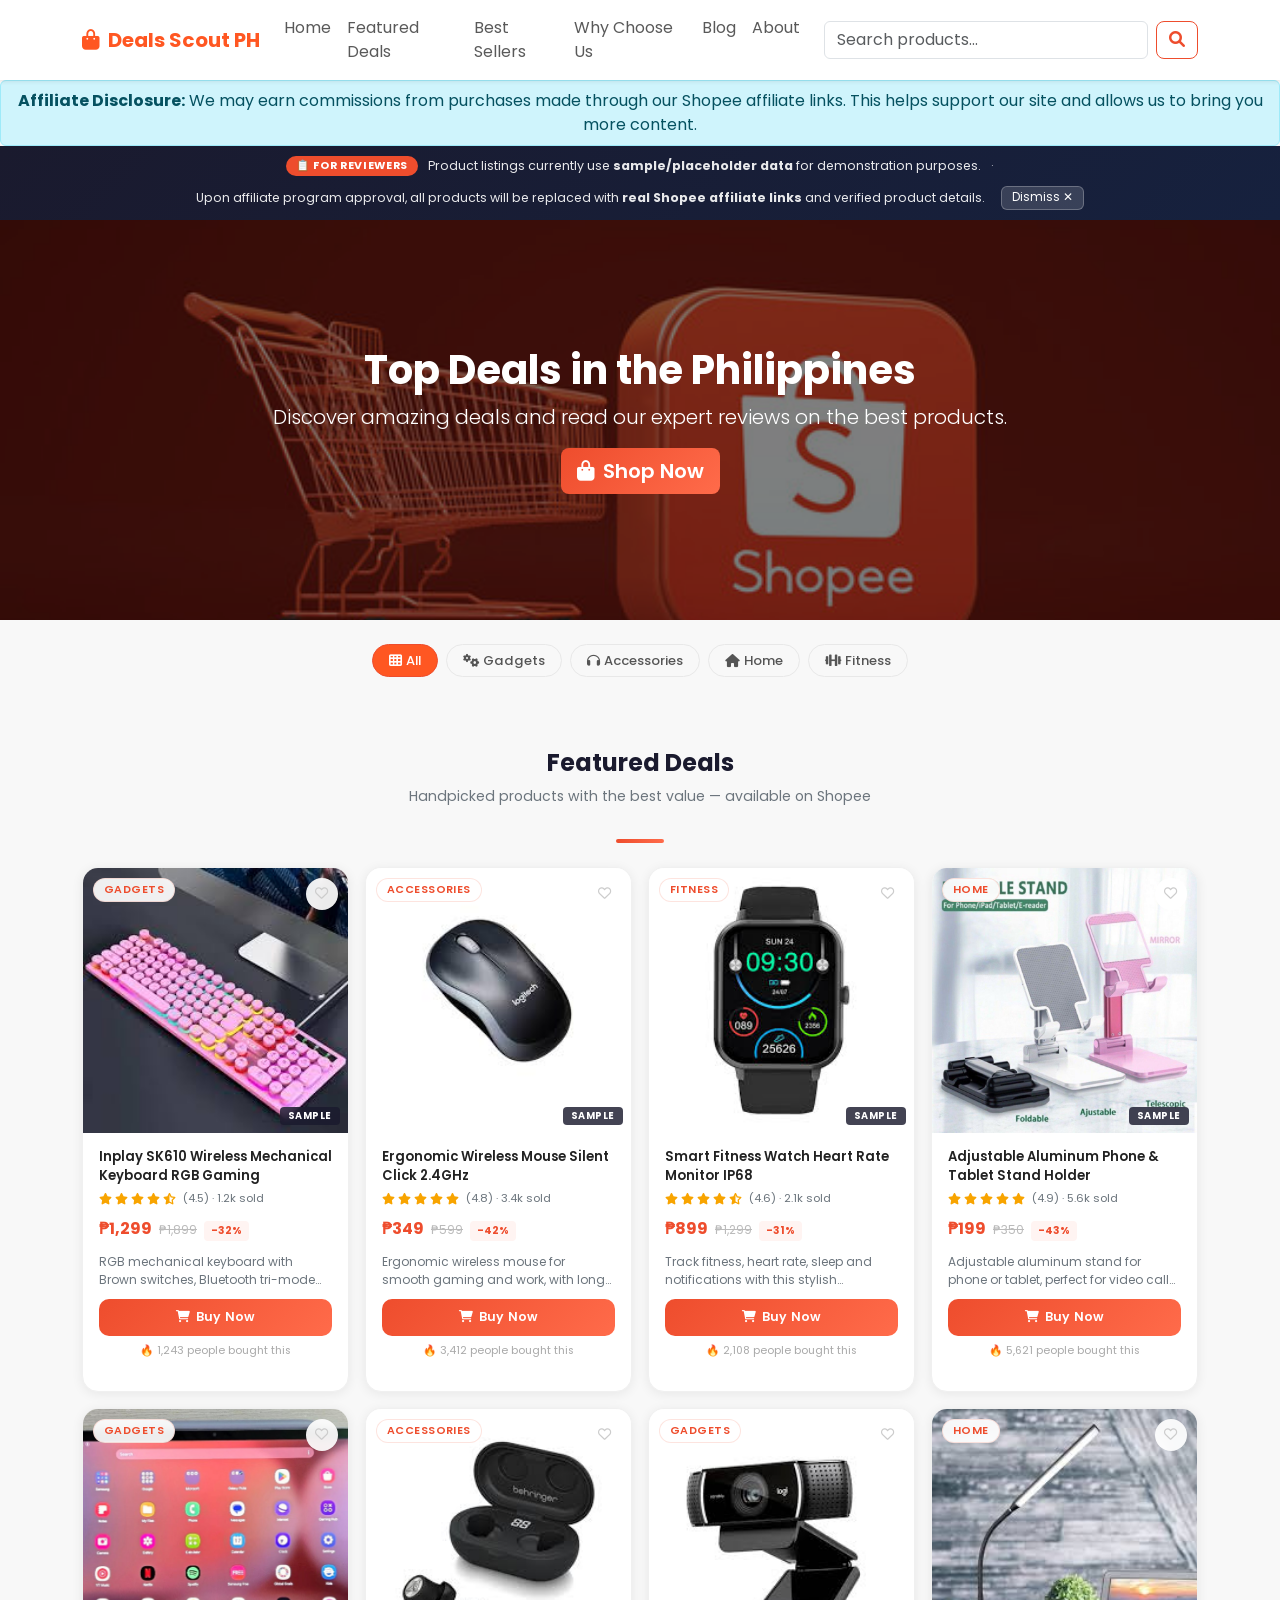
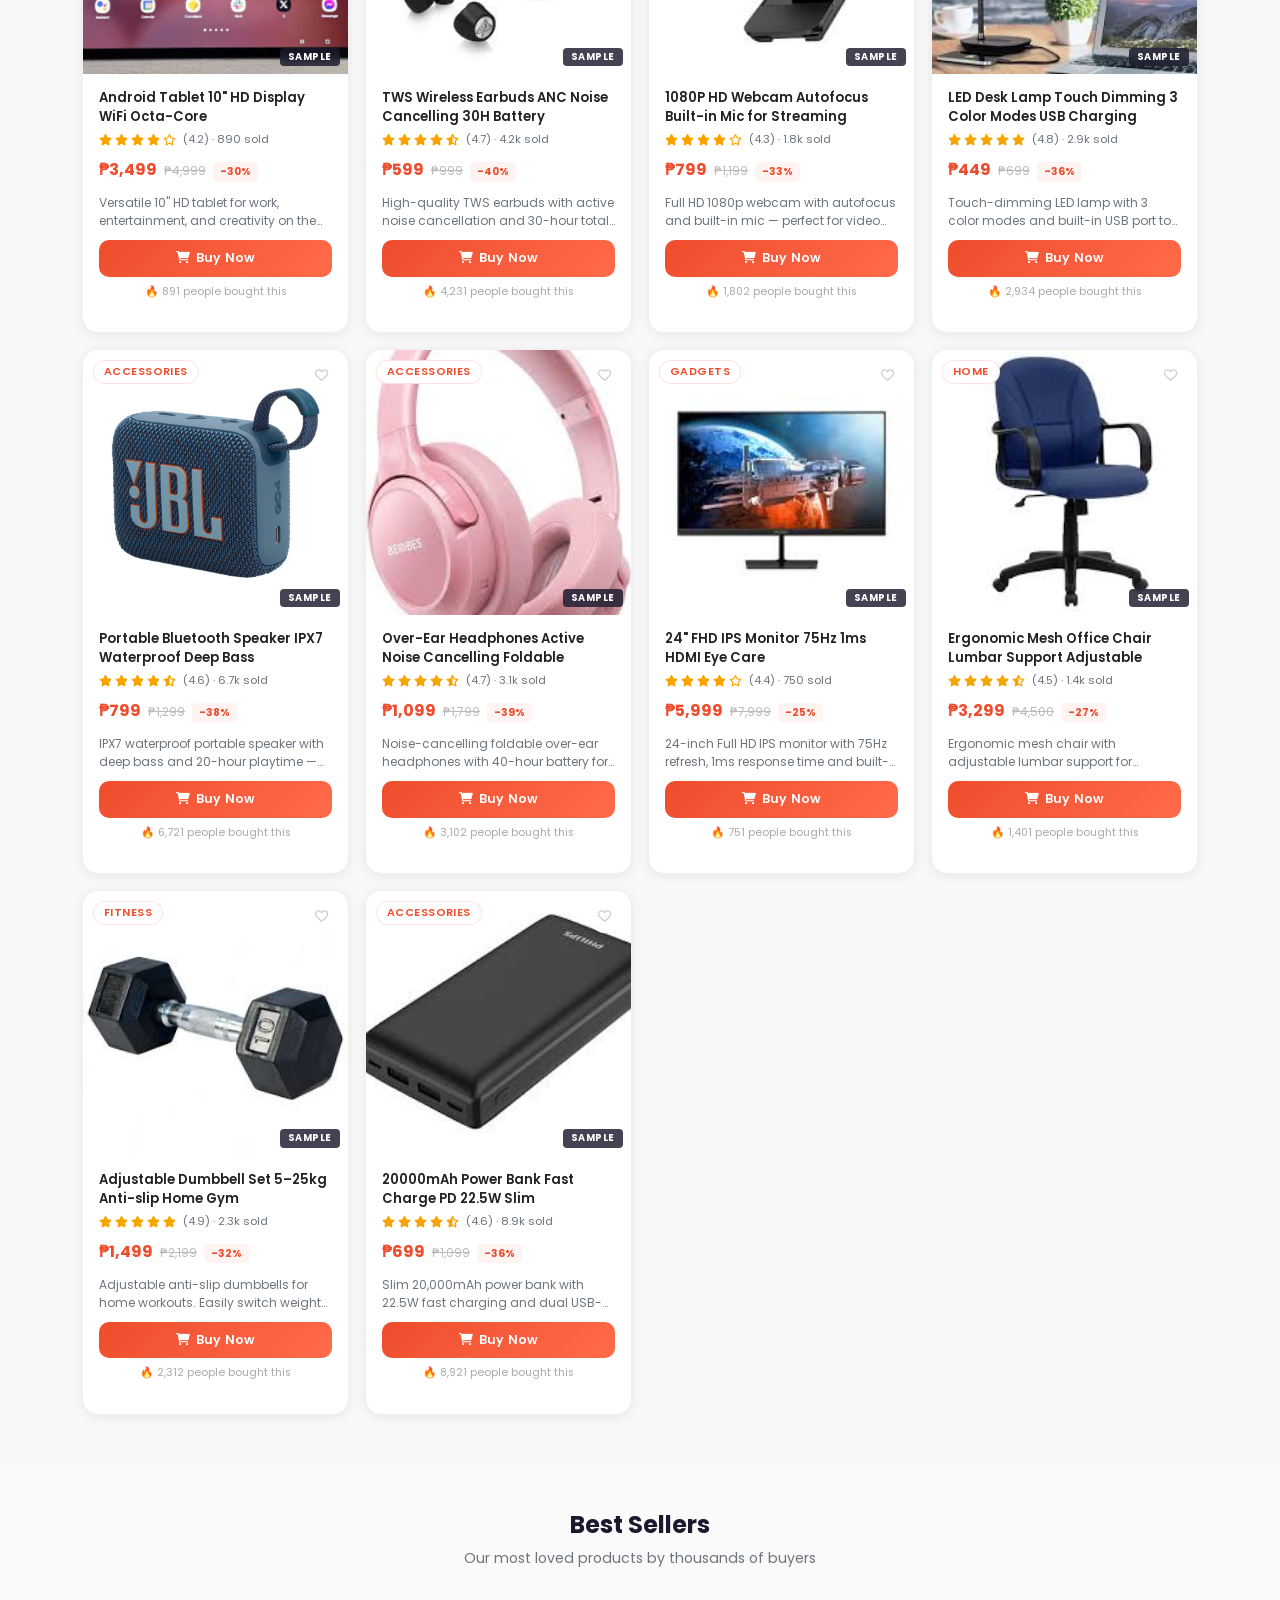
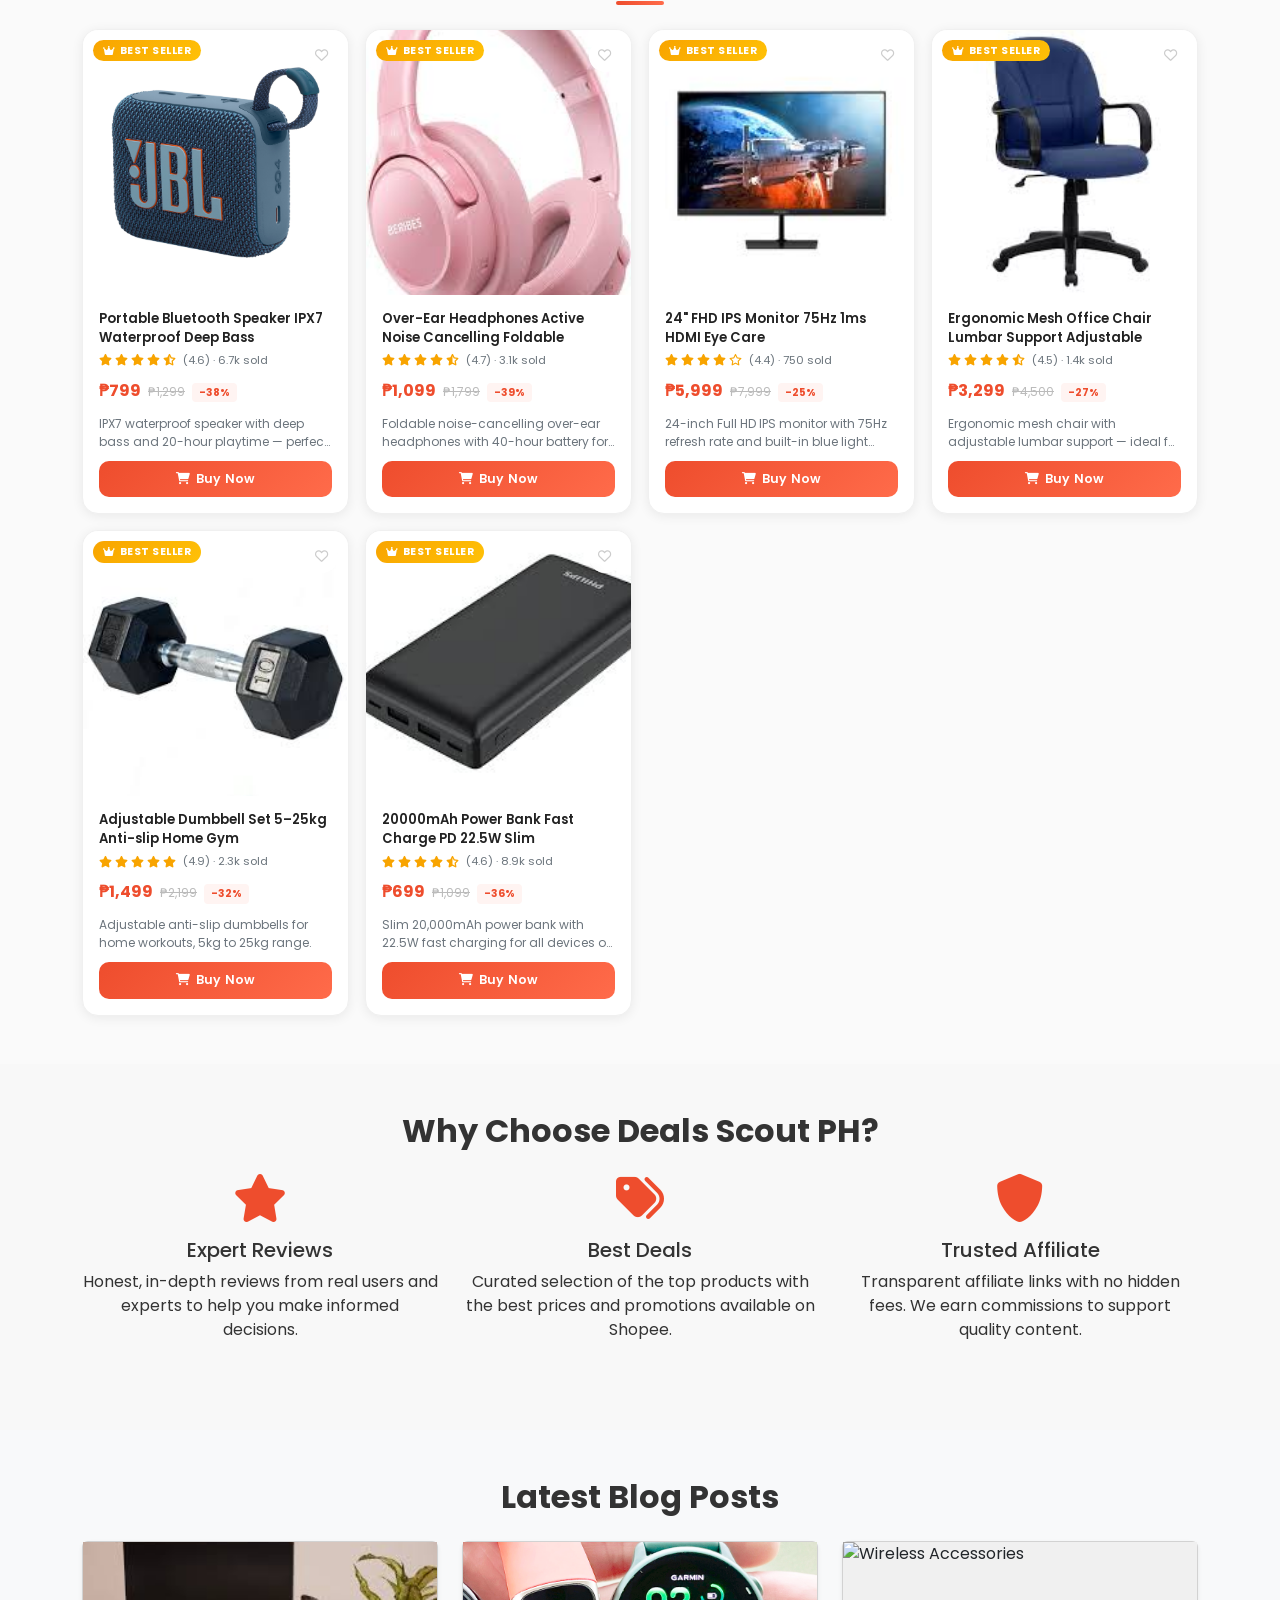
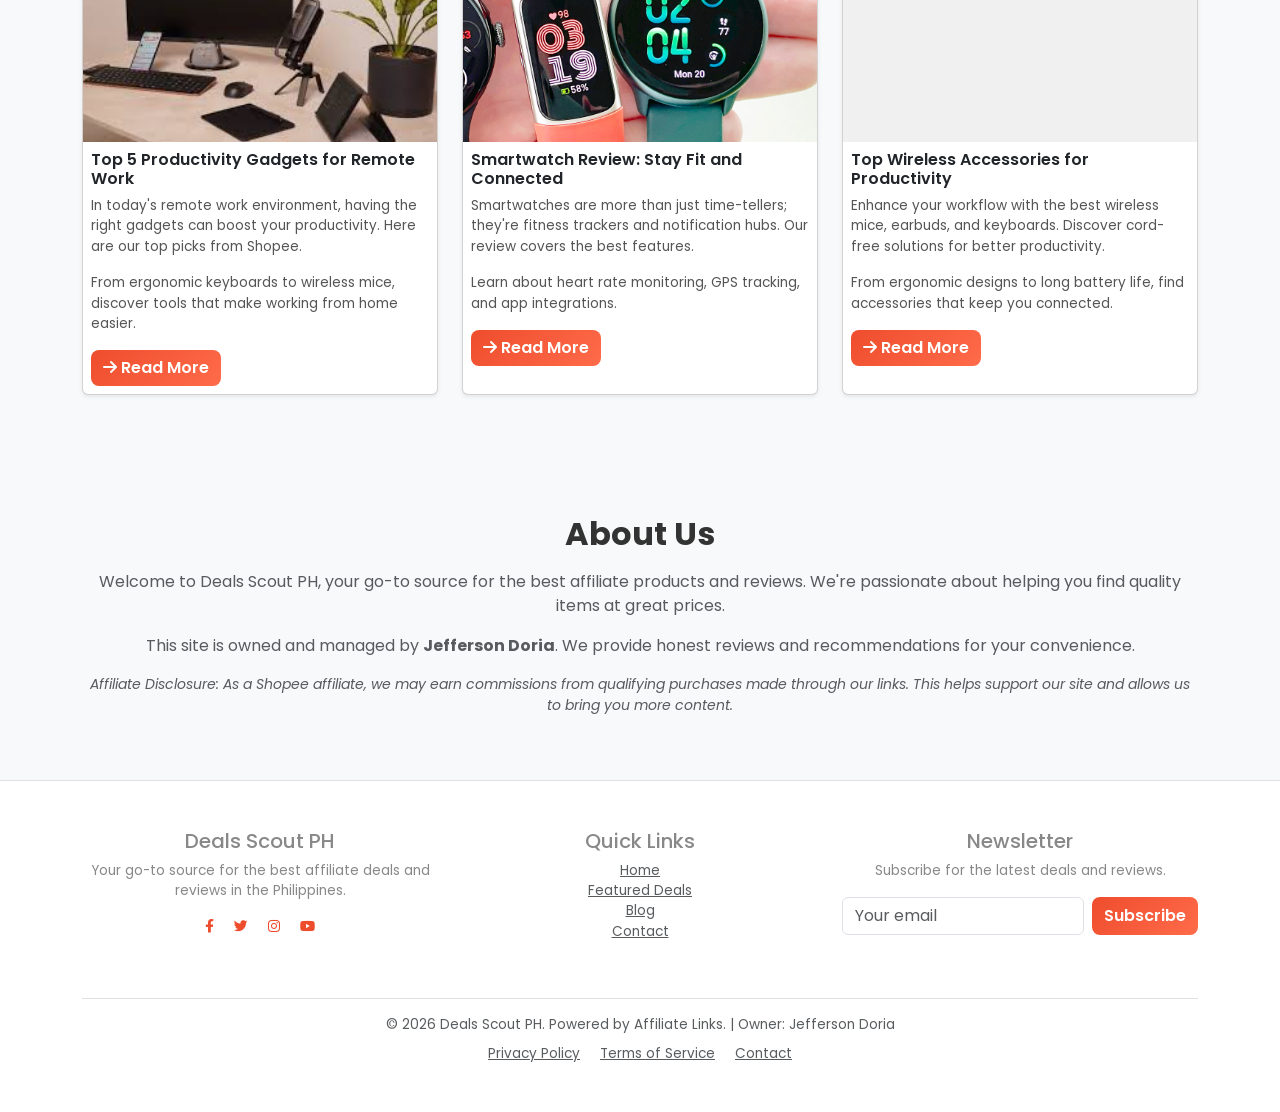
==== commit 9d6304c4: "final" ====
--- a/index.html
+++ b/index.html
@@ -4,7 +4,7 @@
   <meta charset="UTF-8">
   <meta name="viewport" content="width=device-width, initial-scale=1.0">
   <title>Deals Scout PH | Best Affiliate Products & Reviews</title>
-  <link rel="icon" type="image/png" href="assets/images/fav.png"> 
+  <link rel="icon" type="image/png" href="assets/images/faviconnew.png"> 
 
   <!-- Basic SEO -->
   <meta name="description" content="Discover top deals on gadgets, accessories, and more. Read reviews, guides, and find the best products for your needs.">
@@ -298,6 +298,23 @@
       background: var(--orange);
       color: #fff !important;
       border-color: var(--orange);
+    }
+
+    /* Sample / placeholder badge */
+    .sample-badge {
+      position: absolute;
+      bottom: 8px;
+      right: 8px;
+      background: rgba(26,26,46,0.82);
+      color: #fff;
+      font-size: 0.6rem;
+      font-weight: 700;
+      padding: 2px 8px;
+      border-radius: 4px;
+      text-transform: uppercase;
+      letter-spacing: 0.06em;
+      backdrop-filter: blur(4px);
+      z-index: 3;
     }
 
     /* Best sellers label */
@@ -551,8 +568,17 @@
     <strong>Affiliate Disclosure:</strong> We may earn commissions from purchases made through our Shopee affiliate links. This helps support our site and allows us to bring you more content.
   </div>
 
+  <!-- ── REVIEWER NOTE (remove after affiliate approval) ── -->
+  <div id="reviewer-note" style="background: linear-gradient(135deg, #1a1a2e 0%, #16213e 100%); color: #fff; padding: 10px 20px; font-size: 0.78rem; text-align: center; display: flex; align-items: center; justify-content: center; gap: 10px; flex-wrap: wrap;">
+    <span style="background: #ee4d2d; color: #fff; font-weight: 700; font-size: 0.68rem; padding: 2px 10px; border-radius: 20px; text-transform: uppercase; letter-spacing: 0.06em;">📋 For Reviewers</span>
+    <span style="opacity: 0.9;">Product listings currently use <strong>sample/placeholder data</strong> for demonstration purposes.</span>
+    <span style="opacity: 0.7;">·</span>
+    <span style="opacity: 0.9;">Upon affiliate program approval, all products will be replaced with <strong>real Shopee affiliate links</strong> and verified product details.</span>
+    <button onclick="document.getElementById('reviewer-note').style.display='none'" style="background: rgba(255,255,255,0.15); border: 1px solid rgba(255,255,255,0.25); color: #fff; border-radius: 6px; padding: 2px 10px; font-size: 0.72rem; cursor: pointer; margin-left: 6px; transition: background 0.2s;" onmouseover="this.style.background='rgba(255,255,255,0.25)'" onmouseout="this.style.background='rgba(255,255,255,0.15)'">Dismiss ✕</button>
+  </div>
+
   <!-- Hero Section -->
-  <header id="hero" class="text-center py-5" style="background-image: url('assets/images/herobg.jpg'); background-size: cover; background-position: center; position: relative; min-height: 400px; display: flex; align-items: center;">
+  <header id="hero" class="text-center py-5" style="background-image: url('assets/images/shopee2.jpg'); background-size: cover; background-position: center; position: relative; min-height: 400px; display: flex; align-items: center;">
     <div style="position: absolute; top: 0; left: 0; right: 0; bottom: 0; background: rgba(0,0,0,0.5);"></div>
     <div class="container" style="position: relative; z-index: 1; color: white;">
       <h1 class="fw-bold">Top Deals in the Philippines</h1>
@@ -1312,6 +1338,14 @@
     });
 
     document.addEventListener('DOMContentLoaded', function () {
+
+      /* ── Sample badge on featured product cards ── */
+      document.querySelectorAll('#featured-deals .product-card .img-wrap').forEach(wrap => {
+        const badge = document.createElement('span');
+        badge.className = 'sample-badge';
+        badge.textContent = 'Sample';
+        wrap.appendChild(badge);
+      });
 
       /* ══════════════════════════════════════
          2. PRODUCT IMAGE SKELETON (img-wrap)
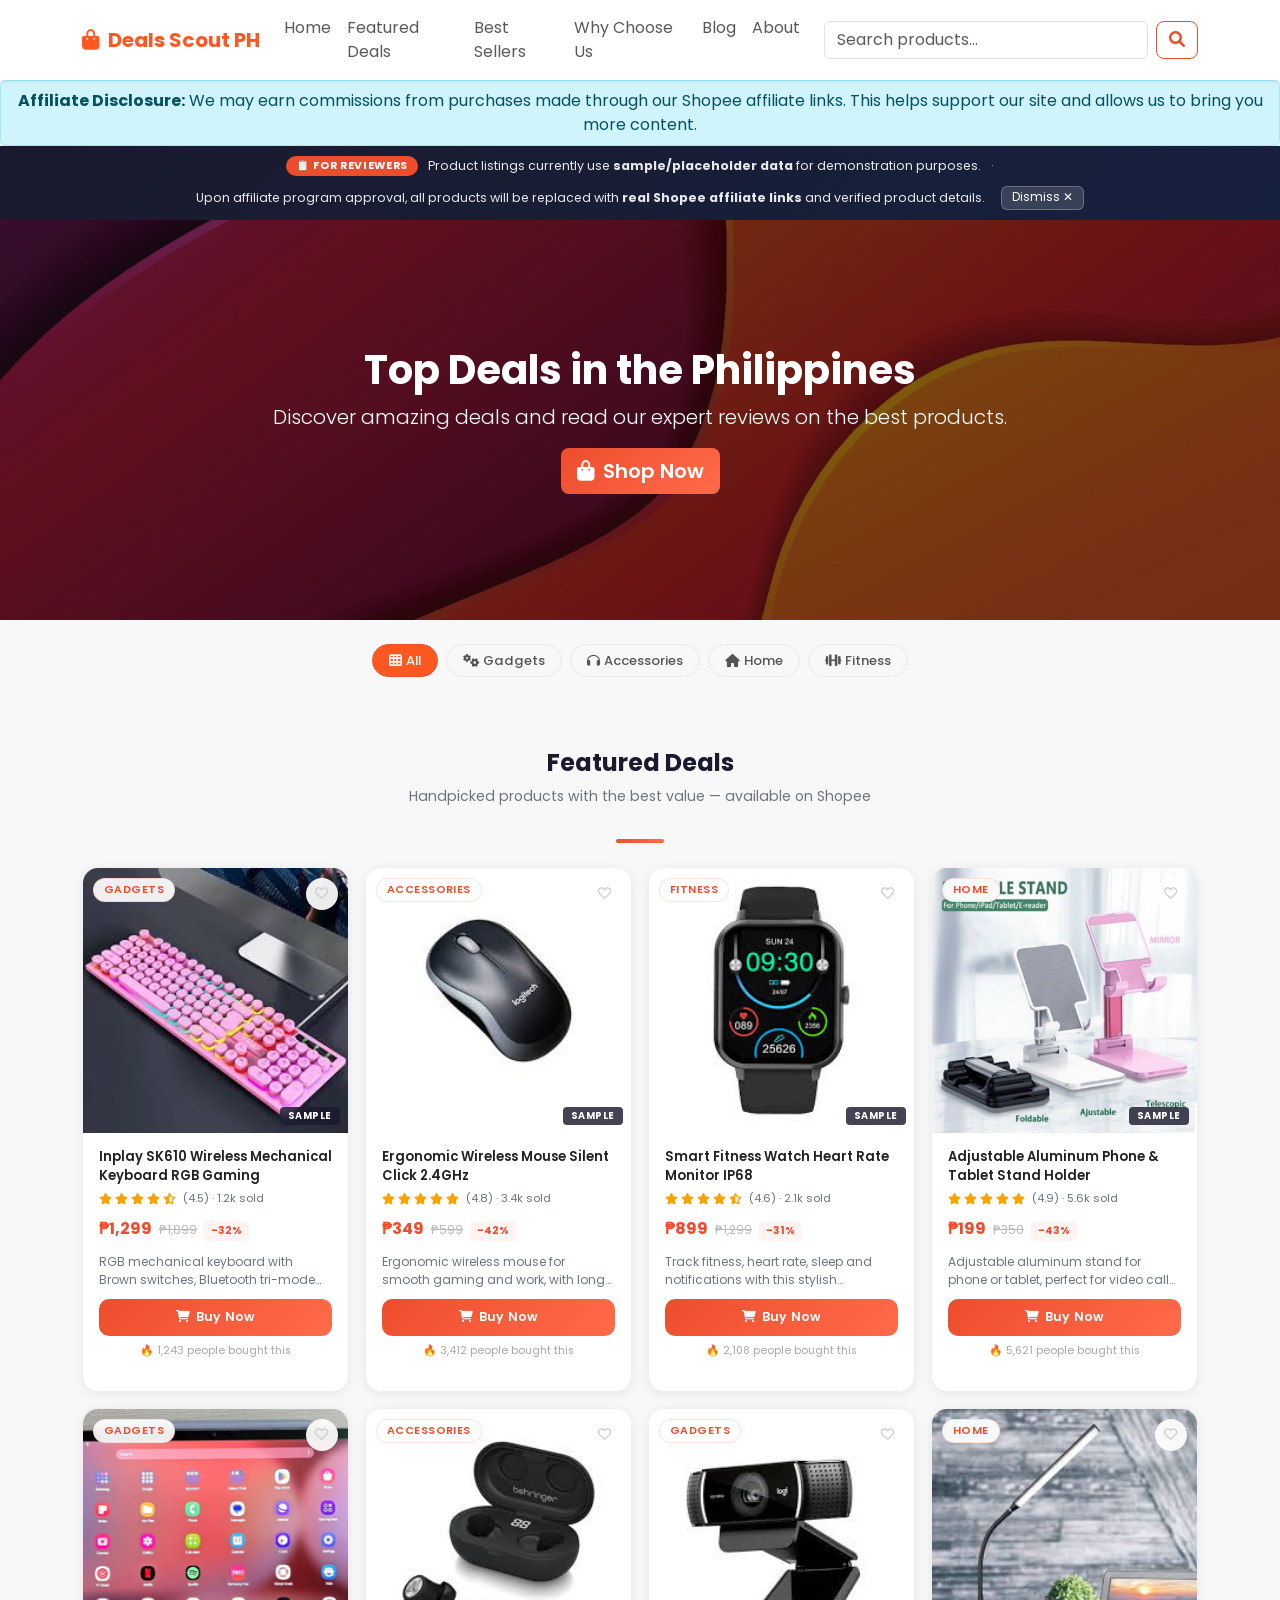
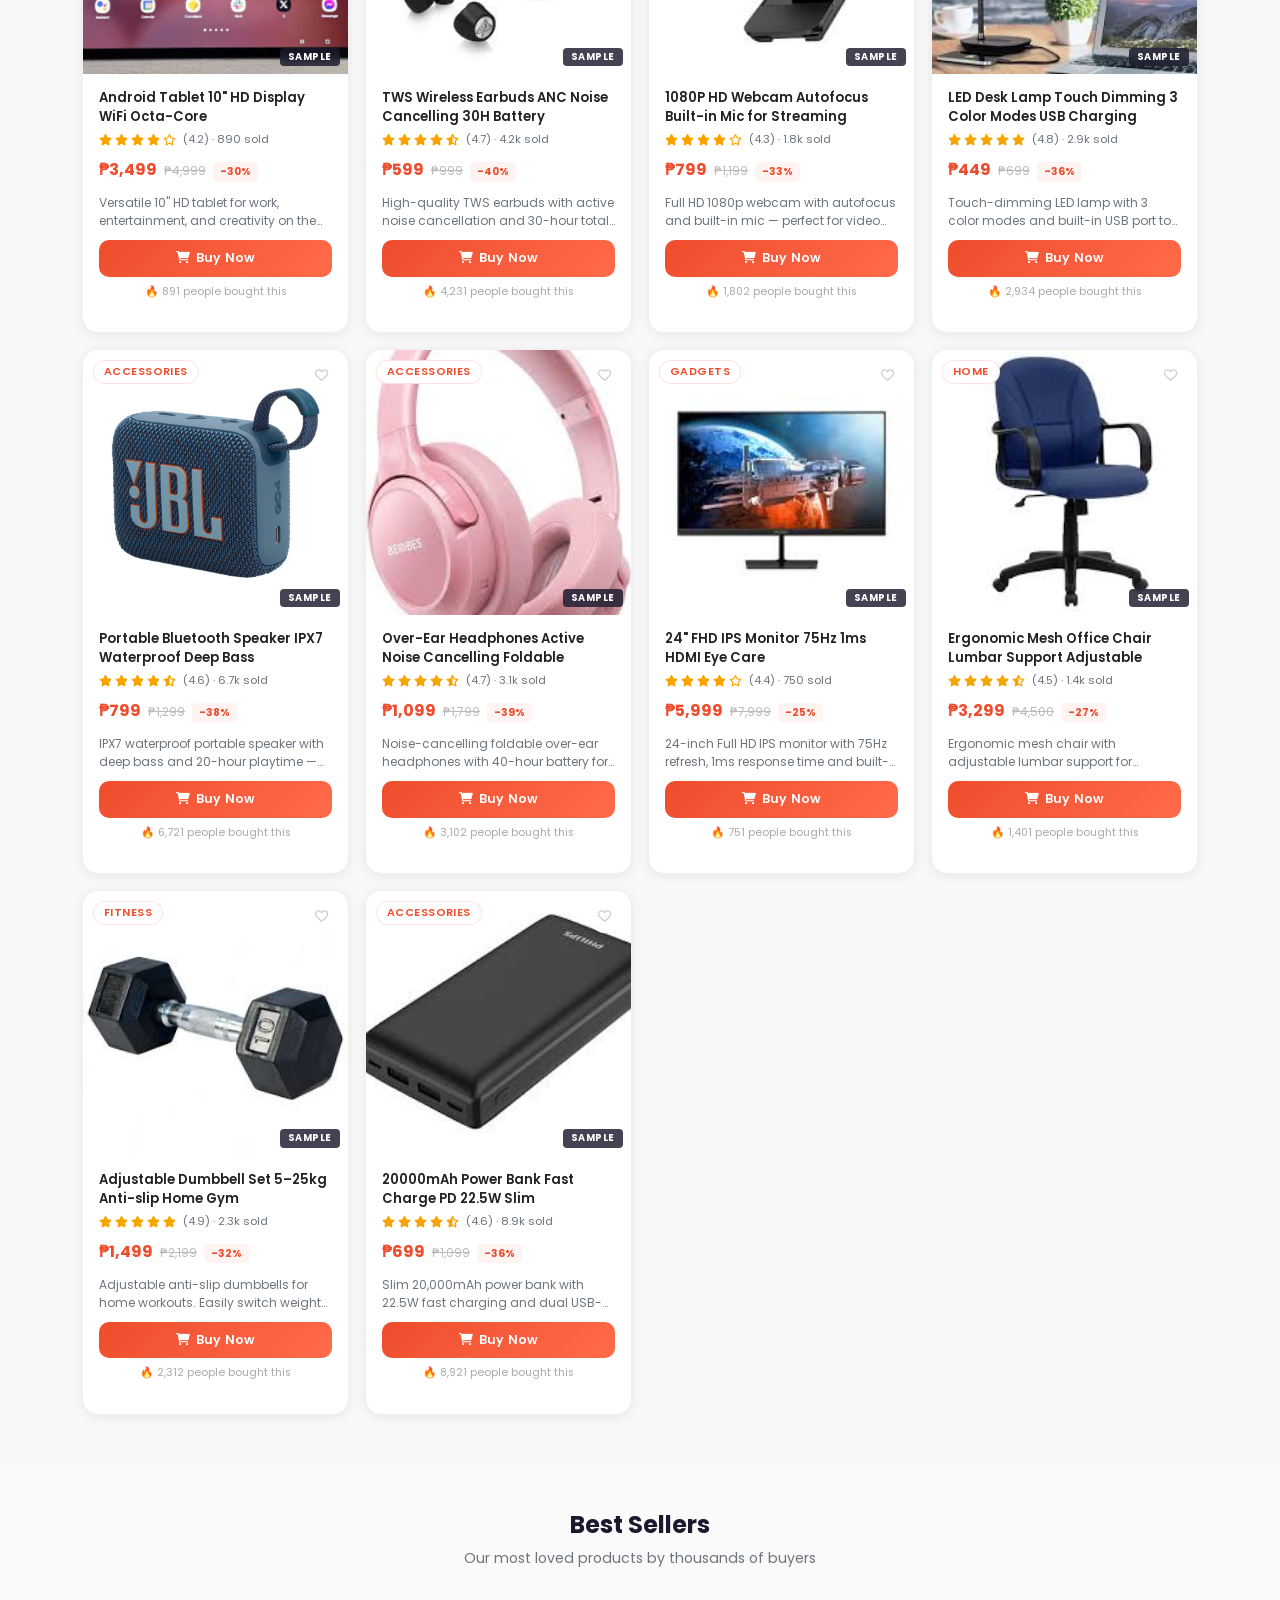
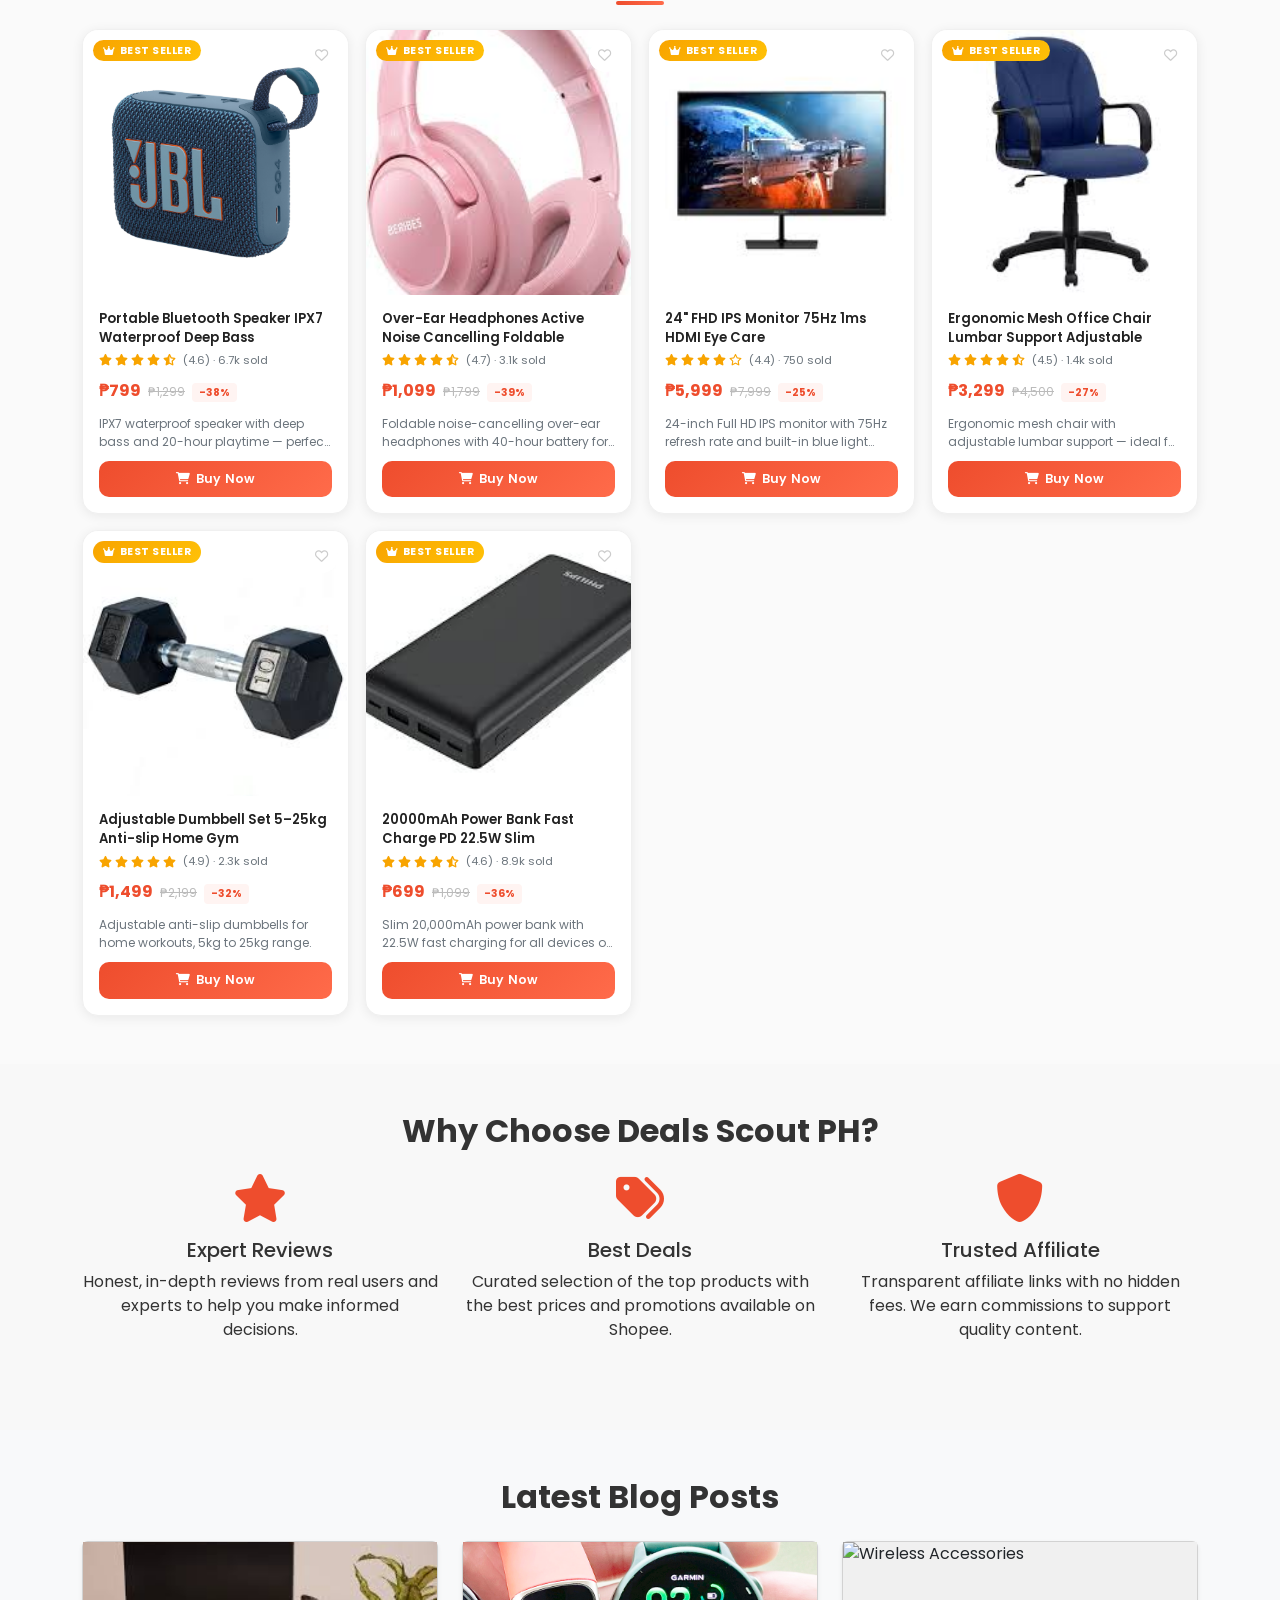
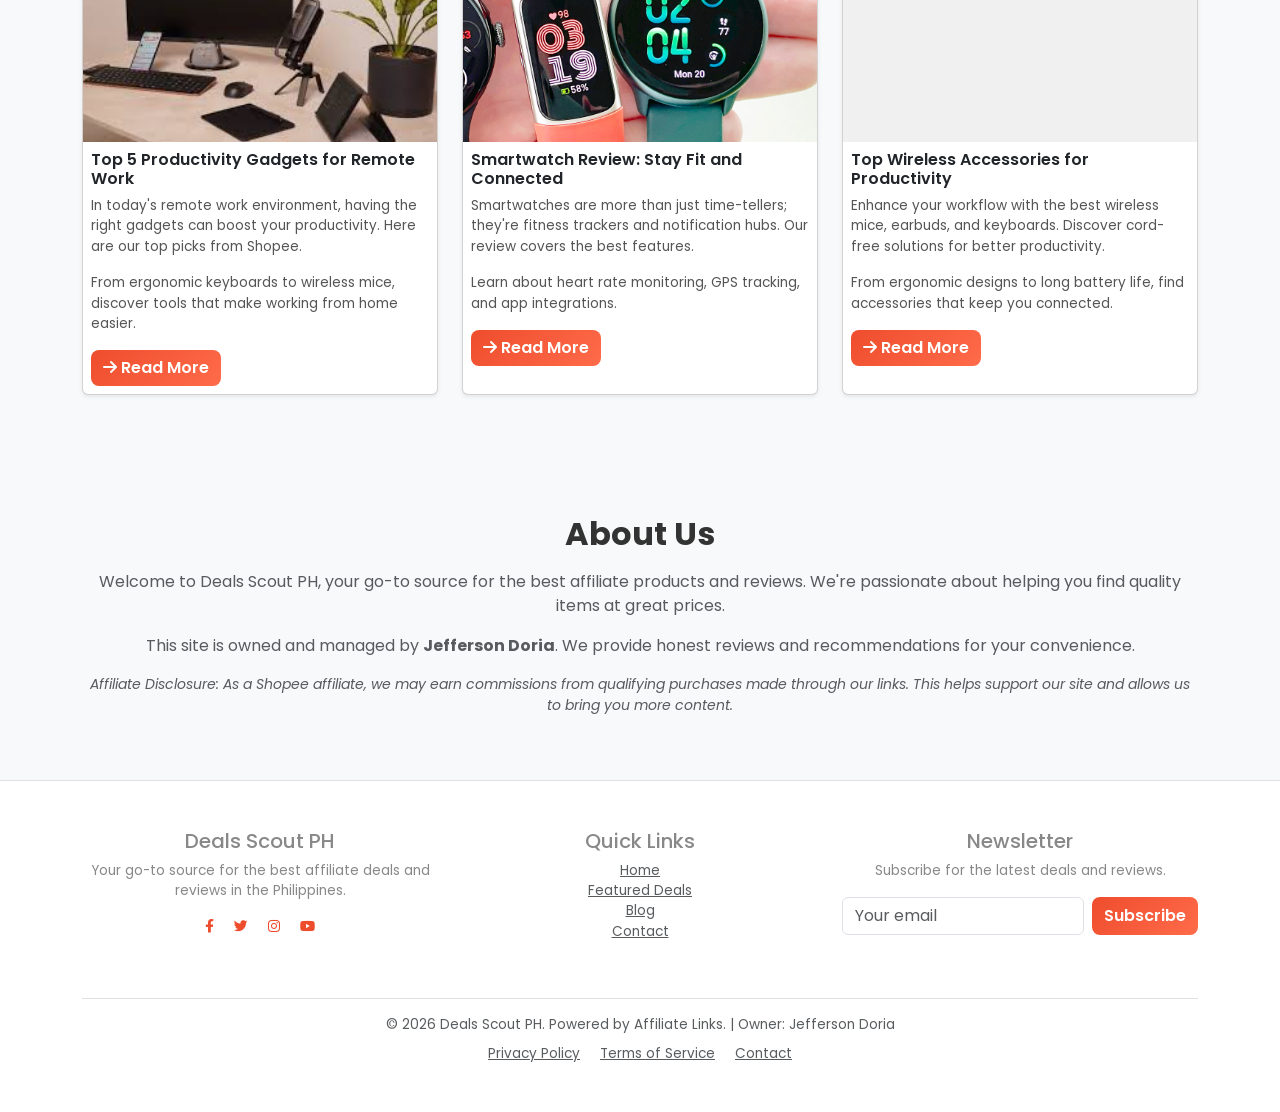
==== commit 0050caa4: "kalimtan da" ====
--- a/index.html
+++ b/index.html
@@ -578,7 +578,7 @@
   </div>
 
   <!-- Hero Section -->
-  <header id="hero" class="text-center py-5" style="background-image: url('assets/images/shopee2.jpg'); background-size: cover; background-position: center; position: relative; min-height: 400px; display: flex; align-items: center;">
+  <header id="hero" class="text-center py-5" style="background-image: url('assets/images/herobg.jpg'); background-size: cover; background-position: center; position: relative; min-height: 400px; display: flex; align-items: center;">
     <div style="position: absolute; top: 0; left: 0; right: 0; bottom: 0; background: rgba(0,0,0,0.5);"></div>
     <div class="container" style="position: relative; z-index: 1; color: white;">
       <h1 class="fw-bold">Top Deals in the Philippines</h1>
